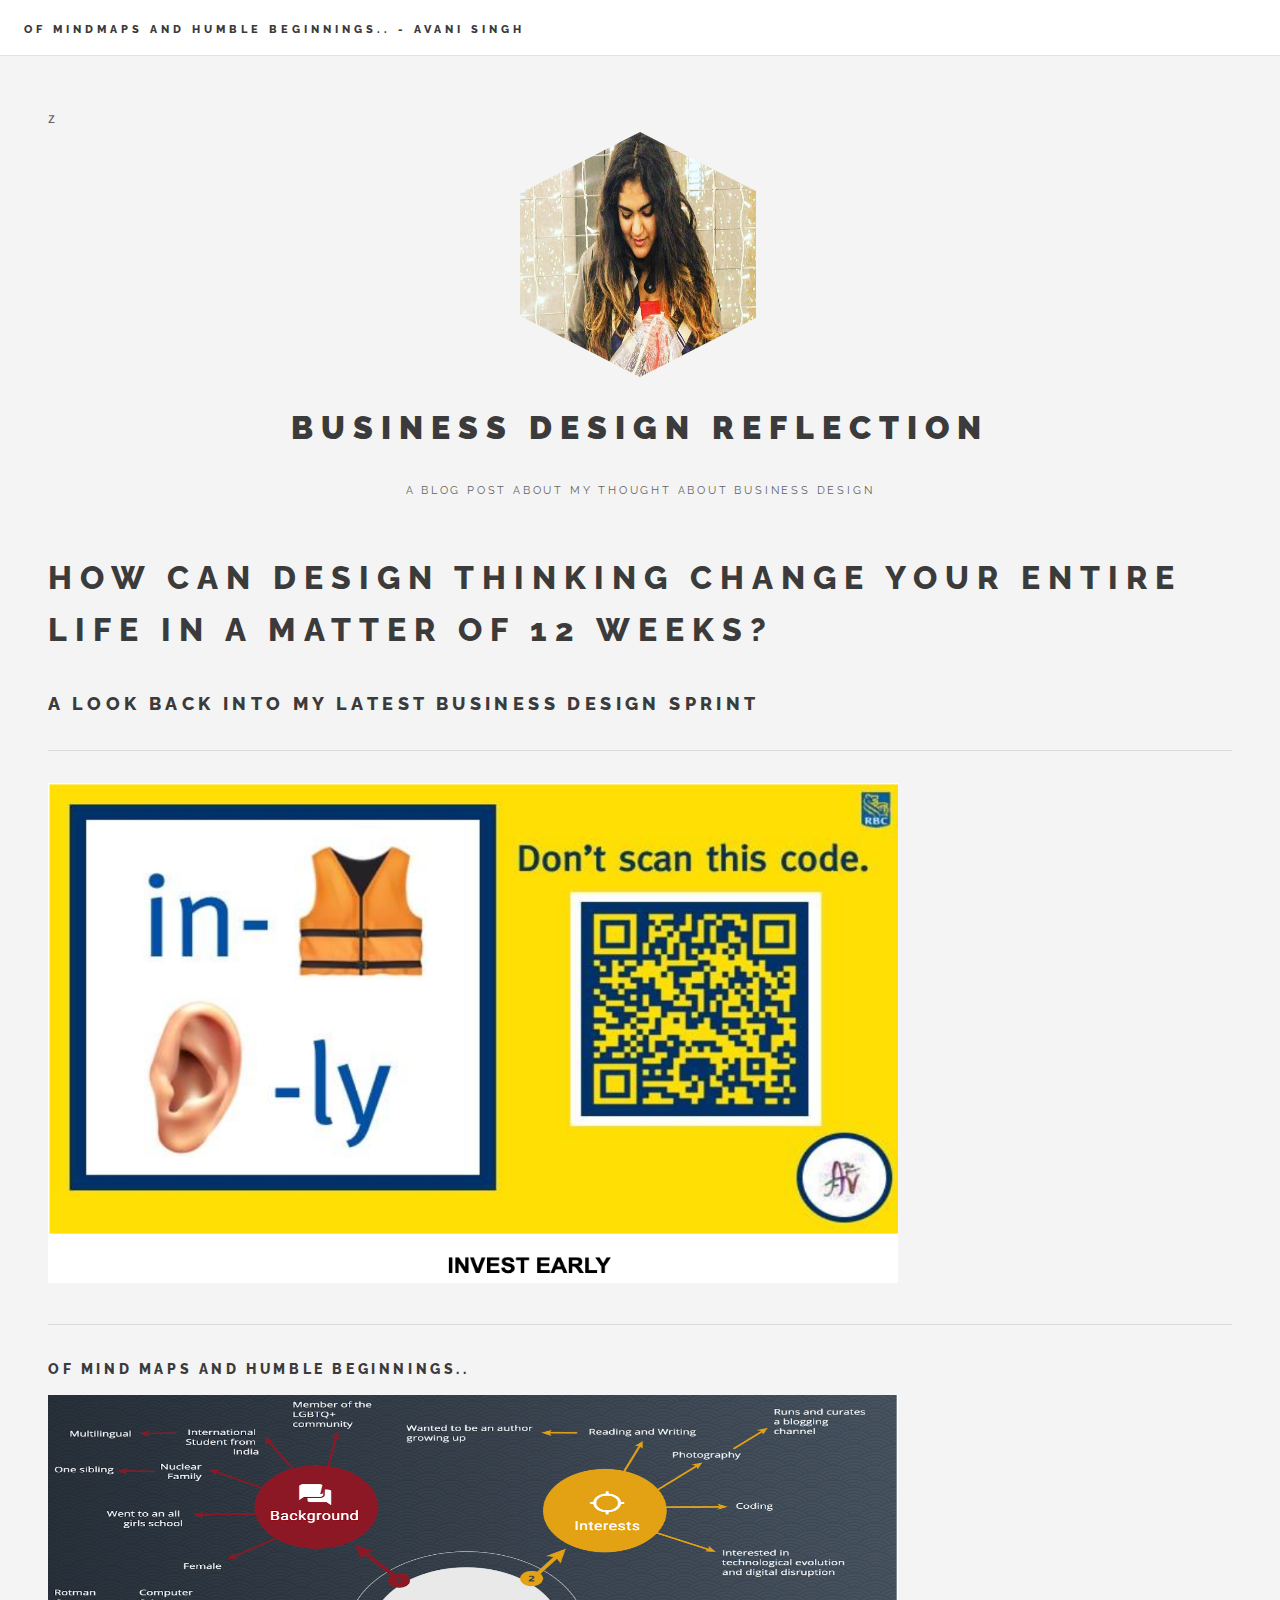
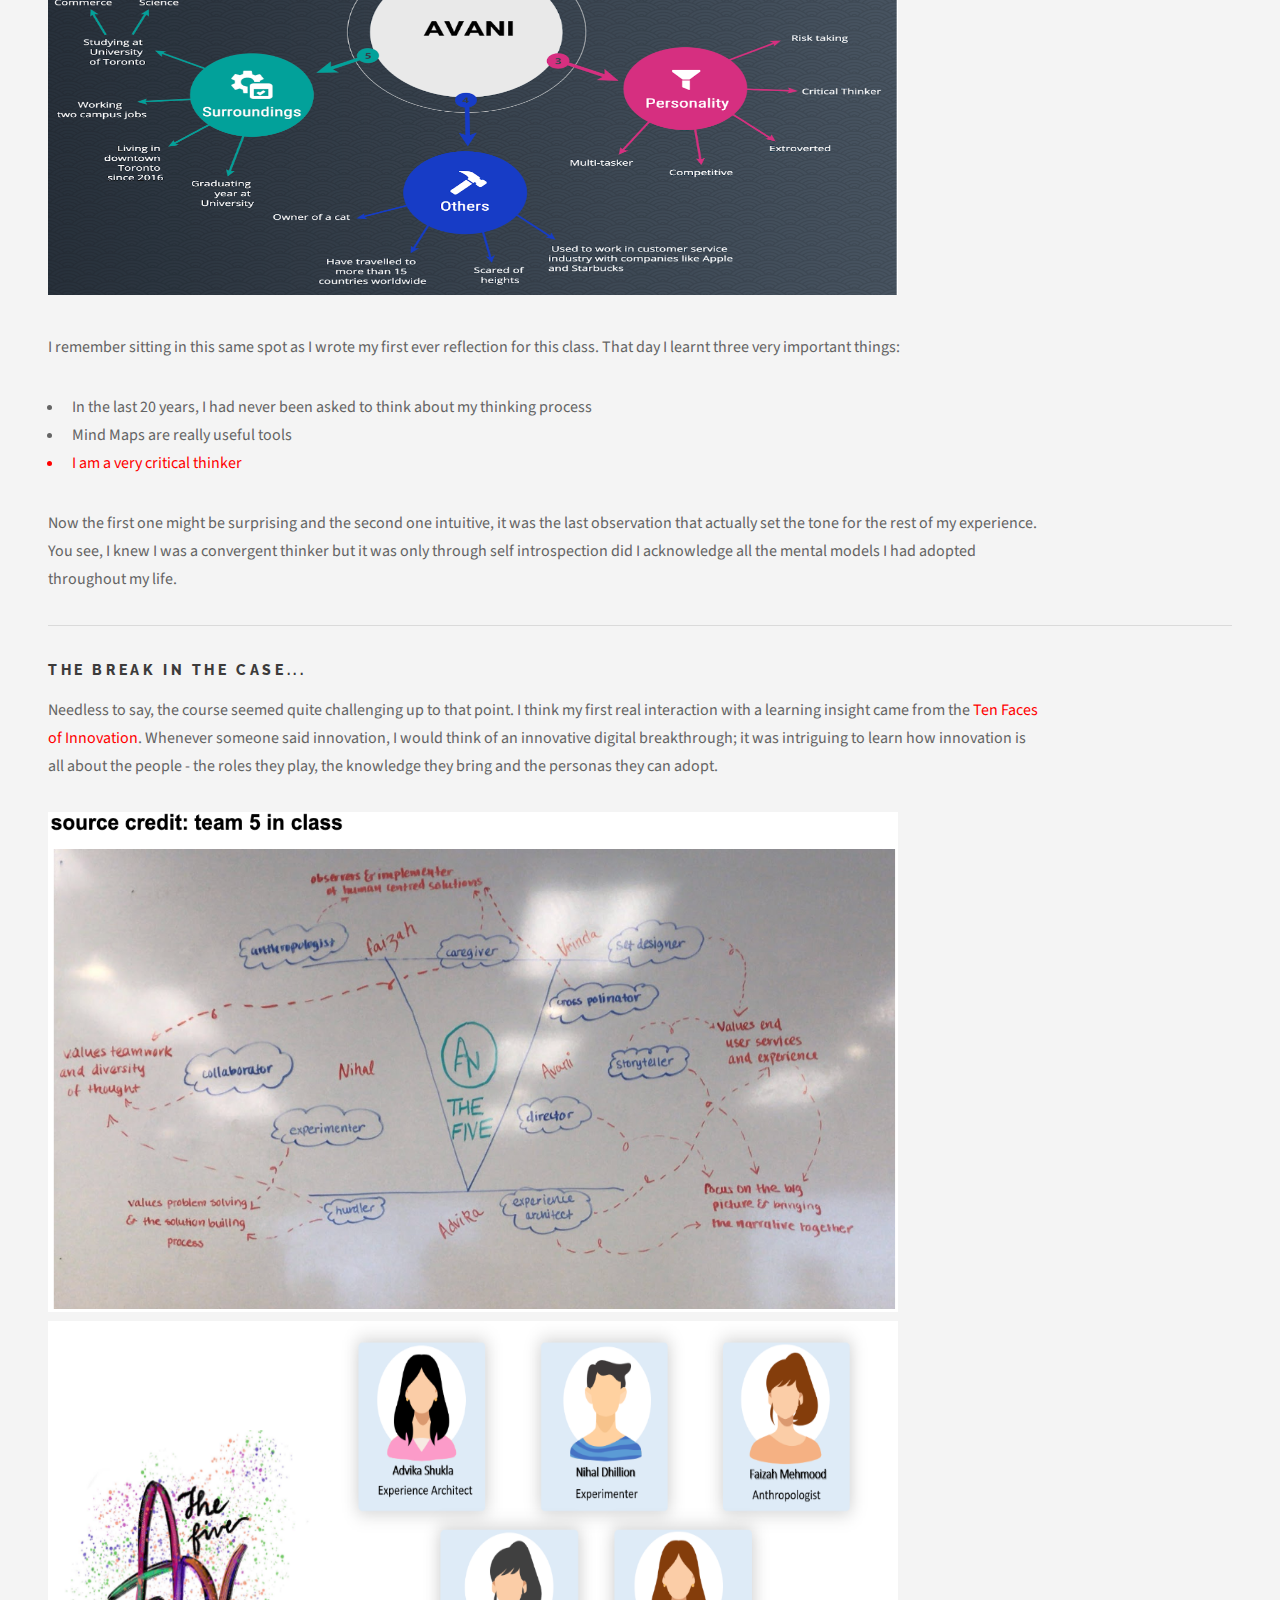
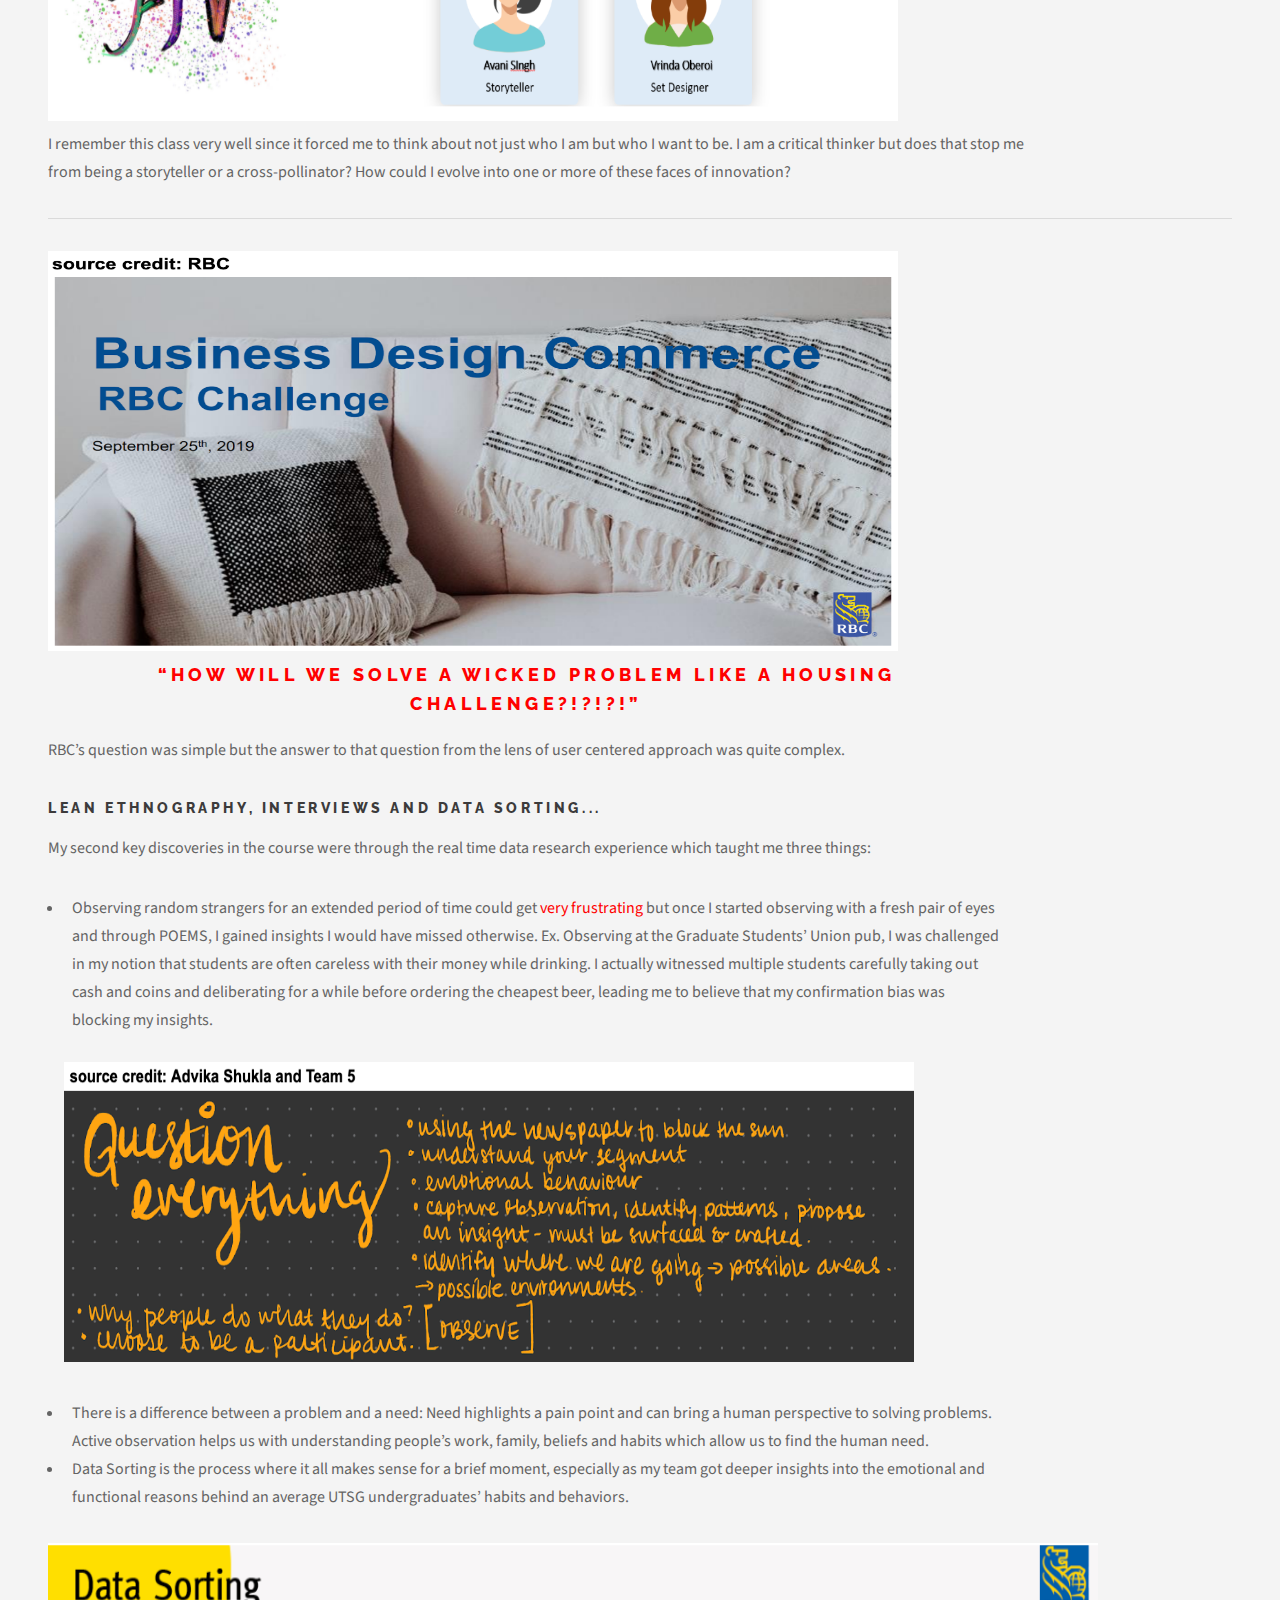
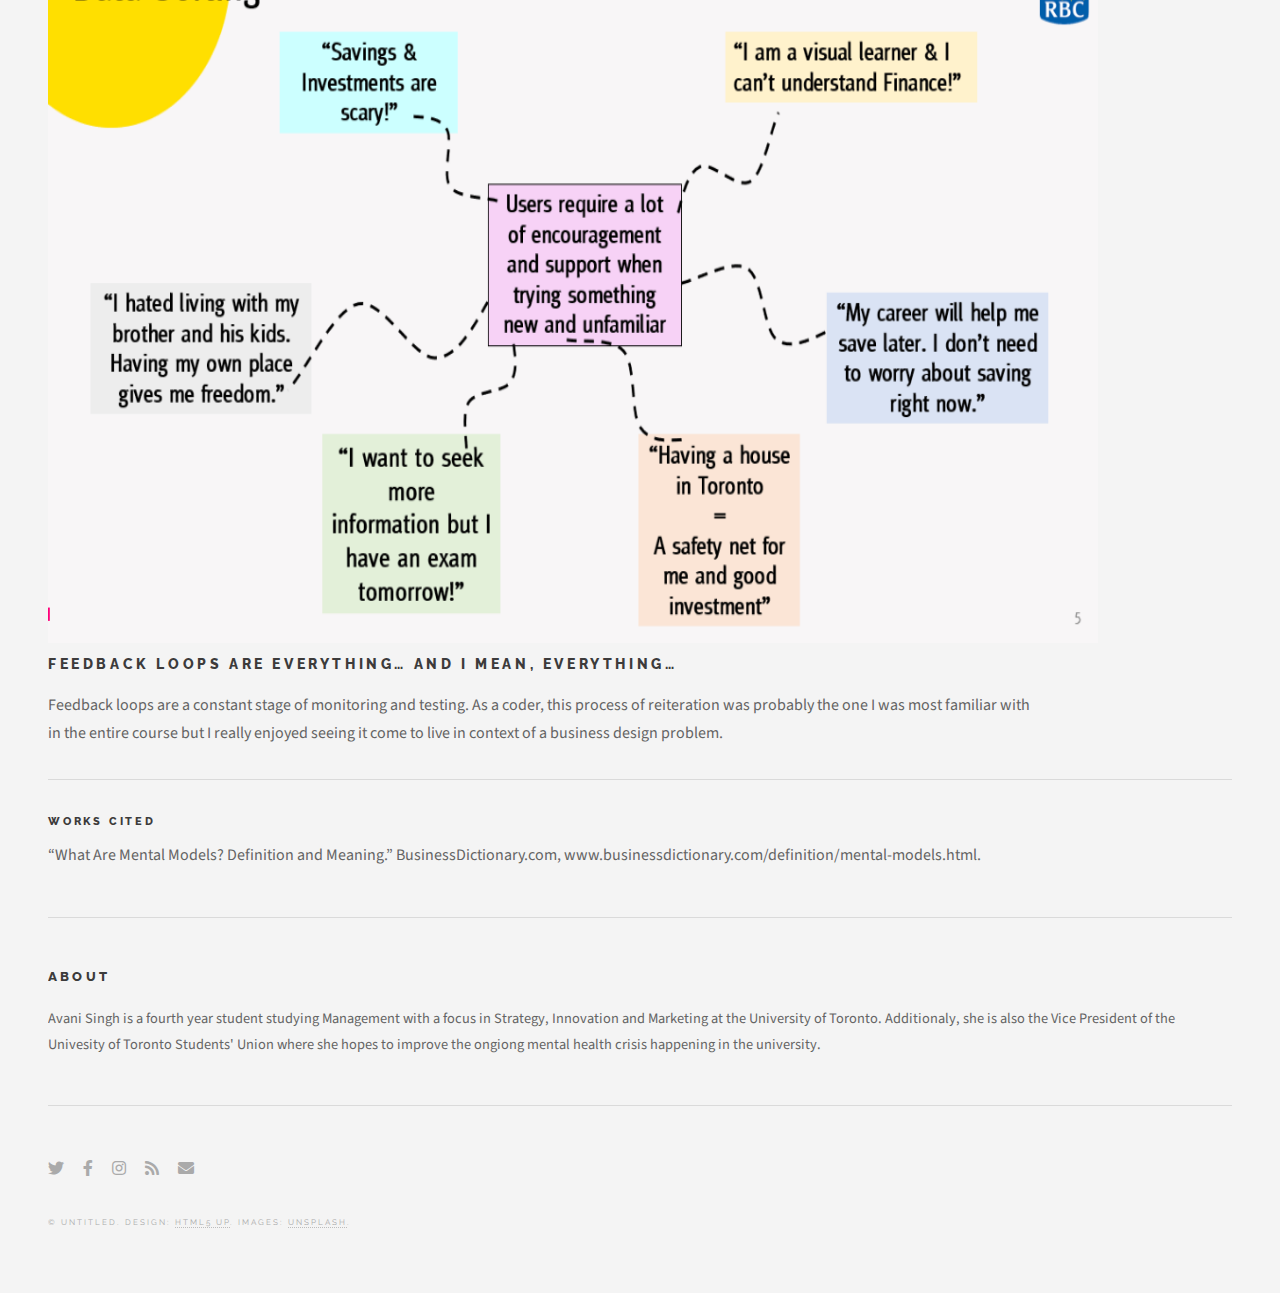
==== reflections.html @ 33d51af3 "Merge branch 'master' of https://github.com/avanisingh/AvaniSinghRSM459" ====
<!DOCTYPE HTML>
<!--
	Future Imperfect by HTML5 UP
	html5up.net | @ajlkn
	Free for personal and commercial use under the CCA 3.0 license (html5up.net/license)
-->
<html>
	<head>
		<title>How Do I Think - Avani Singh</title>
		<meta charset="utf-8" />
		<meta name="viewport" content="width=device-width, initial-scale=1, user-scalable=no" />
		<link rel="stylesheet" href="assets/css/main.css" />
	</head>
	<body class="is-preload">

		<!-- Wrapper -->
			<div id="wrapper">

				<!-- Header -->
					<header id="header">
						<h1><a href="index.html">Of mindmaps and humble beginnings.. - Avani Singh</a></h1>
					</header>

				<!-- Menu -->
					<section id="menu">

						<!-- Search -->
							<section>
								<form class="search" method="get" action="#">
									<input type="text" name="query" placeholder="Search" />
								</form>
							</section>

						<!-- Links -->
							<section>
								<ul class="links">
									<li>
										<a href="#">
											<h3>Lorem ipsum</h3>
											<p>Feugiat tempus veroeros dolor</p>
										</a>
									</li>
									<li>
										<a href="#">
											<h3>Dolor sit amet</h3>
											<p>Sed vitae justo condimentum</p>
										</a>
									</li>
									<li>
										<a href="#">
											<h3>Feugiat veroeros</h3>
											<p>Phasellus sed ultricies mi congue</p>
										</a>
									</li>
									<li>
										<a href="#">
											<h3>Etiam sed consequat</h3>
											<p>Porta lectus amet ultricies</p>
										</a>
									</li>
								</ul>
							</section>

						<!-- Actions -->
							<section>
								<ul class="actions stacked">
									<li><a href="#" class="button large fit">Log In</a></li>
								</ul>
							</section>

					</section>
z
				<!-- Main -->
					<div id="main">

						<!-- Post -->
							<article class="thinking">
                                <h1> How can design thinking change your entire life in a matter of 12 weeks?</h1>
                                <h2> A look back into my latest business design sprint </h2>
                                <hr> 
                                <img src="./images/qr code.png" width="850" height="500">
                                <hr>
                                <h3> Of mind maps and humble beginnings..</h3>
                                <img src="./images/reflection_before.png" width="850" height="500">
								<p style="margin-top: 0.75cm;"> I remember sitting in this same spot as I wrote my first ever reflection for this class. That day I learnt three very important things: </p>
								<ul>
                                    <li>In the last 20 years, I had never been asked to think about my thinking process</li>
                                    <li> Mind Maps are really useful tools </li>
                                    <li style="color: red">I am a very critical thinker </li>
                                </ul>
								<p>Now the first one might be surprising and the second one intuitive, it was the last observation that actually set the tone for the rest of my experience. You see, I knew I was a convergent thinker but it was only through self introspection did I acknowledge all the mental models I had adopted throughout my life.</p>
								<hr>
								<h3>The break in the case...</h3>
								
								<p> Needless to say, the course seemed quite challenging up to that point. I think my first real interaction with a learning insight came from the <span style="color: red;"> Ten Faces of Innovation</span>. Whenever someone said innovation, I would think of an innovative digital breakthrough; it was intriguing to learn how innovation is all about the people - the roles they play, the knowledge they bring and the personas they can adopt.</p>
                                <img src="./images/annoying_avani.png" width="850" height="500">
                                <img src="./images/the five.png" width="850" height="400">
                                <p> I remember this class very well since it forced me to think about not just who I am but who I want to be. I am a critical thinker but does that stop me from being a storyteller or a cross-pollinator? How could I evolve into one or more of these faces of innovation?</p>
                                <hr> 
                                <img src="./images/rbc.png" width="850" height="400">
                                <h2 align=center style="color: red; margin-right: 6cm;">“How will we solve a wicked problem like a housing challenge?!?!?!”</h2>
                                <p>RBC’s question was simple but the answer to that question from the lens of user centered approach was quite complex.</p>
                                <h3> Lean Ethnography, Interviews and Data Sorting... </h3>
                                <p style="margin-right: 6cm;"> My second key discoveries in the course were through the real time data research experience which taught me three things: </p>
                                <ul style="margin-right: 6cm;">
                                    <li style="margin-bottom: 0.75cm;"> Observing random strangers for an extended period of time could get <span style="color: red;">very frustrating</span> but once I started observing with a fresh pair of eyes and through POEMS, I gained insights I would have missed otherwise. Ex. Observing at the Graduate Students’ Union pub, I was challenged in my notion that students are often careless with their money while drinking. I actually witnessed multiple students carefully taking out cash and coins and deliberating for a while before ordering the cheapest beer, leading me to believe that my confirmation bias was blocking my insights. </li>
                                    <img src="./images/question.png" alt="source credit: Advika Shukla and Team 5" width="850" height="300">
                                    <li style="margin-top: 0.75cm;"> There is a difference between a problem and a need: Need highlights a pain point and can bring a human perspective to solving problems. Active observation helps us with understanding people’s work, family, beliefs and habits which allow us to find the human need.</li>
                                    <li> Data Sorting is the process where it all makes sense for a brief moment, especially as my team got deeper insights into the emotional and functional reasons behind an average UTSG undergraduates’ habits and behaviors. </li>
                                </ul>
                                <img src="./images/data_sorting.png" width="1050" height="700">
                                <h3> Feedback loops are everything… and I mean, everything… </h3>
                                <p> Feedback loops are a constant stage of monitoring and testing. As a coder, this process of reiteration was probably the one I was most familiar with in the entire course but I really enjoyed seeing it come to live in context of a business design problem.</p>
                                
                                <hr>
								<h4> Works Cited</h4>
								<p> “What Are Mental Models? Definition and Meaning.” BusinessDictionary.com, www.businessdictionary.com/definition/mental-models.html. </p>
							</article>

						

					</div>

				<!-- Sidebar -->
					<section id="sidebar">

						<!-- Intro -->
							<section id="intro">
								<a href="#" class="logo"><img src="images/image1.png" alt="" width="250" height="245"/></a>
								<header>
									<h2>Business Design Reflection</h2>
									<p>A blog post about my thought about business design</p>
								</header>
							</section>

						<!-- About -->
							<section class="blurb">
								<h2>About</h2>
								<p> Avani Singh is a fourth year student studying Management with a focus in Strategy, Innovation and Marketing at the University of Toronto. Additionaly, she is also the Vice President of the Univesity of Toronto Students' Union where she hopes to improve the ongiong mental health crisis happening in the university. </p>
							</section>

						<!-- Footer -->
							<section id="footer">
								<ul class="icons">
									<li><a href="#" class="icon brands fa-twitter"><span class="label">Twitter</span></a></li>
									<li><a href="#" class="icon brands fa-facebook-f"><span class="label">Facebook</span></a></li>
									<li><a href="#" class="icon brands fa-instagram"><span class="label">Instagram</span></a></li>
									<li><a href="#" class="icon solid fa-rss"><span class="label">RSS</span></a></li>
									<li><a href="#" class="icon solid fa-envelope"><span class="label">Email</span></a></li>
								</ul>
								<p class="copyright">&copy; Untitled. Design: <a href="http://html5up.net">HTML5 UP</a>. Images: <a href="http://unsplash.com">Unsplash</a>.</p>
							</section>

					</section>

			</div>

		<!-- Scripts -->
			<script src="assets/js/jquery.min.js"></script>
			<script src="assets/js/browser.min.js"></script>
			<script src="assets/js/breakpoints.min.js"></script>
			<script src="assets/js/util.js"></script>
			<script src="assets/js/main.js"></script>

	</body>
</html>
---- assets/css/main.css ----
@import url(fontawesome-all.min.css);
@import url("https://fonts.googleapis.com/css?family=Source+Sans+Pro:400,700|Raleway:400,800,900");

/*
	Future Imperfect by HTML5 UP
	html5up.net | @ajlkn
	Free for personal and commercial use under the CCA 3.0 license (html5up.net/license)
*/

html, body, div, span, applet, object,
iframe, h1, h2, h3, h4, h5, h6, p, blockquote,
pre, a, abbr, acronym, address, big, cite,
code, del, dfn, em, img, ins, kbd, q, s, samp,
small, strike, strong, sub, sup, tt, var, b,
u, i, center, dl, dt, dd, ol, ul, li, fieldset,
form, label, legend, table, caption, tbody,
tfoot, thead, tr, th, td, article, aside,
canvas, details, embed, figure, figcaption,
footer, header, hgroup, menu, nav, output, ruby,
section, summary, time, mark, audio, video {
	margin: 0;
	padding: 0;
	border: 0;
	font-size: 100%;
	font: inherit;
	vertical-align: baseline;}

article, aside, details, figcaption, figure,
footer, header, hgroup, menu, nav, section {
	display: block;}

body {
	line-height: 1;
}

.example_a {
	color: rgb(8, 8, 8) !important;
	text-transform: uppercase;
	text-decoration: none;
	background: rgb(96, 191, 204);
	padding: 50px;
	border-radius: 5px;
	display: inline-block;
	border: 50px;
	margin: 2.5cm;
	width: 9cm;
	transition: all 0.4s ease 0s;
}

.example_a:hover {
	background: #434343;
	letter-spacing: 1px;
	-webkit-box-shadow: 0px 5px 40px -10px rgba(0,0,0,0.57);
	-moz-box-shadow: 0px 5px 40px -10px rgba(0,0,0,0.57);
	box-shadow: 5px 40px -10px rgba(0,0,0,0.57);
	transition: all 0.4s ease 0s;
}

ol, ul {
	list-style: none;
}

/* thinking */

.thinking h1 {
	font-size: 2em;
}

.thinking p {
	margin-right: 5cm;
}

blockquote, q {
	quotes: none;
}

	blockquote:before, blockquote:after, q:before, q:after {
		content: '';
		content: none;
	}

table {
	border-collapse: collapse;
	border-spacing: 0;
}

body {
	-webkit-text-size-adjust: none;
}

mark {
	background-color: transparent;
	color: inherit;
}

input::-moz-focus-inner {
	border: 0;
	padding: 0;
}

input, select, textarea {
	-moz-appearance: none;
	-webkit-appearance: none;
	-ms-appearance: none;
	appearance: none;
}

/* Basic */

	@-ms-viewport {
		width: device-width;
	}

	body {
		-ms-overflow-style: scrollbar;
	}

	@media screen and (max-width: 480px) {

		html, body {
			min-width: 320px;
		}

	}

	html {
		box-sizing: border-box;
	}

	*, *:before, *:after {
		box-sizing: inherit;
	}

	body {
		background: #f4f4f4;
	}

		body.is-preload *, body.is-preload *:before, body.is-preload *:after {
			-moz-animation: none !important;
			-webkit-animation: none !important;
			-ms-animation: none !important;
			animation: none !important;
			-moz-transition: none !important;
			-webkit-transition: none !important;
			-ms-transition: none !important;
			transition: none !important;
		}

/* Type */

	body, input, select, textarea {
		color: #646464;
		font-family: "Source Sans Pro", Helvetica, sans-serif;
		font-size: 14pt;
		font-weight: 400;
		line-height: 1.75;
	}

		@media screen and (max-width: 1680px) {

			body, input, select, textarea {
				font-size: 12pt;
			}

		}

		@media screen and (max-width: 1280px) {

			body, input, select, textarea {
				font-size: 12pt;
			}

		}

		@media screen and (max-width: 980px) {

			body, input, select, textarea {
				font-size: 12pt;
			}

		}

		@media screen and (max-width: 736px) {

			body, input, select, textarea {
				font-size: 12pt;
			}

		}

		@media screen and (max-width: 480px) {

			body, input, select, textarea {
				font-size: 12pt;
			}

		}

	a {
		-moz-transition: color 0.2s ease, border-bottom-color 0.2s ease;
		-webkit-transition: color 0.2s ease, border-bottom-color 0.2s ease;
		-ms-transition: color 0.2s ease, border-bottom-color 0.2s ease;
		transition: color 0.2s ease, border-bottom-color 0.2s ease;
		border-bottom: dotted 1px rgba(160, 160, 160, 0.65);
		color: inherit;
		text-decoration: none;
	}

		a:before {
			-moz-transition: color 0.2s ease;
			-webkit-transition: color 0.2s ease;
			-ms-transition: color 0.2s ease;
			transition: color 0.2s ease;
		}

		a:hover {
			border-bottom-color: transparent;
			color: #2ebaae !important;
		}

			a:hover:before {
				color: #2ebaae !important;
			}

	strong, b {
		color: #3c3b3b;
		font-weight: 700;
	}

	em, i {
		font-style: italic;
	}

	p {
		margin: 0 0 2em 0;
	}

	h1, h2, h3, h4, h5, h6 {
		color: #3c3b3b;
		font-family: "Raleway", Helvetica, sans-serif;
		font-weight: 800;
		letter-spacing: 0.25em;
		line-height: 1.65;
		margin: 0 0 1em 0;
		text-transform: uppercase;
	}

		h1 a, h2 a, h3 a, h4 a, h5 a, h6 a {
			color: inherit;
			border-bottom: 0;
		}

	h2 {
		font-size: 1.1em;
	}

	h3 {
		font-size: 0.9em;
	}

	h4 {
		font-size: 0.7em;
	}

	h5 {
		font-size: 0.7em;
	}

	h6 {
		font-size: 0.7em;
	}

	sub {
		font-size: 0.8em;
		position: relative;
		top: 0.5em;
	}

	sup {
		font-size: 0.8em;
		position: relative;
		top: -0.5em;
	}

	blockquote {
		border-left: solid 4px rgba(160, 160, 160, 0.3);
		font-style: italic;
		margin: 0 0 2em 0;
		padding: 0.5em 0 0.5em 2em;
	}

	code {
		background: rgba(160, 160, 160, 0.075);
		border: solid 1px rgba(160, 160, 160, 0.3);
		font-family: "Courier New", monospace;
		font-size: 0.9em;
		margin: 0 0.25em;
		padding: 0.25em 0.65em;
	}

	pre {
		-webkit-overflow-scrolling: touch;
		font-family: "Courier New", monospace;
		font-size: 0.9em;
		margin: 0 0 2em 0;
	}

		pre code {
			display: block;
			line-height: 1.75em;
			padding: 1em 1.5em;
			overflow-x: auto;
		}

	hr {
		border: 0;
		border-bottom: solid 1px rgba(160, 160, 160, 0.3);
		margin: 2em 0;
	}

		hr.major {
			margin: 3em 0;
		}

	.align-left {
		text-align: left;
	}

	.align-center {
		text-align: center;
	}

	.align-right {
		text-align: right;
	}

/* Row */

	.row {
		display: flex;
		flex-wrap: wrap;
		box-sizing: border-box;
		align-items: stretch;
	}

		.row > * {
			box-sizing: border-box;
		}

		.row.gtr-uniform > * > :last-child {
			margin-bottom: 0;
		}

		.row.aln-left {
			justify-content: flex-start;
		}

		.row.aln-center {
			justify-content: center;
		}

		.row.aln-right {
			justify-content: flex-end;
		}

		.row.aln-top {
			align-items: flex-start;
		}

		.row.aln-middle {
			align-items: center;
		}

		.row.aln-bottom {
			align-items: flex-end;
		}

		.row > .imp {
			order: -1;
		}

		.row > .col-1 {
			width: 8.33333%;
		}

		.row > .off-1 {
			margin-left: 8.33333%;
		}

		.row > .col-2 {
			width: 16.66667%;
		}

		.row > .off-2 {
			margin-left: 16.66667%;
		}

		.row > .col-3 {
			width: 25%;
		}

		.row > .off-3 {
			margin-left: 25%;
		}

		.row > .col-4 {
			width: 33.33333%;
		}

		.row > .off-4 {
			margin-left: 33.33333%;
		}

		.row > .col-5 {
			width: 41.66667%;
		}

		.row > .off-5 {
			margin-left: 41.66667%;
		}

		.row > .col-6 {
			width: 50%;
		}

		.row > .off-6 {
			margin-left: 50%;
		}

		.row > .col-7 {
			width: 58.33333%;
		}

		.row > .off-7 {
			margin-left: 58.33333%;
		}

		.row > .col-8 {
			width: 66.66667%;
		}

		.row > .off-8 {
			margin-left: 66.66667%;
		}

		.row > .col-9 {
			width: 75%;
		}

		.row > .off-9 {
			margin-left: 75%;
		}

		.row > .col-10 {
			width: 83.33333%;
		}

		.row > .off-10 {
			margin-left: 83.33333%;
		}

		.row > .col-11 {
			width: 91.66667%;
		}

		.row > .off-11 {
			margin-left: 91.66667%;
		}

		.row > .col-12 {
			width: 100%;
		}

		.row > .off-12 {
			margin-left: 100%;
		}

		.row.gtr-0 {
			margin-top: 0;
			margin-left: 0em;
		}

			.row.gtr-0 > * {
				padding: 0 0 0 0em;
			}

			.row.gtr-0.gtr-uniform {
				margin-top: 0em;
			}

				.row.gtr-0.gtr-uniform > * {
					padding-top: 0em;
				}

		.row.gtr-25 {
			margin-top: 0;
			margin-left: -0.25em;
		}

			.row.gtr-25 > * {
				padding: 0 0 0 0.25em;
			}

			.row.gtr-25.gtr-uniform {
				margin-top: -0.25em;
			}

				.row.gtr-25.gtr-uniform > * {
					padding-top: 0.25em;
				}

		.row.gtr-50 {
			margin-top: 0;
			margin-left: -0.5em;
		}

			.row.gtr-50 > * {
				padding: 0 0 0 0.5em;
			}

			.row.gtr-50.gtr-uniform {
				margin-top: -0.5em;
			}

				.row.gtr-50.gtr-uniform > * {
					padding-top: 0.5em;
				}

		.row {
			margin-top: 0;
			margin-left: -1em;
		}

			.row > * {
				padding: 0 0 0 1em;
			}

			.row.gtr-uniform {
				margin-top: -1em;
			}

				.row.gtr-uniform > * {
					padding-top: 1em;
				}

		.row.gtr-150 {
			margin-top: 0;
			margin-left: -1.5em;
		}

			.row.gtr-150 > * {
				padding: 0 0 0 1.5em;
			}

			.row.gtr-150.gtr-uniform {
				margin-top: -1.5em;
			}

				.row.gtr-150.gtr-uniform > * {
					padding-top: 1.5em;
				}

		.row.gtr-200 {
			margin-top: 0;
			margin-left: -2em;
		}

			.row.gtr-200 > * {
				padding: 0 0 0 2em;
			}

			.row.gtr-200.gtr-uniform {
				margin-top: -2em;
			}

				.row.gtr-200.gtr-uniform > * {
					padding-top: 2em;
				}

		@media screen and (max-width: 1680px) {

			.row {
				display: flex;
				flex-wrap: wrap;
				box-sizing: border-box;
				align-items: stretch;
			}

				.row > * {
					box-sizing: border-box;
				}

				.row.gtr-uniform > * > :last-child {
					margin-bottom: 0;
				}

				.row.aln-left {
					justify-content: flex-start;
				}

				.row.aln-center {
					justify-content: center;
				}

				.row.aln-right {
					justify-content: flex-end;
				}

				.row.aln-top {
					align-items: flex-start;
				}

				.row.aln-middle {
					align-items: center;
				}

				.row.aln-bottom {
					align-items: flex-end;
				}

				.row > .imp-xlarge {
					order: -1;
				}

				.row > .col-1-xlarge {
					width: 8.33333%;
				}

				.row > .off-1-xlarge {
					margin-left: 8.33333%;
				}

				.row > .col-2-xlarge {
					width: 16.66667%;
				}

				.row > .off-2-xlarge {
					margin-left: 16.66667%;
				}

				.row > .col-3-xlarge {
					width: 25%;
				}

				.row > .off-3-xlarge {
					margin-left: 25%;
				}

				.row > .col-4-xlarge {
					width: 33.33333%;
				}

				.row > .off-4-xlarge {
					margin-left: 33.33333%;
				}

				.row > .col-5-xlarge {
					width: 41.66667%;
				}

				.row > .off-5-xlarge {
					margin-left: 41.66667%;
				}

				.row > .col-6-xlarge {
					width: 50%;
				}

				.row > .off-6-xlarge {
					margin-left: 50%;
				}

				.row > .col-7-xlarge {
					width: 58.33333%;
				}

				.row > .off-7-xlarge {
					margin-left: 58.33333%;
				}

				.row > .col-8-xlarge {
					width: 66.66667%;
				}

				.row > .off-8-xlarge {
					margin-left: 66.66667%;
				}

				.row > .col-9-xlarge {
					width: 75%;
				}

				.row > .off-9-xlarge {
					margin-left: 75%;
				}

				.row > .col-10-xlarge {
					width: 83.33333%;
				}

				.row > .off-10-xlarge {
					margin-left: 83.33333%;
				}

				.row > .col-11-xlarge {
					width: 91.66667%;
				}

				.row > .off-11-xlarge {
					margin-left: 91.66667%;
				}

				.row > .col-12-xlarge {
					width: 100%;
				}

				.row > .off-12-xlarge {
					margin-left: 100%;
				}

				.row.gtr-0 {
					margin-top: 0;
					margin-left: 0em;
				}

					.row.gtr-0 > * {
						padding: 0 0 0 0em;
					}

					.row.gtr-0.gtr-uniform {
						margin-top: 0em;
					}

						.row.gtr-0.gtr-uniform > * {
							padding-top: 0em;
						}

				.row.gtr-25 {
					margin-top: 0;
					margin-left: -0.25em;
				}

					.row.gtr-25 > * {
						padding: 0 0 0 0.25em;
					}

					.row.gtr-25.gtr-uniform {
						margin-top: -0.25em;
					}

						.row.gtr-25.gtr-uniform > * {
							padding-top: 0.25em;
						}

				.row.gtr-50 {
					margin-top: 0;
					margin-left: -0.5em;
				}

					.row.gtr-50 > * {
						padding: 0 0 0 0.5em;
					}

					.row.gtr-50.gtr-uniform {
						margin-top: -0.5em;
					}

						.row.gtr-50.gtr-uniform > * {
							padding-top: 0.5em;
						}

				.row {
					margin-top: 0;
					margin-left: -1em;
				}

					.row > * {
						padding: 0 0 0 1em;
					}

					.row.gtr-uniform {
						margin-top: -1em;
					}

						.row.gtr-uniform > * {
							padding-top: 1em;
						}

				.row.gtr-150 {
					margin-top: 0;
					margin-left: -1.5em;
				}

					.row.gtr-150 > * {
						padding: 0 0 0 1.5em;
					}

					.row.gtr-150.gtr-uniform {
						margin-top: -1.5em;
					}

						.row.gtr-150.gtr-uniform > * {
							padding-top: 1.5em;
						}

				.row.gtr-200 {
					margin-top: 0;
					margin-left: -2em;
				}

					.row.gtr-200 > * {
						padding: 0 0 0 2em;
					}

					.row.gtr-200.gtr-uniform {
						margin-top: -2em;
					}

						.row.gtr-200.gtr-uniform > * {
							padding-top: 2em;
						}

		}

		@media screen and (max-width: 1280px) {

			.row {
				display: flex;
				flex-wrap: wrap;
				box-sizing: border-box;
				align-items: stretch;
			}

				.row > * {
					box-sizing: border-box;
				}

				.row.gtr-uniform > * > :last-child {
					margin-bottom: 0;
				}

				.row.aln-left {
					justify-content: flex-start;
				}

				.row.aln-center {
					justify-content: center;
				}

				.row.aln-right {
					justify-content: flex-end;
				}

				.row.aln-top {
					align-items: flex-start;
				}

				.row.aln-middle {
					align-items: center;
				}

				.row.aln-bottom {
					align-items: flex-end;
				}

				.row > .imp-large {
					order: -1;
				}

				.row > .col-1-large {
					width: 8.33333%;
				}

				.row > .off-1-large {
					margin-left: 8.33333%;
				}

				.row > .col-2-large {
					width: 16.66667%;
				}

				.row > .off-2-large {
					margin-left: 16.66667%;
				}

				.row > .col-3-large {
					width: 25%;
				}

				.row > .off-3-large {
					margin-left: 25%;
				}

				.row > .col-4-large {
					width: 33.33333%;
				}

				.row > .off-4-large {
					margin-left: 33.33333%;
				}

				.row > .col-5-large {
					width: 41.66667%;
				}

				.row > .off-5-large {
					margin-left: 41.66667%;
				}

				.row > .col-6-large {
					width: 50%;
				}

				.row > .off-6-large {
					margin-left: 50%;
				}

				.row > .col-7-large {
					width: 58.33333%;
				}

				.row > .off-7-large {
					margin-left: 58.33333%;
				}

				.row > .col-8-large {
					width: 66.66667%;
				}

				.row > .off-8-large {
					margin-left: 66.66667%;
				}

				.row > .col-9-large {
					width: 75%;
				}

				.row > .off-9-large {
					margin-left: 75%;
				}

				.row > .col-10-large {
					width: 83.33333%;
				}

				.row > .off-10-large {
					margin-left: 83.33333%;
				}

				.row > .col-11-large {
					width: 91.66667%;
				}

				.row > .off-11-large {
					margin-left: 91.66667%;
				}

				.row > .col-12-large {
					width: 100%;
				}

				.row > .off-12-large {
					margin-left: 100%;
				}

				.row.gtr-0 {
					margin-top: 0;
					margin-left: 0em;
				}

					.row.gtr-0 > * {
						padding: 0 0 0 0em;
					}

					.row.gtr-0.gtr-uniform {
						margin-top: 0em;
					}

						.row.gtr-0.gtr-uniform > * {
							padding-top: 0em;
						}

				.row.gtr-25 {
					margin-top: 0;
					margin-left: -0.25em;
				}

					.row.gtr-25 > * {
						padding: 0 0 0 0.25em;
					}

					.row.gtr-25.gtr-uniform {
						margin-top: -0.25em;
					}

						.row.gtr-25.gtr-uniform > * {
							padding-top: 0.25em;
						}

				.row.gtr-50 {
					margin-top: 0;
					margin-left: -0.5em;
				}

					.row.gtr-50 > * {
						padding: 0 0 0 0.5em;
					}

					.row.gtr-50.gtr-uniform {
						margin-top: -0.5em;
					}

						.row.gtr-50.gtr-uniform > * {
							padding-top: 0.5em;
						}

				.row {
					margin-top: 0;
					margin-left: -1em;
				}

					.row > * {
						padding: 0 0 0 1em;
					}

					.row.gtr-uniform {
						margin-top: -1em;
					}

						.row.gtr-uniform > * {
							padding-top: 1em;
						}

				.row.gtr-150 {
					margin-top: 0;
					margin-left: -1.5em;
				}

					.row.gtr-150 > * {
						padding: 0 0 0 1.5em;
					}

					.row.gtr-150.gtr-uniform {
						margin-top: -1.5em;
					}

						.row.gtr-150.gtr-uniform > * {
							padding-top: 1.5em;
						}

				.row.gtr-200 {
					margin-top: 0;
					margin-left: -2em;
				}

					.row.gtr-200 > * {
						padding: 0 0 0 2em;
					}

					.row.gtr-200.gtr-uniform {
						margin-top: -2em;
					}

						.row.gtr-200.gtr-uniform > * {
							padding-top: 2em;
						}

		}

		@media screen and (max-width: 980px) {

			.row {
				display: flex;
				flex-wrap: wrap;
				box-sizing: border-box;
				align-items: stretch;
			}

				.row > * {
					box-sizing: border-box;
				}

				.row.gtr-uniform > * > :last-child {
					margin-bottom: 0;
				}

				.row.aln-left {
					justify-content: flex-start;
				}

				.row.aln-center {
					justify-content: center;
				}

				.row.aln-right {
					justify-content: flex-end;
				}

				.row.aln-top {
					align-items: flex-start;
				}

				.row.aln-middle {
					align-items: center;
				}

				.row.aln-bottom {
					align-items: flex-end;
				}

				.row > .imp-medium {
					order: -1;
				}

				.row > .col-1-medium {
					width: 8.33333%;
				}

				.row > .off-1-medium {
					margin-left: 8.33333%;
				}

				.row > .col-2-medium {
					width: 16.66667%;
				}

				.row > .off-2-medium {
					margin-left: 16.66667%;
				}

				.row > .col-3-medium {
					width: 25%;
				}

				.row > .off-3-medium {
					margin-left: 25%;
				}

				.row > .col-4-medium {
					width: 33.33333%;
				}

				.row > .off-4-medium {
					margin-left: 33.33333%;
				}

				.row > .col-5-medium {
					width: 41.66667%;
				}

				.row > .off-5-medium {
					margin-left: 41.66667%;
				}

				.row > .col-6-medium {
					width: 50%;
				}

				.row > .off-6-medium {
					margin-left: 50%;
				}

				.row > .col-7-medium {
					width: 58.33333%;
				}

				.row > .off-7-medium {
					margin-left: 58.33333%;
				}

				.row > .col-8-medium {
					width: 66.66667%;
				}

				.row > .off-8-medium {
					margin-left: 66.66667%;
				}

				.row > .col-9-medium {
					width: 75%;
				}

				.row > .off-9-medium {
					margin-left: 75%;
				}

				.row > .col-10-medium {
					width: 83.33333%;
				}

				.row > .off-10-medium {
					margin-left: 83.33333%;
				}

				.row > .col-11-medium {
					width: 91.66667%;
				}

				.row > .off-11-medium {
					margin-left: 91.66667%;
				}

				.row > .col-12-medium {
					width: 100%;
				}

				.row > .off-12-medium {
					margin-left: 100%;
				}

				.row.gtr-0 {
					margin-top: 0;
					margin-left: 0em;
				}

					.row.gtr-0 > * {
						padding: 0 0 0 0em;
					}

					.row.gtr-0.gtr-uniform {
						margin-top: 0em;
					}

						.row.gtr-0.gtr-uniform > * {
							padding-top: 0em;
						}

				.row.gtr-25 {
					margin-top: 0;
					margin-left: -0.25em;
				}

					.row.gtr-25 > * {
						padding: 0 0 0 0.25em;
					}

					.row.gtr-25.gtr-uniform {
						margin-top: -0.25em;
					}

						.row.gtr-25.gtr-uniform > * {
							padding-top: 0.25em;
						}

				.row.gtr-50 {
					margin-top: 0;
					margin-left: -0.5em;
				}

					.row.gtr-50 > * {
						padding: 0 0 0 0.5em;
					}

					.row.gtr-50.gtr-uniform {
						margin-top: -0.5em;
					}

						.row.gtr-50.gtr-uniform > * {
							padding-top: 0.5em;
						}

				.row {
					margin-top: 0;
					margin-left: -1em;
				}

					.row > * {
						padding: 0 0 0 1em;
					}

					.row.gtr-uniform {
						margin-top: -1em;
					}

						.row.gtr-uniform > * {
							padding-top: 1em;
						}

				.row.gtr-150 {
					margin-top: 0;
					margin-left: -1.5em;
				}

					.row.gtr-150 > * {
						padding: 0 0 0 1.5em;
					}

					.row.gtr-150.gtr-uniform {
						margin-top: -1.5em;
					}

						.row.gtr-150.gtr-uniform > * {
							padding-top: 1.5em;
						}

				.row.gtr-200 {
					margin-top: 0;
					margin-left: -2em;
				}

					.row.gtr-200 > * {
						padding: 0 0 0 2em;
					}

					.row.gtr-200.gtr-uniform {
						margin-top: -2em;
					}

						.row.gtr-200.gtr-uniform > * {
							padding-top: 2em;
						}

		}

		@media screen and (max-width: 736px) {

			.row {
				display: flex;
				flex-wrap: wrap;
				box-sizing: border-box;
				align-items: stretch;
			}

				.row > * {
					box-sizing: border-box;
				}

				.row.gtr-uniform > * > :last-child {
					margin-bottom: 0;
				}

				.row.aln-left {
					justify-content: flex-start;
				}

				.row.aln-center {
					justify-content: center;
				}

				.row.aln-right {
					justify-content: flex-end;
				}

				.row.aln-top {
					align-items: flex-start;
				}

				.row.aln-middle {
					align-items: center;
				}

				.row.aln-bottom {
					align-items: flex-end;
				}

				.row > .imp-small {
					order: -1;
				}

				.row > .col-1-small {
					width: 8.33333%;
				}

				.row > .off-1-small {
					margin-left: 8.33333%;
				}

				.row > .col-2-small {
					width: 16.66667%;
				}

				.row > .off-2-small {
					margin-left: 16.66667%;
				}

				.row > .col-3-small {
					width: 25%;
				}

				.row > .off-3-small {
					margin-left: 25%;
				}

				.row > .col-4-small {
					width: 33.33333%;
				}

				.row > .off-4-small {
					margin-left: 33.33333%;
				}

				.row > .col-5-small {
					width: 41.66667%;
				}

				.row > .off-5-small {
					margin-left: 41.66667%;
				}

				.row > .col-6-small {
					width: 50%;
				}

				.row > .off-6-small {
					margin-left: 50%;
				}

				.row > .col-7-small {
					width: 58.33333%;
				}

				.row > .off-7-small {
					margin-left: 58.33333%;
				}

				.row > .col-8-small {
					width: 66.66667%;
				}

				.row > .off-8-small {
					margin-left: 66.66667%;
				}

				.row > .col-9-small {
					width: 75%;
				}

				.row > .off-9-small {
					margin-left: 75%;
				}

				.row > .col-10-small {
					width: 83.33333%;
				}

				.row > .off-10-small {
					margin-left: 83.33333%;
				}

				.row > .col-11-small {
					width: 91.66667%;
				}

				.row > .off-11-small {
					margin-left: 91.66667%;
				}

				.row > .col-12-small {
					width: 100%;
				}

				.row > .off-12-small {
					margin-left: 100%;
				}

				.row.gtr-0 {
					margin-top: 0;
					margin-left: 0em;
				}

					.row.gtr-0 > * {
						padding: 0 0 0 0em;
					}

					.row.gtr-0.gtr-uniform {
						margin-top: 0em;
					}

						.row.gtr-0.gtr-uniform > * {
							padding-top: 0em;
						}

				.row.gtr-25 {
					margin-top: 0;
					margin-left: -0.25em;
				}

					.row.gtr-25 > * {
						padding: 0 0 0 0.25em;
					}

					.row.gtr-25.gtr-uniform {
						margin-top: -0.25em;
					}

						.row.gtr-25.gtr-uniform > * {
							padding-top: 0.25em;
						}

				.row.gtr-50 {
					margin-top: 0;
					margin-left: -0.5em;
				}

					.row.gtr-50 > * {
						padding: 0 0 0 0.5em;
					}

					.row.gtr-50.gtr-uniform {
						margin-top: -0.5em;
					}

						.row.gtr-50.gtr-uniform > * {
							padding-top: 0.5em;
						}

				.row {
					margin-top: 0;
					margin-left: -1em;
				}

					.row > * {
						padding: 0 0 0 1em;
					}

					.row.gtr-uniform {
						margin-top: -1em;
					}

						.row.gtr-uniform > * {
							padding-top: 1em;
						}

				.row.gtr-150 {
					margin-top: 0;
					margin-left: -1.5em;
				}

					.row.gtr-150 > * {
						padding: 0 0 0 1.5em;
					}

					.row.gtr-150.gtr-uniform {
						margin-top: -1.5em;
					}

						.row.gtr-150.gtr-uniform > * {
							padding-top: 1.5em;
						}

				.row.gtr-200 {
					margin-top: 0;
					margin-left: -2em;
				}

					.row.gtr-200 > * {
						padding: 0 0 0 2em;
					}

					.row.gtr-200.gtr-uniform {
						margin-top: -2em;
					}

						.row.gtr-200.gtr-uniform > * {
							padding-top: 2em;
						}

		}

		@media screen and (max-width: 480px) {

			.row {
				display: flex;
				flex-wrap: wrap;
				box-sizing: border-box;
				align-items: stretch;
			}

				.row > * {
					box-sizing: border-box;
				}

				.row.gtr-uniform > * > :last-child {
					margin-bottom: 0;
				}

				.row.aln-left {
					justify-content: flex-start;
				}

				.row.aln-center {
					justify-content: center;
				}

				.row.aln-right {
					justify-content: flex-end;
				}

				.row.aln-top {
					align-items: flex-start;
				}

				.row.aln-middle {
					align-items: center;
				}

				.row.aln-bottom {
					align-items: flex-end;
				}

				.row > .imp-xsmall {
					order: -1;
				}

				.row > .col-1-xsmall {
					width: 8.33333%;
				}

				.row > .off-1-xsmall {
					margin-left: 8.33333%;
				}

				.row > .col-2-xsmall {
					width: 16.66667%;
				}

				.row > .off-2-xsmall {
					margin-left: 16.66667%;
				}

				.row > .col-3-xsmall {
					width: 25%;
				}

				.row > .off-3-xsmall {
					margin-left: 25%;
				}

				.row > .col-4-xsmall {
					width: 33.33333%;
				}

				.row > .off-4-xsmall {
					margin-left: 33.33333%;
				}

				.row > .col-5-xsmall {
					width: 41.66667%;
				}

				.row > .off-5-xsmall {
					margin-left: 41.66667%;
				}

				.row > .col-6-xsmall {
					width: 50%;
				}

				.row > .off-6-xsmall {
					margin-left: 50%;
				}

				.row > .col-7-xsmall {
					width: 58.33333%;
				}

				.row > .off-7-xsmall {
					margin-left: 58.33333%;
				}

				.row > .col-8-xsmall {
					width: 66.66667%;
				}

				.row > .off-8-xsmall {
					margin-left: 66.66667%;
				}

				.row > .col-9-xsmall {
					width: 75%;
				}

				.row > .off-9-xsmall {
					margin-left: 75%;
				}

				.row > .col-10-xsmall {
					width: 83.33333%;
				}

				.row > .off-10-xsmall {
					margin-left: 83.33333%;
				}

				.row > .col-11-xsmall {
					width: 91.66667%;
				}

				.row > .off-11-xsmall {
					margin-left: 91.66667%;
				}

				.row > .col-12-xsmall {
					width: 100%;
				}

				.row > .off-12-xsmall {
					margin-left: 100%;
				}

				.row.gtr-0 {
					margin-top: 0;
					margin-left: 0em;
				}

					.row.gtr-0 > * {
						padding: 0 0 0 0em;
					}

					.row.gtr-0.gtr-uniform {
						margin-top: 0em;
					}

						.row.gtr-0.gtr-uniform > * {
							padding-top: 0em;
						}

				.row.gtr-25 {
					margin-top: 0;
					margin-left: -0.25em;
				}

					.row.gtr-25 > * {
						padding: 0 0 0 0.25em;
					}

					.row.gtr-25.gtr-uniform {
						margin-top: -0.25em;
					}

						.row.gtr-25.gtr-uniform > * {
							padding-top: 0.25em;
						}

				.row.gtr-50 {
					margin-top: 0;
					margin-left: -0.5em;
				}

					.row.gtr-50 > * {
						padding: 0 0 0 0.5em;
					}

					.row.gtr-50.gtr-uniform {
						margin-top: -0.5em;
					}

						.row.gtr-50.gtr-uniform > * {
							padding-top: 0.5em;
						}

				.row {
					margin-top: 0;
					margin-left: -1em;
				}

					.row > * {
						padding: 0 0 0 1em;
					}

					.row.gtr-uniform {
						margin-top: -1em;
					}

						.row.gtr-uniform > * {
							padding-top: 1em;
						}

				.row.gtr-150 {
					margin-top: 0;
					margin-left: -1.5em;
				}

					.row.gtr-150 > * {
						padding: 0 0 0 1.5em;
					}

					.row.gtr-150.gtr-uniform {
						margin-top: -1.5em;
					}

						.row.gtr-150.gtr-uniform > * {
							padding-top: 1.5em;
						}

				.row.gtr-200 {
					margin-top: 0;
					margin-left: -2em;
				}

					.row.gtr-200 > * {
						padding: 0 0 0 2em;
					}

					.row.gtr-200.gtr-uniform {
						margin-top: -2em;
					}

						.row.gtr-200.gtr-uniform > * {
							padding-top: 2em;
						}

		}

/* Author */

	.author {
		display: -moz-flex;
		display: -webkit-flex;
		display: -ms-flex;
		display: flex;
		-moz-flex-direction: row;
		-webkit-flex-direction: row;
		-ms-flex-direction: row;
		flex-direction: row;
		-moz-align-items: center;
		-webkit-align-items: center;
		-ms-align-items: center;
		align-items: center;
		-moz-justify-content: -moz-flex-end;
		-webkit-justify-content: -webkit-flex-end;
		-ms-justify-content: -ms-flex-end;
		justify-content: flex-end;
		border-bottom: 0;
		font-family: "Raleway", Helvetica, sans-serif;
		font-size: 0.6em;
		font-weight: 400;
		letter-spacing: 0.25em;
		text-transform: uppercase;
		white-space: nowrap;
	}

		.author .name {
			-moz-transition: border-bottom-color 0.2s ease;
			-webkit-transition: border-bottom-color 0.2s ease;
			-ms-transition: border-bottom-color 0.2s ease;
			transition: border-bottom-color 0.2s ease;
			border-bottom: dotted 1px rgba(160, 160, 160, 0.65);
			display: block;
			margin: 0 1.5em 0 0;
		}

		.author img {
			border-radius: 100%;
			display: block;
			width: 4em;
		}

		.author:hover .name {
			border-bottom-color: transparent;
		}

/* Blurb */

	.blurb h2 {
		font-size: 0.8em;
		margin: 0 0 1.5em 0;
	}

	.blurb h3 {
		font-size: 0.7em;
	}

	.blurb p {
		font-size: 0.9em;
	}

/* Box */

	.box {
		border: solid 1px rgba(160, 160, 160, 0.3);
		margin-bottom: 2em;
		padding: 1.5em;
	}

		.box > :last-child,
		.box > :last-child > :last-child,
		.box > :last-child > :last-child > :last-child {
			margin-bottom: 0;
		}

		.box.alt {
			border: 0;
			border-radius: 0;
			padding: 0;
		}

/* Button */

	input[type="submit"],
	input[type="reset"],
	input[type="button"],
	button,
	.button {
		-moz-appearance: none;
		-webkit-appearance: none;
		-ms-appearance: none;
		appearance: none;
		-moz-transition: background-color 0.2s ease, box-shadow 0.2s ease, color 0.2s ease;
		-webkit-transition: background-color 0.2s ease, box-shadow 0.2s ease, color 0.2s ease;
		-ms-transition: background-color 0.2s ease, box-shadow 0.2s ease, color 0.2s ease;
		transition: background-color 0.2s ease, box-shadow 0.2s ease, color 0.2s ease;
		background-color: transparent;
		border: 0;
		box-shadow: inset 0 0 0 1px rgba(160, 160, 160, 0.3);
		color: #3c3b3b !important;
		cursor: pointer;
		display: inline-block;
		font-family: "Raleway", Helvetica, sans-serif;
		font-size: 0.6em;
		font-weight: 800;
		height: 4.8125em;
		letter-spacing: 0.25em;
		line-height: 4.8125em;
		padding: 0 2.5em;
		text-align: center;
		text-decoration: none;
		text-transform: uppercase;
		white-space: nowrap;
	}

		input[type="submit"]:hover,
		input[type="reset"]:hover,
		input[type="button"]:hover,
		button:hover,
		.button:hover {
			box-shadow: inset 0 0 0 1px #2ebaae;
			color: #2ebaae !important;
		}

			input[type="submit"]:hover:active,
			input[type="reset"]:hover:active,
			input[type="button"]:hover:active,
			button:hover:active,
			.button:hover:active {
				background-color: rgba(46, 186, 174, 0.05);
			}

		input[type="submit"]:before, input[type="submit"]:after,
		input[type="reset"]:before,
		input[type="reset"]:after,
		input[type="button"]:before,
		input[type="button"]:after,
		button:before,
		button:after,
		.button:before,
		.button:after {
			color: #aaaaaa;
			position: relative;
		}

		input[type="submit"]:before,
		input[type="reset"]:before,
		input[type="button"]:before,
		button:before,
		.button:before {
			left: -1em;
			padding: 0 0 0 0.75em;
		}

		input[type="submit"]:after,
		input[type="reset"]:after,
		input[type="button"]:after,
		button:after,
		.button:after {
			left: 1em;
			padding: 0 0.75em 0 0;
		}

		input[type="submit"].fit,
		input[type="reset"].fit,
		input[type="button"].fit,
		button.fit,
		.button.fit {
			width: 100%;
		}

		input[type="submit"].large,
		input[type="reset"].large,
		input[type="button"].large,
		button.large,
		.button.large {
			font-size: 0.7em;
			padding: 0 3em;
		}

		input[type="submit"].small,
		input[type="reset"].small,
		input[type="button"].small,
		button.small,
		.button.small {
			font-size: 0.5em;
		}

		input[type="submit"].disabled, input[type="submit"]:disabled,
		input[type="reset"].disabled,
		input[type="reset"]:disabled,
		input[type="button"].disabled,
		input[type="button"]:disabled,
		button.disabled,
		button:disabled,
		.button.disabled,
		.button:disabled {
			pointer-events: none;
			color: rgba(160, 160, 160, 0.3) !important;
		}

			input[type="submit"].disabled:before, input[type="submit"]:disabled:before,
			input[type="reset"].disabled:before,
			input[type="reset"]:disabled:before,
			input[type="button"].disabled:before,
			input[type="button"]:disabled:before,
			button.disabled:before,
			button:disabled:before,
			.button.disabled:before,
			.button:disabled:before {
				color: rgba(160, 160, 160, 0.3) !important;
			}

/* Form */

	form {
		margin: 0 0 2em 0;
	}

		form.search {
			text-decoration: none;
			position: relative;
		}

			form.search:before {
				-moz-osx-font-smoothing: grayscale;
				-webkit-font-smoothing: antialiased;
				display: inline-block;
				font-style: normal;
				font-variant: normal;
				text-rendering: auto;
				line-height: 1;
				text-transform: none !important;
				font-family: 'Font Awesome 5 Free';
				font-weight: 900;
			}

			form.search:before {
				color: #aaaaaa;
				content: '\f002';
				display: block;
				height: 2.75em;
				left: 0;
				line-height: 2.75em;
				position: absolute;
				text-align: center;
				top: 0;
				width: 2.5em;
			}

			form.search > input:first-child {
				padding-left: 2.5em;
			}

	label {
		color: #3c3b3b;
		display: block;
		font-size: 0.9em;
		font-weight: 700;
		margin: 0 0 1em 0;
	}

	input[type="text"],
	input[type="password"],
	input[type="email"],
	input[type="tel"],
	select,
	textarea {
		-moz-appearance: none;
		-webkit-appearance: none;
		-ms-appearance: none;
		appearance: none;
		background: rgba(160, 160, 160, 0.075);
		border: none;
		border: solid 1px rgba(160, 160, 160, 0.3);
		border-radius: 0;
		color: inherit;
		display: block;
		outline: 0;
		padding: 0 1em;
		text-decoration: none;
		width: 100%;
	}

		input[type="text"]:invalid,
		input[type="password"]:invalid,
		input[type="email"]:invalid,
		input[type="tel"]:invalid,
		select:invalid,
		textarea:invalid {
			box-shadow: none;
		}

		input[type="text"]:focus,
		input[type="password"]:focus,
		input[type="email"]:focus,
		input[type="tel"]:focus,
		select:focus,
		textarea:focus {
			border-color: #2ebaae;
			box-shadow: inset 0 0 0 1px #2ebaae;
		}

	.select-wrapper {
		text-decoration: none;
		display: block;
		position: relative;
	}

		.select-wrapper:before {
			-moz-osx-font-smoothing: grayscale;
			-webkit-font-smoothing: antialiased;
			display: inline-block;
			font-style: normal;
			font-variant: normal;
			text-rendering: auto;
			line-height: 1;
			text-transform: none !important;
			font-family: 'Font Awesome 5 Free';
			font-weight: 900;
		}

		.select-wrapper:before {
			color: rgba(160, 160, 160, 0.3);
			content: '\f078';
			display: block;
			height: 2.75em;
			line-height: 2.75em;
			pointer-events: none;
			position: absolute;
			right: 0;
			text-align: center;
			top: 0;
			width: 2.75em;
		}

		.select-wrapper select::-ms-expand {
			display: none;
		}

	select {
		background-image: url("data:image/svg+xml;charset=utf8,%3Csvg xmlns='http://www.w3.org/2000/svg' width='40' height='40' preserveAspectRatio='none' viewBox='0 0 40 40'%3E%3Cpath d='M9.4,12.3l10.4,10.4l10.4-10.4c0.2-0.2,0.5-0.4,0.9-0.4c0.3,0,0.6,0.1,0.9,0.4l3.3,3.3c0.2,0.2,0.4,0.5,0.4,0.9 c0,0.4-0.1,0.6-0.4,0.9L20.7,31.9c-0.2,0.2-0.5,0.4-0.9,0.4c-0.3,0-0.6-0.1-0.9-0.4L4.3,17.3c-0.2-0.2-0.4-0.5-0.4-0.9 c0-0.4,0.1-0.6,0.4-0.9l3.3-3.3c0.2-0.2,0.5-0.4,0.9-0.4S9.1,12.1,9.4,12.3z' fill='rgba(160, 160, 160, 0.3)' /%3E%3C/svg%3E");
		background-size: 1.25rem;
		background-repeat: no-repeat;
		background-position: calc(100% - 1rem) center;
		height: 2.75em;
		padding-right: 2.75em;
		text-overflow: ellipsis;
	}

		select option {
			color: #3c3b3b;
			background: #ffffff;
		}

		select:focus::-ms-value {
			background-color: transparent;
		}

		select::-ms-expand {
			display: none;
		}

	input[type="text"],
	input[type="password"],
	input[type="email"],
	select {
		height: 2.75em;
	}

	textarea {
		padding: 0.75em 1em;
	}

	input[type="checkbox"],
	input[type="radio"] {
		-moz-appearance: none;
		-webkit-appearance: none;
		-ms-appearance: none;
		appearance: none;
		display: block;
		float: left;
		margin-right: -2em;
		opacity: 0;
		width: 1em;
		z-index: -1;
	}

		input[type="checkbox"] + label,
		input[type="radio"] + label {
			text-decoration: none;
			color: #646464;
			cursor: pointer;
			display: inline-block;
			font-size: 1em;
			font-weight: 400;
			padding-left: 2.4em;
			padding-right: 0.75em;
			position: relative;
		}

			input[type="checkbox"] + label:before,
			input[type="radio"] + label:before {
				-moz-osx-font-smoothing: grayscale;
				-webkit-font-smoothing: antialiased;
				display: inline-block;
				font-style: normal;
				font-variant: normal;
				text-rendering: auto;
				line-height: 1;
				text-transform: none !important;
				font-family: 'Font Awesome 5 Free';
				font-weight: 900;
			}

			input[type="checkbox"] + label:before,
			input[type="radio"] + label:before {
				background: rgba(160, 160, 160, 0.075);
				border: solid 1px rgba(160, 160, 160, 0.3);
				content: '';
				display: inline-block;
				font-size: 0.8em;
				height: 2.0625em;
				left: 0;
				line-height: 2.0625em;
				position: absolute;
				text-align: center;
				top: 0;
				width: 2.0625em;
			}

		input[type="checkbox"]:checked + label:before,
		input[type="radio"]:checked + label:before {
			background: #3c3b3b;
			border-color: #3c3b3b;
			color: #ffffff;
			content: '\f00c';
		}

		input[type="checkbox"]:focus + label:before,
		input[type="radio"]:focus + label:before {
			border-color: #2ebaae;
			box-shadow: 0 0 0 1px #2ebaae;
		}

	input[type="radio"] + label:before {
		border-radius: 100%;
	}

	::-webkit-input-placeholder {
		color: #aaaaaa !important;
		opacity: 1.0;
	}

	:-moz-placeholder {
		color: #aaaaaa !important;
		opacity: 1.0;
	}

	::-moz-placeholder {
		color: #aaaaaa !important;
		opacity: 1.0;
	}

	:-ms-input-placeholder {
		color: #aaaaaa !important;
		opacity: 1.0;
	}

/* Icon */

	.icon {
		text-decoration: none;
		border-bottom: none;
		position: relative;
	}

		.icon:before {
			-moz-osx-font-smoothing: grayscale;
			-webkit-font-smoothing: antialiased;
			display: inline-block;
			font-style: normal;
			font-variant: normal;
			text-rendering: auto;
			line-height: 1;
			text-transform: none !important;
			font-family: 'Font Awesome 5 Free';
			font-weight: 400;
		}

		.icon > .label {
			display: none;
		}

		.icon:before {
			line-height: inherit;
		}

		.icon.solid:before {
			font-weight: 900;
		}

		.icon.brands:before {
			font-family: 'Font Awesome 5 Brands';
		}

		.icon.suffix:before {
			float: right;
		}

/* Image */

	.image {
		border: 0;
		display: inline-block;
		position: relative;
	}

		.image img {
			display: block;
		}

		.image.left, .image.right {
			max-width: 40%;
		}

			.image.left img, .image.right img {
				width: 100%;
			}

		.image.left {
			float: left;
			padding: 0 1.5em 1em 0;
			top: 0.25em;
		}

		.image.right {
			float: right;
			padding: 0 0 1em 1.5em;
			top: 0.25em;
		}

		.image.fit {
			display: block;
			margin: 0 0 2em 0;
			width: 100%;
		}

			.image.fit img {
				width: 100%;
			}

		.image.featured {
			display: block;
			margin: 0 0 3em 0;
			width: 100%;
		}

			.image.featured img {
				width: 100%;
			}

			@media screen and (max-width: 736px) {

				.image.featured {
					margin: 0 0 1.5em 0;
				}

			}

		.image.main {
			display: block;
			margin: 0 0 3em 0;
			width: 100%;
		}

			.image.main img {
				width: 100%;
			}

/* List */

	ol {
		list-style: decimal;
		margin: 0 0 2em 0;
		padding-left: 1.25em;
	}

		ol li {
			padding-left: 0.25em;
		}

	ul {
		list-style: disc;
		margin: 0 0 2em 0;
		padding-left: 1em;
	}

		ul li {
			padding-left: 0.5em;
		}

		ul.alt {
			list-style: none;
			padding-left: 0;
		}

			ul.alt li {
				border-top: solid 1px rgba(160, 160, 160, 0.3);
				padding: 0.5em 0;
			}

				ul.alt li:first-child {
					border-top: 0;
					padding-top: 0;
				}

	dl {
		margin: 0 0 2em 0;
	}

		dl dt {
			display: block;
			font-weight: 700;
			margin: 0 0 1em 0;
		}

		dl dd {
			margin-left: 2em;
		}

/* Actions */

	ul.actions {
		display: -moz-flex;
		display: -webkit-flex;
		display: -ms-flex;
		display: flex;
		cursor: default;
		list-style: none;
		margin-left: -1em;
		padding-left: 0;
	}

		ul.actions li {
			padding: 0 0 0 1em;
			vertical-align: middle;
		}

		ul.actions.special {
			-moz-justify-content: center;
			-webkit-justify-content: center;
			-ms-justify-content: center;
			justify-content: center;
			width: 100%;
			margin-left: 0;
		}

			ul.actions.special li:first-child {
				padding-left: 0;
			}

		ul.actions.stacked {
			-moz-flex-direction: column;
			-webkit-flex-direction: column;
			-ms-flex-direction: column;
			flex-direction: column;
			margin-left: 0;
		}

			ul.actions.stacked li {
				padding: 1.3em 0 0 0;
			}

				ul.actions.stacked li:first-child {
					padding-top: 0;
				}

		ul.actions.fit {
			width: calc(100% + 1em);
		}

			ul.actions.fit li {
				-moz-flex-grow: 1;
				-webkit-flex-grow: 1;
				-ms-flex-grow: 1;
				flex-grow: 1;
				-moz-flex-shrink: 1;
				-webkit-flex-shrink: 1;
				-ms-flex-shrink: 1;
				flex-shrink: 1;
				width: 100%;
			}

				ul.actions.fit li > * {
					width: 100%;
				}

			ul.actions.fit.stacked {
				width: 100%;
			}

		@media screen and (max-width: 480px) {

			ul.actions:not(.fixed) {
				-moz-flex-direction: column;
				-webkit-flex-direction: column;
				-ms-flex-direction: column;
				flex-direction: column;
				margin-left: 0;
				width: 100% !important;
			}

				ul.actions:not(.fixed) li {
					-moz-flex-grow: 1;
					-webkit-flex-grow: 1;
					-ms-flex-grow: 1;
					flex-grow: 1;
					-moz-flex-shrink: 1;
					-webkit-flex-shrink: 1;
					-ms-flex-shrink: 1;
					flex-shrink: 1;
					padding: 1em 0 0 0;
					text-align: center;
					width: 100%;
				}

					ul.actions:not(.fixed) li > * {
						width: 100%;
					}

					ul.actions:not(.fixed) li:first-child {
						padding-top: 0;
					}

					ul.actions:not(.fixed) li input[type="submit"],
					ul.actions:not(.fixed) li input[type="reset"],
					ul.actions:not(.fixed) li input[type="button"],
					ul.actions:not(.fixed) li button,
					ul.actions:not(.fixed) li .button {
						width: 100%;
					}

						ul.actions:not(.fixed) li input[type="submit"].icon:before,
						ul.actions:not(.fixed) li input[type="reset"].icon:before,
						ul.actions:not(.fixed) li input[type="button"].icon:before,
						ul.actions:not(.fixed) li button.icon:before,
						ul.actions:not(.fixed) li .button.icon:before {
							margin-left: -0.5em;
						}

		}

/* Icons */

	ul.icons {
		cursor: default;
		list-style: none;
		padding-left: 0;
	}

		ul.icons li {
			display: inline-block;
			padding: 0 1em 0 0;
		}

			ul.icons li:last-child {
				padding-right: 0;
			}

			ul.icons li > * {
				border: 0;
			}

				ul.icons li > * .label {
					display: none;
				}

/* Posts */

	ul.posts {
		list-style: none;
		padding: 0;
	}

		ul.posts li {
			border-top: dotted 1px rgba(160, 160, 160, 0.3);
			margin: 1.5em 0 0 0;
			padding: 1.5em 0 0 0;
		}

			ul.posts li:first-child {
				border-top: 0;
				margin-top: 0;
				padding-top: 0;
			}

		ul.posts article {
			display: -moz-flex;
			display: -webkit-flex;
			display: -ms-flex;
			display: flex;
			-moz-align-items: -moz-flex-start;
			-webkit-align-items: -webkit-flex-start;
			-ms-align-items: -ms-flex-start;
			align-items: flex-start;
			-moz-flex-direction: row-reverse;
			-webkit-flex-direction: row-reverse;
			-ms-flex-direction: row-reverse;
			flex-direction: row-reverse;
		}

			ul.posts article .image {
				display: block;
				margin-right: 1.5em;
				min-width: 4em;
				width: 4em;
			}

				ul.posts article .image img {
					width: 100%;
				}

			ul.posts article header {
				-moz-flex-grow: 1;
				-webkit-flex-grow: 1;
				-ms-flex-grow: 1;
				flex-grow: 1;
				-ms-flex: 1;
			}

				ul.posts article header h3 {
					font-size: 0.7em;
					margin-top: 0.125em;
				}

				ul.posts article header .published {
					display: block;
					font-family: "Raleway", Helvetica, sans-serif;
					font-size: 0.6em;
					font-weight: 400;
					letter-spacing: 0.25em;
					margin: -0.625em 0 1.7em 0;
					text-transform: uppercase;
				}

				ul.posts article header > :last-child {
					margin-bottom: 0;
				}

/* Mini Post */

	.mini-post {
		display: -moz-flex;
		display: -webkit-flex;
		display: -ms-flex;
		display: flex;
		-moz-flex-direction: column-reverse;
		-webkit-flex-direction: column-reverse;
		-ms-flex-direction: column-reverse;
		flex-direction: column-reverse;
		background: #ffffff;
		border: solid 1px rgba(160, 160, 160, 0.3);
		margin: 0 0 2em 0;
	}

		.mini-post .image {
			overflow: hidden;
			width: 100%;
		}

			.mini-post .image img {
				-moz-transition: -moz-transform 0.2s ease-out;
				-webkit-transition: -webkit-transform 0.2s ease-out;
				-ms-transition: -ms-transform 0.2s ease-out;
				transition: transform 0.2s ease-out;
				width: 100%;
			}

			.mini-post .image:hover img {
				-moz-transform: scale(1.05);
				-webkit-transform: scale(1.05);
				-ms-transform: scale(1.05);
				transform: scale(1.05);
			}

		.mini-post header {
			padding: 1.25em 4.25em 0.1em 1.25em ;
			min-height: 4em;
			position: relative;
			-moz-flex-grow: 1;
			-webkit-flex-grow: 1;
			-ms-flex-grow: 1;
			flex-grow: 1;
		}

			.mini-post header h3 {
				font-size: 0.7em;
			}

			.mini-post header .published {
				display: block;
				font-family: "Raleway", Helvetica, sans-serif;
				font-size: 0.6em;
				font-weight: 400;
				letter-spacing: 0.25em;
				margin: -0.625em 0 1.7em 0;
				text-transform: uppercase;
			}

			.mini-post header .author {
				position: absolute;
				right: 2em;
				top: 2em;
			}

	.mini-posts {
		margin: 0 0 2em 0;
	}

		@media screen and (max-width: 1280px) {

			.mini-posts {
				display: -moz-flex;
				display: -webkit-flex;
				display: -ms-flex;
				display: flex;
				-moz-flex-wrap: wrap;
				-webkit-flex-wrap: wrap;
				-ms-flex-wrap: wrap;
				flex-wrap: wrap;
				width: calc(100% + 2em);
			}

				.mini-posts > * {
					margin: 2em 2em 0 0;
					width: calc(50% - 2em);
				}

				.mini-posts > :nth-child(-n + 2) {
					margin-top: 0;
				}

		}

		@media screen and (max-width: 480px) {

			.mini-posts {
				display: block;
				width: 100%;
			}

				.mini-posts > * {
					margin: 0 0 2em 0;
					width: 100%;
				}

		}

/* Post */

	.post {
		padding: 3em 3em 1em 3em ;
		background: #ffffff;
		border: solid 1px rgba(160, 160, 160, 0.3);
		margin: 0 0 3em 0;
		position: relative;
	}

		.post > header {
			display: -moz-flex;
			display: -webkit-flex;
			display: -ms-flex;
			display: flex;
			border-bottom: solid 1px rgba(160, 160, 160, 0.3);
			left: -3em;
			margin: -3em 0 3em 0;
			position: relative;
			width: calc(100% + 6em);
		}

			.post > header .title {
				-moz-flex-grow: 1;
				-webkit-flex-grow: 1;
				-ms-flex-grow: 1;
				flex-grow: 1;
				-ms-flex: 1;
				padding: 3.75em 3em 3.3em 3em;
			}

				.post > header .title h2 {
					font-weight: 900;
					font-size: 1.5em;
				}

				.post > header .title > :last-child {
					margin-bottom: 0;
				}

			.post > header .meta {
				padding: 3.75em 3em 1.75em 3em ;
				border-left: solid 1px rgba(160, 160, 160, 0.3);
				min-width: 17em;
				text-align: right;
				width: 17em;
			}

				.post > header .meta > * {
					margin: 0 0 1em 0;
				}

				.post > header .meta > :last-child {
					margin-bottom: 0;
				}

				.post > header .meta .published {
					color: #3c3b3b;
					display: block;
					font-family: "Raleway", Helvetica, sans-serif;
					font-size: 0.7em;
					font-weight: 800;
					letter-spacing: 0.25em;
					margin-top: 0.5em;
					text-transform: uppercase;
					white-space: nowrap;
				}

		.post > a.image.featured {
			overflow: hidden;
		}

			.post > a.image.featured img {
				-moz-transition: -moz-transform 0.2s ease-out;
				-webkit-transition: -webkit-transform 0.2s ease-out;
				-ms-transition: -ms-transform 0.2s ease-out;
				transition: transform 0.2s ease-out;
			}

			.post > a.image.featured:hover img {
				-moz-transform: scale(1.05);
				-webkit-transform: scale(1.05);
				-ms-transform: scale(1.05);
				transform: scale(1.05);
			}

		.post > footer {
			display: -moz-flex;
			display: -webkit-flex;
			display: -ms-flex;
			display: flex;
			-moz-align-items: center;
			-webkit-align-items: center;
			-ms-align-items: center;
			align-items: center;
		}

			.post > footer .actions {
				-moz-flex-grow: 1;
				-webkit-flex-grow: 1;
				-ms-flex-grow: 1;
				flex-grow: 1;
			}

			.post > footer .stats {
				cursor: default;
				list-style: none;
				padding: 0;
			}

				.post > footer .stats li {
					border-left: solid 1px rgba(160, 160, 160, 0.3);
					display: inline-block;
					font-family: "Raleway", Helvetica, sans-serif;
					font-size: 0.6em;
					font-weight: 400;
					letter-spacing: 0.25em;
					line-height: 1;
					margin: 0 0 0 2em;
					padding: 0 0 0 2em;
					text-transform: uppercase;
				}

					.post > footer .stats li:first-child {
						border-left: 0;
						margin-left: 0;
						padding-left: 0;
					}

					.post > footer .stats li .icon {
						border-bottom: 0;
					}

						.post > footer .stats li .icon:before {
							color: rgba(160, 160, 160, 0.3);
							margin-right: 0.75em;
						}

		@media screen and (max-width: 980px) {

			.post {
				border-left: 0;
				border-right: 0;
				left: -3em;
				width: calc(100% + (3em * 2));
			}

				.post > header {
					-moz-flex-direction: column;
					-webkit-flex-direction: column;
					-ms-flex-direction: column;
					flex-direction: column;
					padding: 3.75em 3em 1.25em 3em ;
					border-left: 0;
				}

					.post > header .title {
						-ms-flex: 0 1 auto;
						margin: 0 0 2em 0;
						padding: 0;
						text-align: center;
					}

					.post > header .meta {
						-moz-align-items: center;
						-webkit-align-items: center;
						-ms-align-items: center;
						align-items: center;
						display: -moz-flex;
						display: -webkit-flex;
						display: -ms-flex;
						display: flex;
						-moz-justify-content: center;
						-webkit-justify-content: center;
						-ms-justify-content: center;
						justify-content: center;
						border-left: 0;
						margin: 0 0 2em 0;
						padding-top: 0;
						padding: 0;
						text-align: left;
						width: 100%;
					}

						.post > header .meta > * {
							border-left: solid 1px rgba(160, 160, 160, 0.3);
							margin-left: 2em;
							padding-left: 2em;
						}

						.post > header .meta > :first-child {
							border-left: 0;
							margin-left: 0;
							padding-left: 0;
						}

						.post > header .meta .published {
							margin-bottom: 0;
							margin-top: 0;
						}

						.post > header .meta .author {
							-moz-flex-direction: row-reverse;
							-webkit-flex-direction: row-reverse;
							-ms-flex-direction: row-reverse;
							flex-direction: row-reverse;
							margin-bottom: 0;
						}

							.post > header .meta .author .name {
								margin: 0 0 0 1.5em;
							}

							.post > header .meta .author img {
								width: 3.5em;
							}

		}

		@media screen and (max-width: 736px) {

			.post {
				padding: 1.5em 1.5em 0.1em 1.5em ;
				left: -1.5em;
				margin: 0 0 2em 0;
				width: calc(100% + (1.5em * 2));
			}

				.post > header {
					padding: 3em 1.5em 0.5em 1.5em ;
					left: -1.5em;
					margin: -1.5em 0 1.5em 0;
					width: calc(100% + 3em);
				}

					.post > header .title h2 {
						font-size: 1.1em;
					}

		}

		@media screen and (max-width: 480px) {

			.post > header .meta {
				-moz-align-items: center;
				-webkit-align-items: center;
				-ms-align-items: center;
				align-items: center;
				-moz-flex-direction: column;
				-webkit-flex-direction: column;
				-ms-flex-direction: column;
				flex-direction: column;
			}

				.post > header .meta > * {
					border-left: 0;
					margin: 1em 0 0 0;
					padding-left: 0;
				}

				.post > header .meta .author .name {
					display: none;
				}

			.post > .image.featured {
				margin-left: -1.5em;
				margin-top: calc(-1.5em - 1px);
				width: calc(100% + 3em);
			}

			.post > footer {
				-moz-align-items: -moz-stretch;
				-webkit-align-items: -webkit-stretch;
				-ms-align-items: -ms-stretch;
				align-items: stretch;
				-moz-flex-direction: column-reverse;
				-webkit-flex-direction: column-reverse;
				-ms-flex-direction: column-reverse;
				flex-direction: column-reverse;
			}

				.post > footer .stats {
					text-align: center;
				}

					.post > footer .stats li {
						margin: 0 0 0 1.25em;
						padding: 0 0 0 1.25em;
					}

		}

/* Section/Article */

	section.special, article.special {
		text-align: center;
	}

	header p {
		font-family: "Raleway", Helvetica, sans-serif;
		font-size: 0.7em;
		font-weight: 400;
		letter-spacing: 0.25em;
		line-height: 2.5;
		margin-top: -1em;
		text-transform: uppercase;
	}

/* Table */

	.table-wrapper {
		-webkit-overflow-scrolling: touch;
		overflow-x: auto;
	}

	table {
		margin: 0 0 2em 0;
		width: 100%;
	}

		table tbody tr {
			border: solid 1px rgba(160, 160, 160, 0.3);
			border-left: 0;
			border-right: 0;
		}

			table tbody tr:nth-child(2n + 1) {
				background-color: rgba(160, 160, 160, 0.075);
			}

		table td {
			padding: 0.75em 0.75em;
		}

		table th {
			color: #3c3b3b;
			font-size: 0.9em;
			font-weight: 700;
			padding: 0 0.75em 0.75em 0.75em;
			text-align: left;
		}

		table thead {
			border-bottom: solid 2px rgba(160, 160, 160, 0.3);
		}

		table tfoot {
			border-top: solid 2px rgba(160, 160, 160, 0.3);
		}

		table.alt {
			border-collapse: separate;
		}

			table.alt tbody tr td {
				border: solid 1px rgba(160, 160, 160, 0.3);
				border-left-width: 0;
				border-top-width: 0;
			}

				table.alt tbody tr td:first-child {
					border-left-width: 1px;
				}

			table.alt tbody tr:first-child td {
				border-top-width: 1px;
			}

			table.alt thead {
				border-bottom: 0;
			}

			table.alt tfoot {
				border-top: 0;
			}

/* Header */

	body {
		padding-top: 3.5em;
	}

	#header {
		display: -moz-flex;
		display: -webkit-flex;
		display: -ms-flex;
		display: flex;
		-moz-justify-content: space-between;
		-webkit-justify-content: space-between;
		-ms-justify-content: space-between;
		justify-content: space-between;
		background-color: #ffffff;
		border-bottom: solid 1px rgba(160, 160, 160, 0.3);
		height: 3.5em;
		left: 0;
		line-height: 3.5em;
		position: fixed;
		top: 0;
		width: 100%;
		z-index: 10000;
	}

		#header a {
			color: inherit;
			text-decoration: none;
		}

		#header ul {
			list-style: none;
			margin: 0;
			padding-left: 0;
		}

			#header ul li {
				display: inline-block;
				padding-left: 0;
			}

		#header h1 {
			height: inherit;
			line-height: inherit;
			padding: 0 0 0 1.5em;
			white-space: nowrap;
		}

			#header h1 a {
				font-size: 0.7em;
			}

		#header .links {
			-moz-flex: 1;
			-webkit-flex: 1;
			-ms-flex: 1;
			flex: 1;
			border-left: solid 1px rgba(160, 160, 160, 0.3);
			height: inherit;
			line-height: inherit;
			margin-left: 1.5em;
			overflow: hidden;
			padding-left: 1.5em;
		}

			#header .links ul li {
				border-left: solid 1px rgba(160, 160, 160, 0.3);
				line-height: 1;
				margin-left: 1em;
				padding-left: 1em;
			}

				#header .links ul li:first-child {
					border-left: 0;
					margin-left: 0;
					padding-left: 0;
				}

				#header .links ul li a {
					border-bottom: 0;
					font-family: "Raleway", Helvetica, sans-serif;
					font-size: 0.7em;
					font-weight: 400;
					letter-spacing: 0.25em;
					text-transform: uppercase;
				}

		#header .main {
			height: inherit;
			line-height: inherit;
			text-align: right;
		}

			#header .main ul {
				height: inherit;
				line-height: inherit;
			}

				#header .main ul li {
					border-left: solid 1px rgba(160, 160, 160, 0.3);
					height: inherit;
					line-height: inherit;
					white-space: nowrap;
				}

					#header .main ul li > * {
						display: block;
						float: left;
					}

					#header .main ul li > a {
						text-decoration: none;
						border-bottom: 0;
						color: #aaaaaa;
						overflow: hidden;
						position: relative;
						text-indent: 4em;
						width: 4em;
					}

						#header .main ul li > a:before {
							-moz-osx-font-smoothing: grayscale;
							-webkit-font-smoothing: antialiased;
							display: inline-block;
							font-style: normal;
							font-variant: normal;
							text-rendering: auto;
							line-height: 1;
							text-transform: none !important;
							font-family: 'Font Awesome 5 Free';
							font-weight: 900;
						}

						#header .main ul li > a:before {
							display: block;
							height: inherit;
							left: 0;
							line-height: inherit;
							position: absolute;
							text-align: center;
							text-indent: 0;
							top: 0;
							width: inherit;
						}

		#header form {
			margin: 0;
		}

			#header form input {
				display: inline-block;
				height: 2.5em;
				position: relative;
				top: -2px;
				vertical-align: middle;
			}

		#header #search {
			-moz-transition: all 0.5s ease;
			-webkit-transition: all 0.5s ease;
			-ms-transition: all 0.5s ease;
			transition: all 0.5s ease;
			max-width: 0;
			opacity: 0;
			overflow: hidden;
			padding: 0;
			white-space: nowrap;
		}

			#header #search input {
				width: 12em;
			}

			#header #search.visible {
				max-width: 12.5em;
				opacity: 1;
				padding: 0 0.5em 0 0;
			}

		@media screen and (max-width: 980px) {

			#header .links {
				display: none;
			}

		}

		@media screen and (max-width: 736px) {

			#header {
				height: 2.75em;
				line-height: 2.75em;
			}

				#header h1 {
					padding: 0 0 0 1em;
				}

				#header .main .search {
					display: none;
				}

		}

/* Wrapper */

	#wrapper {
		display: -moz-flex;
		display: -webkit-flex;
		display: -ms-flex;
		display: flex;
		-moz-flex-direction: row-reverse;
		-webkit-flex-direction: row-reverse;
		-ms-flex-direction: row-reverse;
		flex-direction: row-reverse;
		-moz-transition: opacity 0.5s ease;
		-webkit-transition: opacity 0.5s ease;
		-ms-transition: opacity 0.5s ease;
		transition: opacity 0.5s ease;
		margin: 0 auto;
		max-width: 100%;
		opacity: 1;
		padding: 4.5em;
		width: 90em;
	}

		body.is-menu-visible #wrapper {
			opacity: 0.15;
		}

		@media screen and (max-width: 1680px) {

			#wrapper {
				padding: 3em;
			}

		}

		@media screen and (max-width: 1280px) {

			#wrapper {
				display: block;
			}

		}

		@media screen and (max-width: 736px) {

			#wrapper {
				padding: 1.5em;
			}

		}

		body.single #wrapper {
			display: block;
		}

/* Main */

	#main {
		-moz-flex-grow: 1;
		-webkit-flex-grow: 1;
		-ms-flex-grow: 1;
		flex-grow: 1;
		-ms-flex: 1;
		width: 100%;
	}

/* Sidebar */

	#sidebar {
		margin-right: 3em;
		min-width: 22em;
		width: 22em;
	}

		#sidebar > * {
			border-top: solid 1px rgba(160, 160, 160, 0.3);
			margin: 3em 0 0 0;
			padding: 3em 0 0 0;
		}

		#sidebar > :first-child {
			border-top: 0;
			margin-top: 0;
			padding-top: 0;
		}

		@media screen and (max-width: 1280px) {

			#sidebar {
				border-top: solid 1px rgba(160, 160, 160, 0.3);
				margin: 3em 0 0 0;
				min-width: 0;
				padding: 3em 0 0 0;
				width: 100%;
				overflow-x: hidden;
			}

		}

/* Intro */

	#intro .logo {
		border-bottom: 0;
		display: inline-block;
		margin: 0 0 1em 0;
		overflow: hidden;
		position: relative;
		width: 15em;
	}

		#intro .logo:before {
			background-image: url("data:image/svg+xml;charset=utf8,%3Csvg xmlns='http://www.w3.org/2000/svg' width='100px' height='100px' viewBox='0 0 100 100' preserveAspectRatio='none' zoomAndPan='disable'%3E%3Cpolygon points='0,0 100,0 100,25 50,0 0,25' style='fill:%23f4f4f4' /%3E%3Cpolygon points='0,100 100,100 100,75 50,100 0,75' style='fill:%23f4f4f4' /%3E%3C/svg%3E");
			background-position: top left;
			background-repeat: no-repeat;
			background-size: 100% 100%;
			content: '';
			display: block;
			height: 100%;
			left: 0;
			position: absolute;
			top: 0;
			width: 100%;
		}

		#intro .logo img {
			display: block;
			margin-left: -0.25em;
			width: 15em;
		}

	#intro header h2 {
		font-size: 2em;
		font-weight: 900;
	}

	#intro header p {
		font-size: 0.8em;
	}

	@media screen and (max-width: 1280px) {

		#intro {
			margin: 0 0 3em 0;
			text-align: center;
		}

			#intro header h2 {
				font-size: 2em;
			}

			#intro header p {
				font-size: 0.7em;
			}

	}

	@media screen and (max-width: 736px) {

		#intro {
			margin: 0 0 1.5em 0;
			padding: 1.25em 0;
		}

			#intro > :last-child {
				margin-bottom: 0;
			}

			#intro .logo {
				margin: 0 0 0.5em 0;
			}

			#intro header h2 {
				font-size: 1.25em;
			}

			#intro header > :last-child {
				margin-bottom: 0;
			}

	}

/* Footer */

	#footer .icons {
		color: #aaaaaa;
	}

	#footer .copyright {
		color: #aaaaaa;
		font-family: "Raleway", Helvetica, sans-serif;
		font-size: 0.5em;
		font-weight: 400;
		letter-spacing: 0.25em;
		text-transform: uppercase;
	}

	body.single #footer {
		text-align: center;
	}

/* Menu */

	#menu {
		-moz-transform: translateX(25em);
		-webkit-transform: translateX(25em);
		-ms-transform: translateX(25em);
		transform: translateX(25em);
		-moz-transition: -moz-transform 0.5s ease, visibility 0.5s;
		-webkit-transition: -webkit-transform 0.5s ease, visibility 0.5s;
		-ms-transition: -ms-transform 0.5s ease, visibility 0.5s;
		transition: transform 0.5s ease, visibility 0.5s;
		-webkit-overflow-scrolling: touch;
		background: #ffffff;
		border-left: solid 1px rgba(160, 160, 160, 0.3);
		box-shadow: none;
		height: 100%;
		max-width: 80%;
		overflow-y: auto;
		position: fixed;
		right: 0;
		top: 0;
		visibility: hidden;
		width: 25em;
		z-index: 10002;
	}

		#menu > * {
			border-top: solid 1px rgba(160, 160, 160, 0.3);
			padding: 3em;
		}

			#menu > * > :last-child {
				margin-bottom: 0;
			}

		#menu > :first-child {
			border-top: 0;
		}

		#menu .links {
			list-style: none;
			padding: 0;
		}

			#menu .links > li {
				border: 0;
				border-top: dotted 1px rgba(160, 160, 160, 0.3);
				margin: 1.5em 0 0 0;
				padding: 1.5em 0 0 0;
			}

				#menu .links > li a {
					display: block;
					border-bottom: 0;
				}

					#menu .links > li a h3 {
						-moz-transition: color 0.2s ease;
						-webkit-transition: color 0.2s ease;
						-ms-transition: color 0.2s ease;
						transition: color 0.2s ease;
						font-size: 0.7em;
					}

					#menu .links > li a p {
						font-family: "Raleway", Helvetica, sans-serif;
						font-size: 0.6em;
						font-weight: 400;
						letter-spacing: 0.25em;
						margin-bottom: 0;
						text-decoration: none;
						text-transform: uppercase;
					}

					#menu .links > li a:hover h3 {
						color: #2ebaae;
					}

				#menu .links > li:first-child {
					border-top: 0;
					margin-top: 0;
					padding-top: 0;
				}

		body.is-menu-visible #menu {
			-moz-transform: translateX(0);
			-webkit-transform: translateX(0);
			-ms-transform: translateX(0);
			transform: translateX(0);
			visibility: visible;
		}

		@media screen and (max-width: 736px) {

			#menu > * {
				padding: 1.5em;
			}

		}
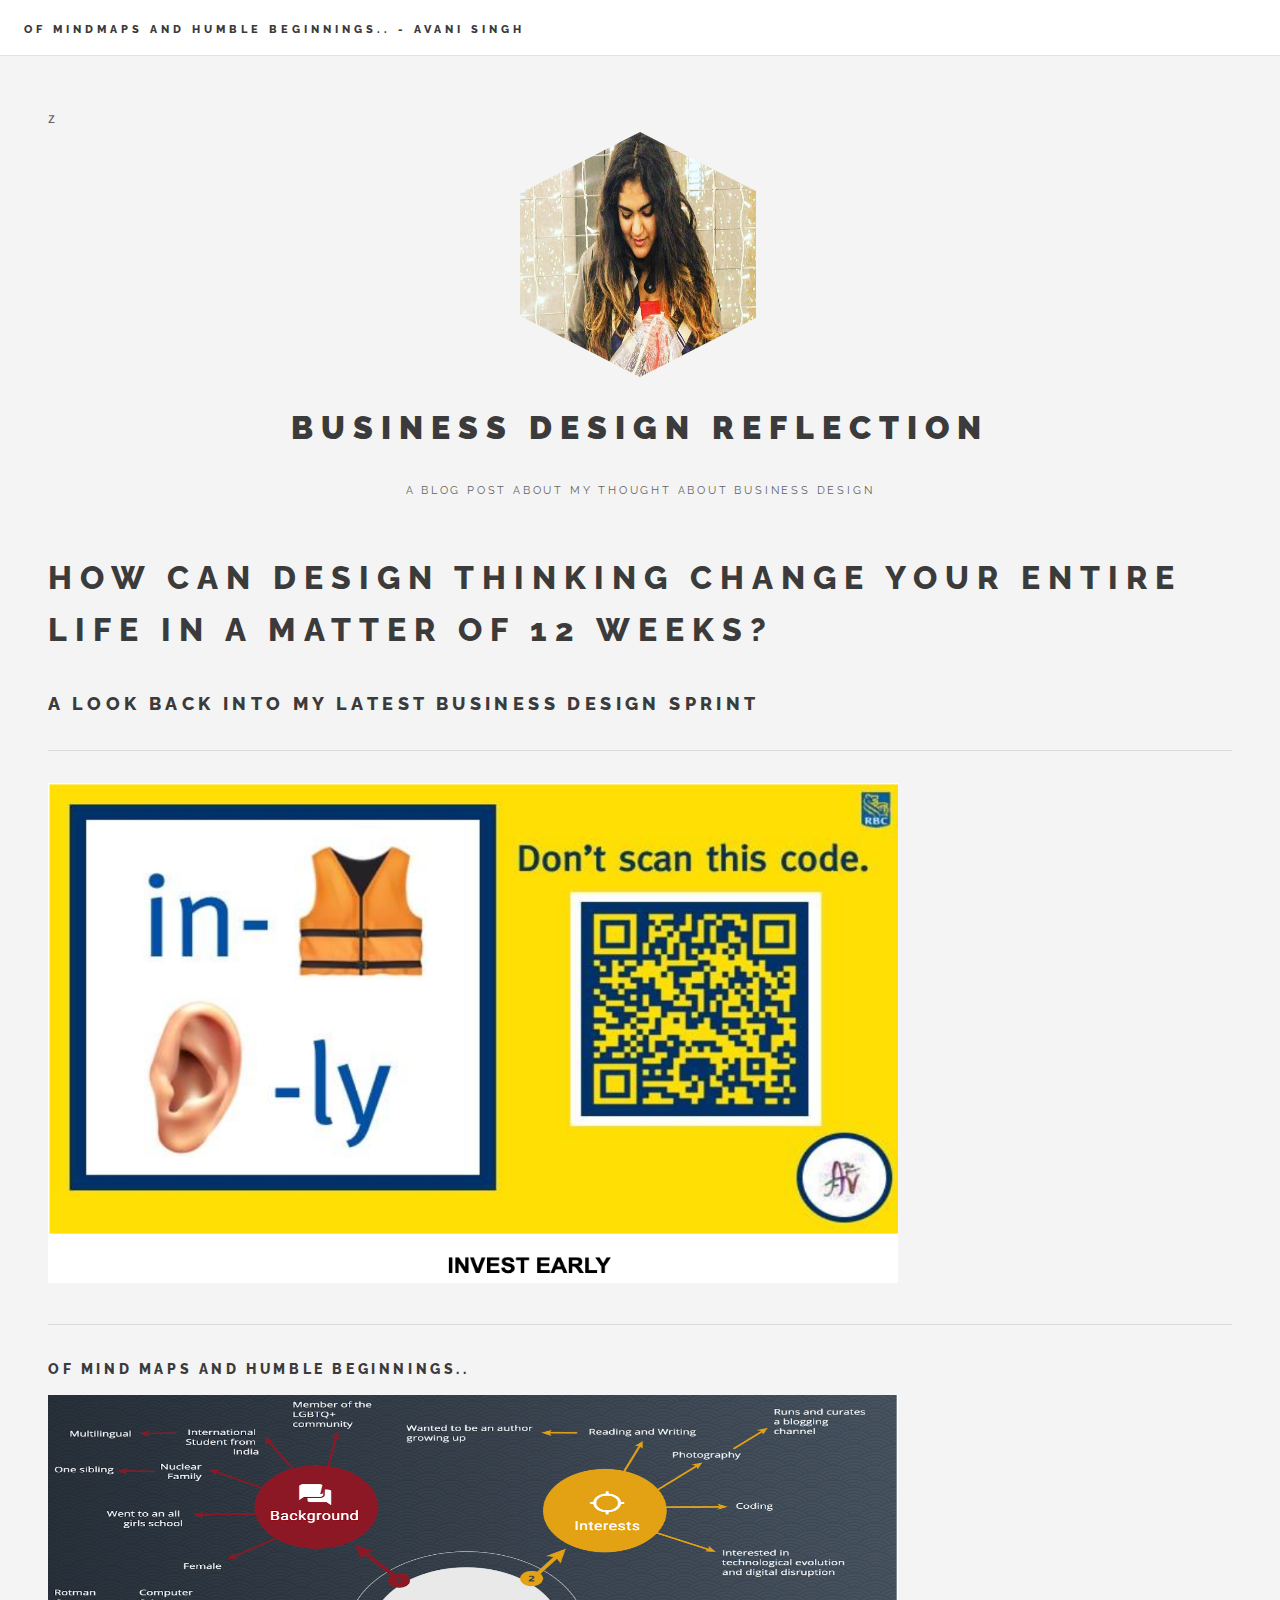
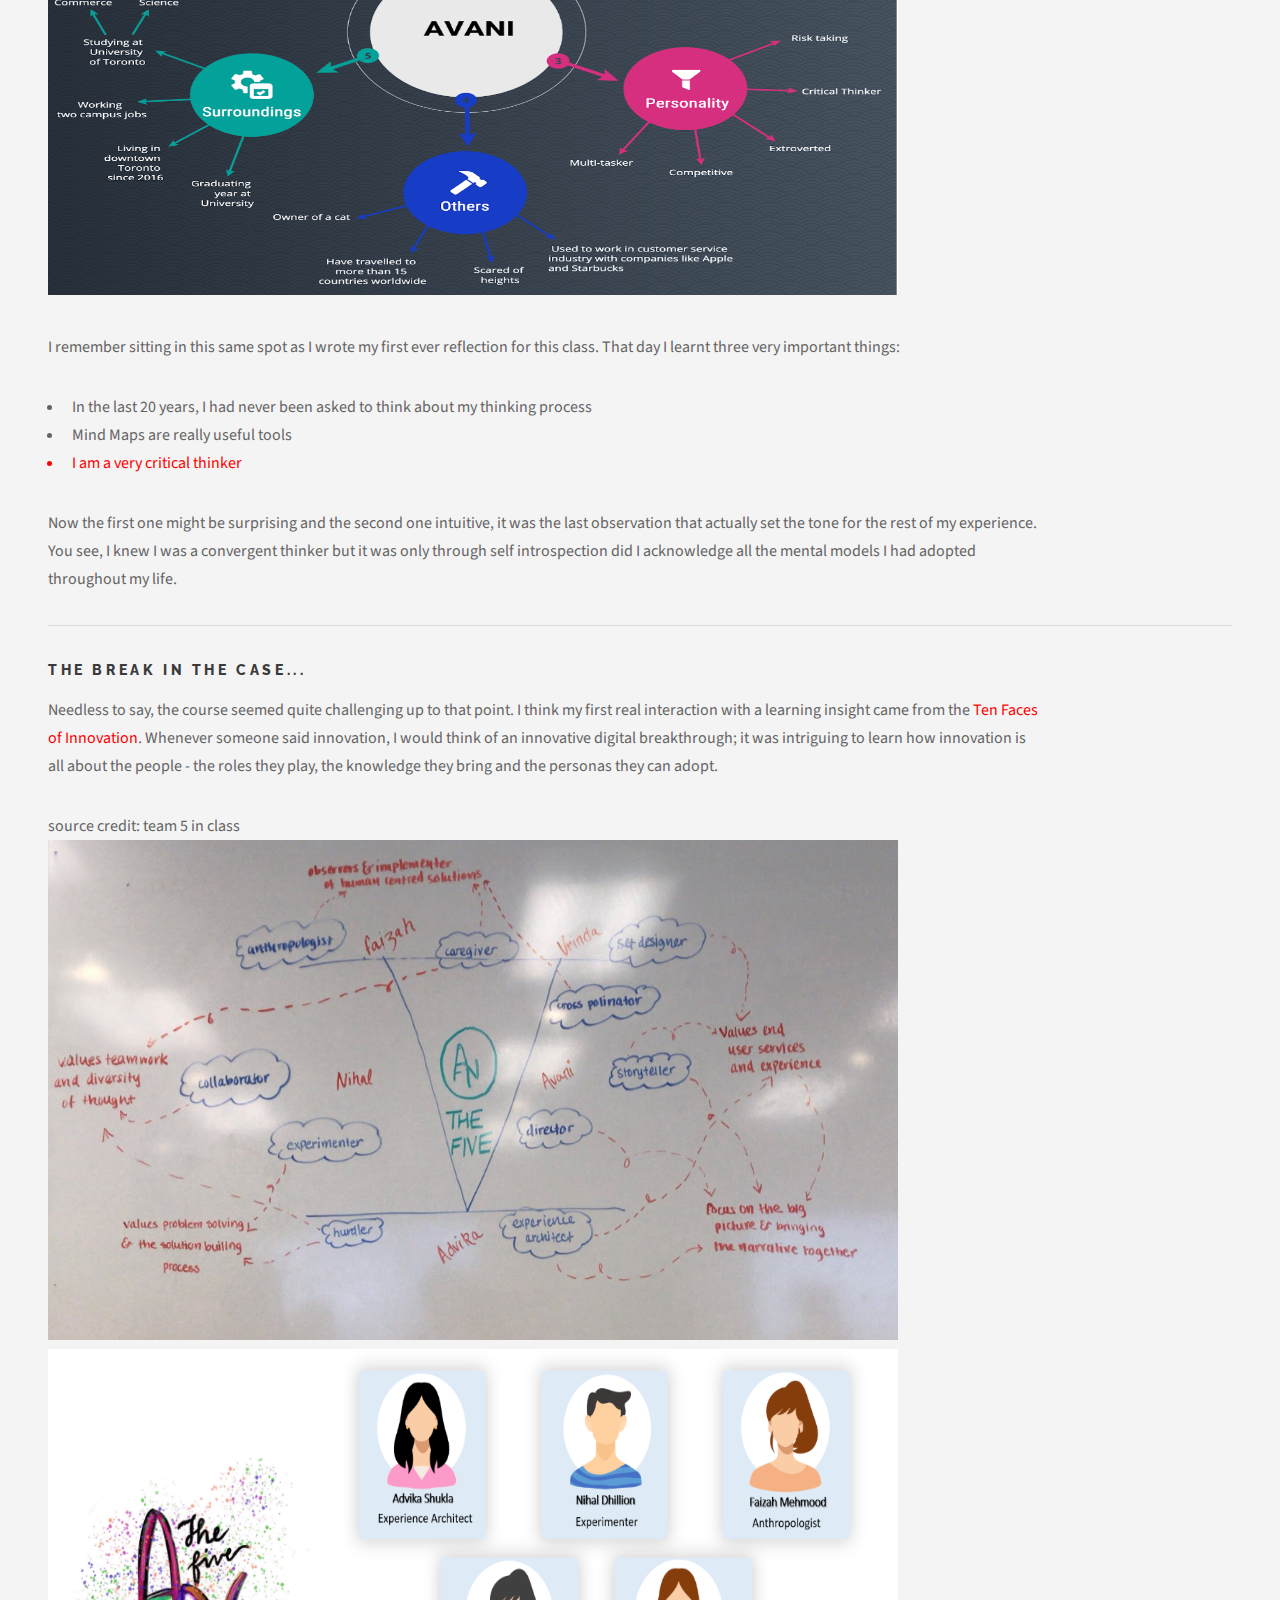
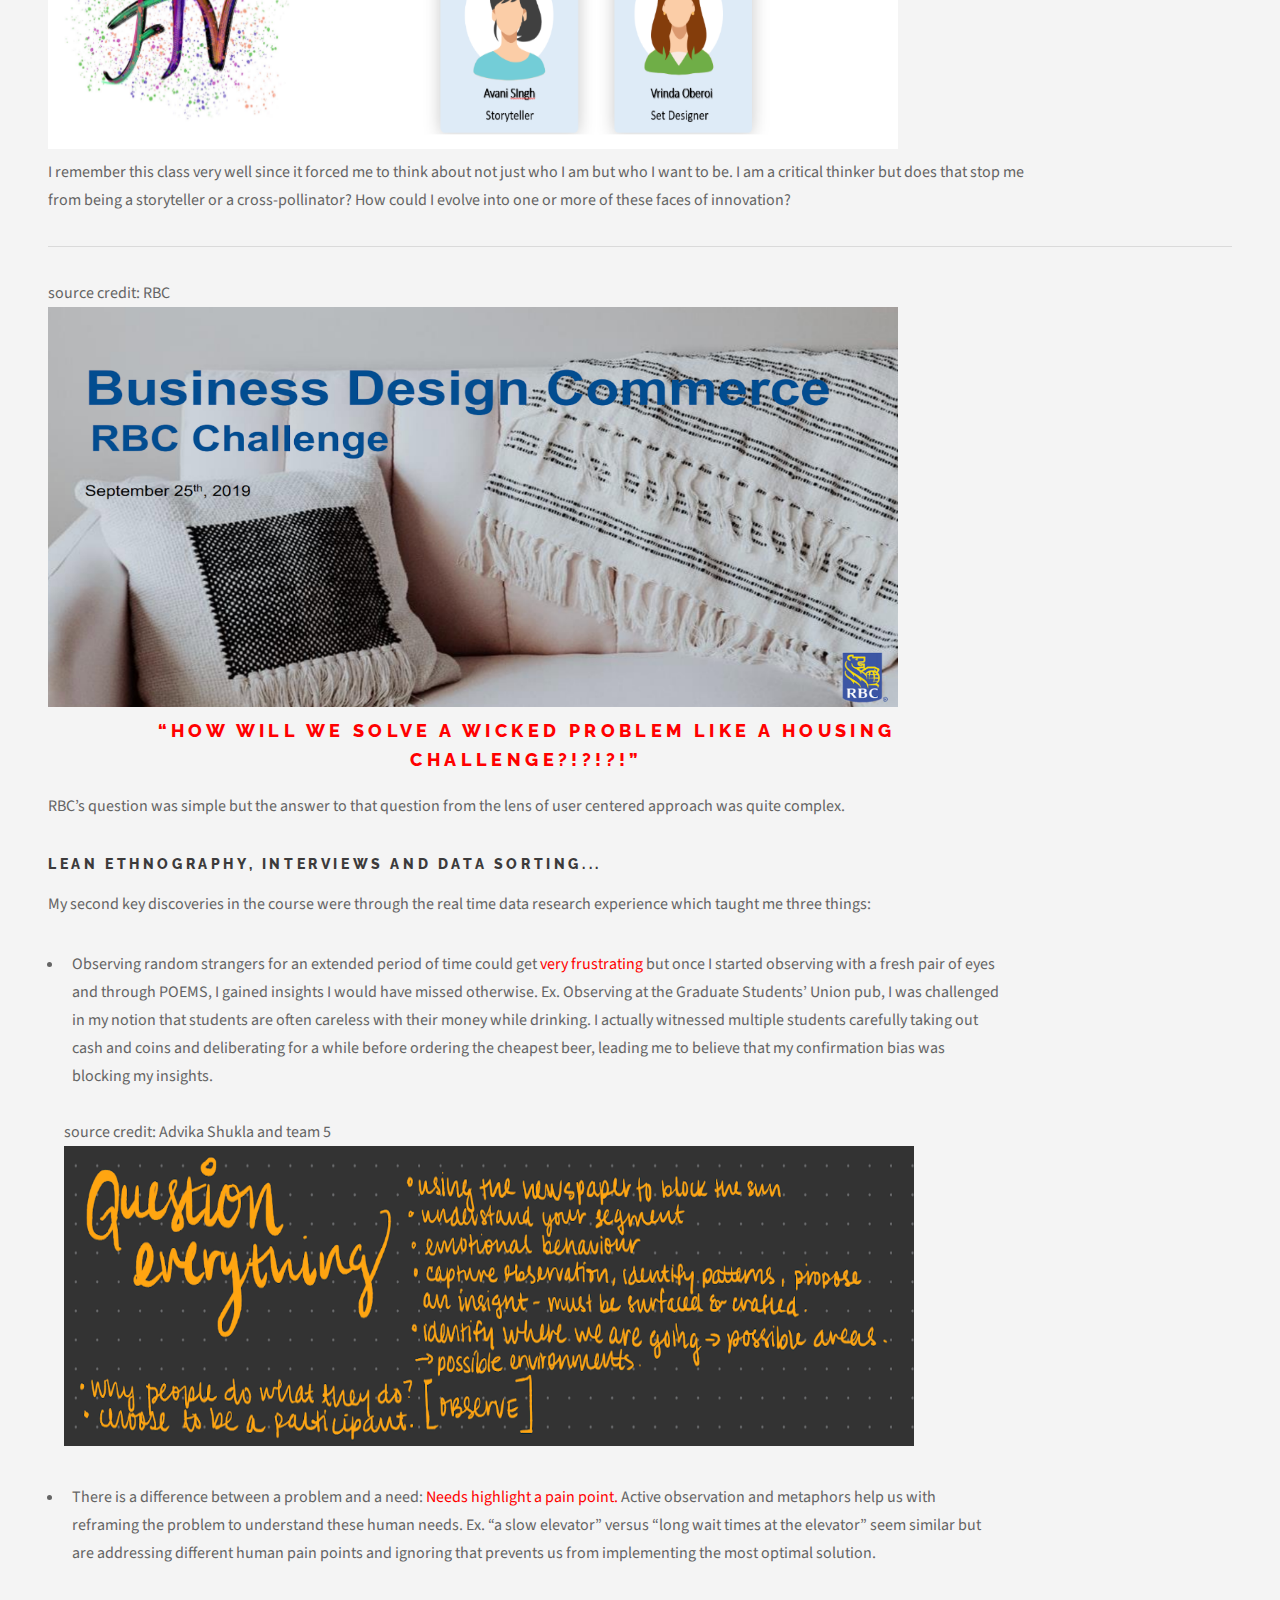
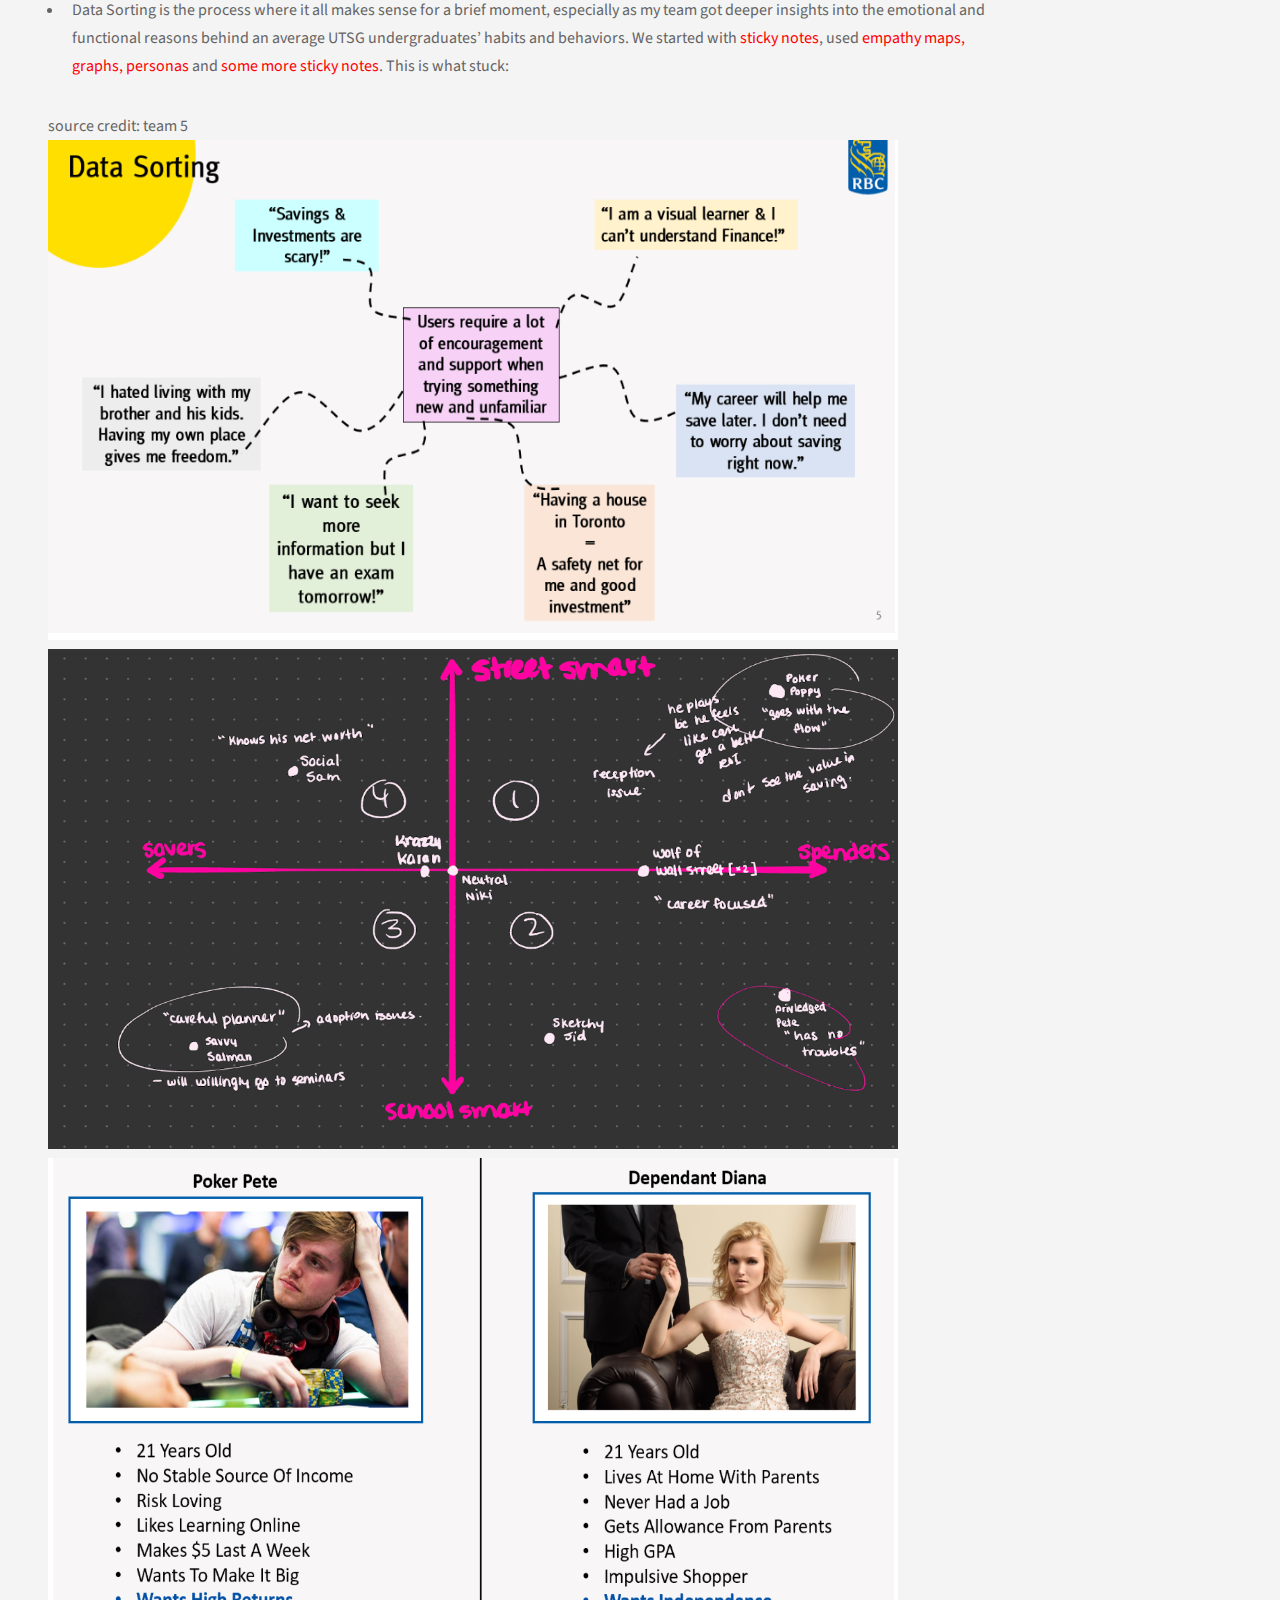
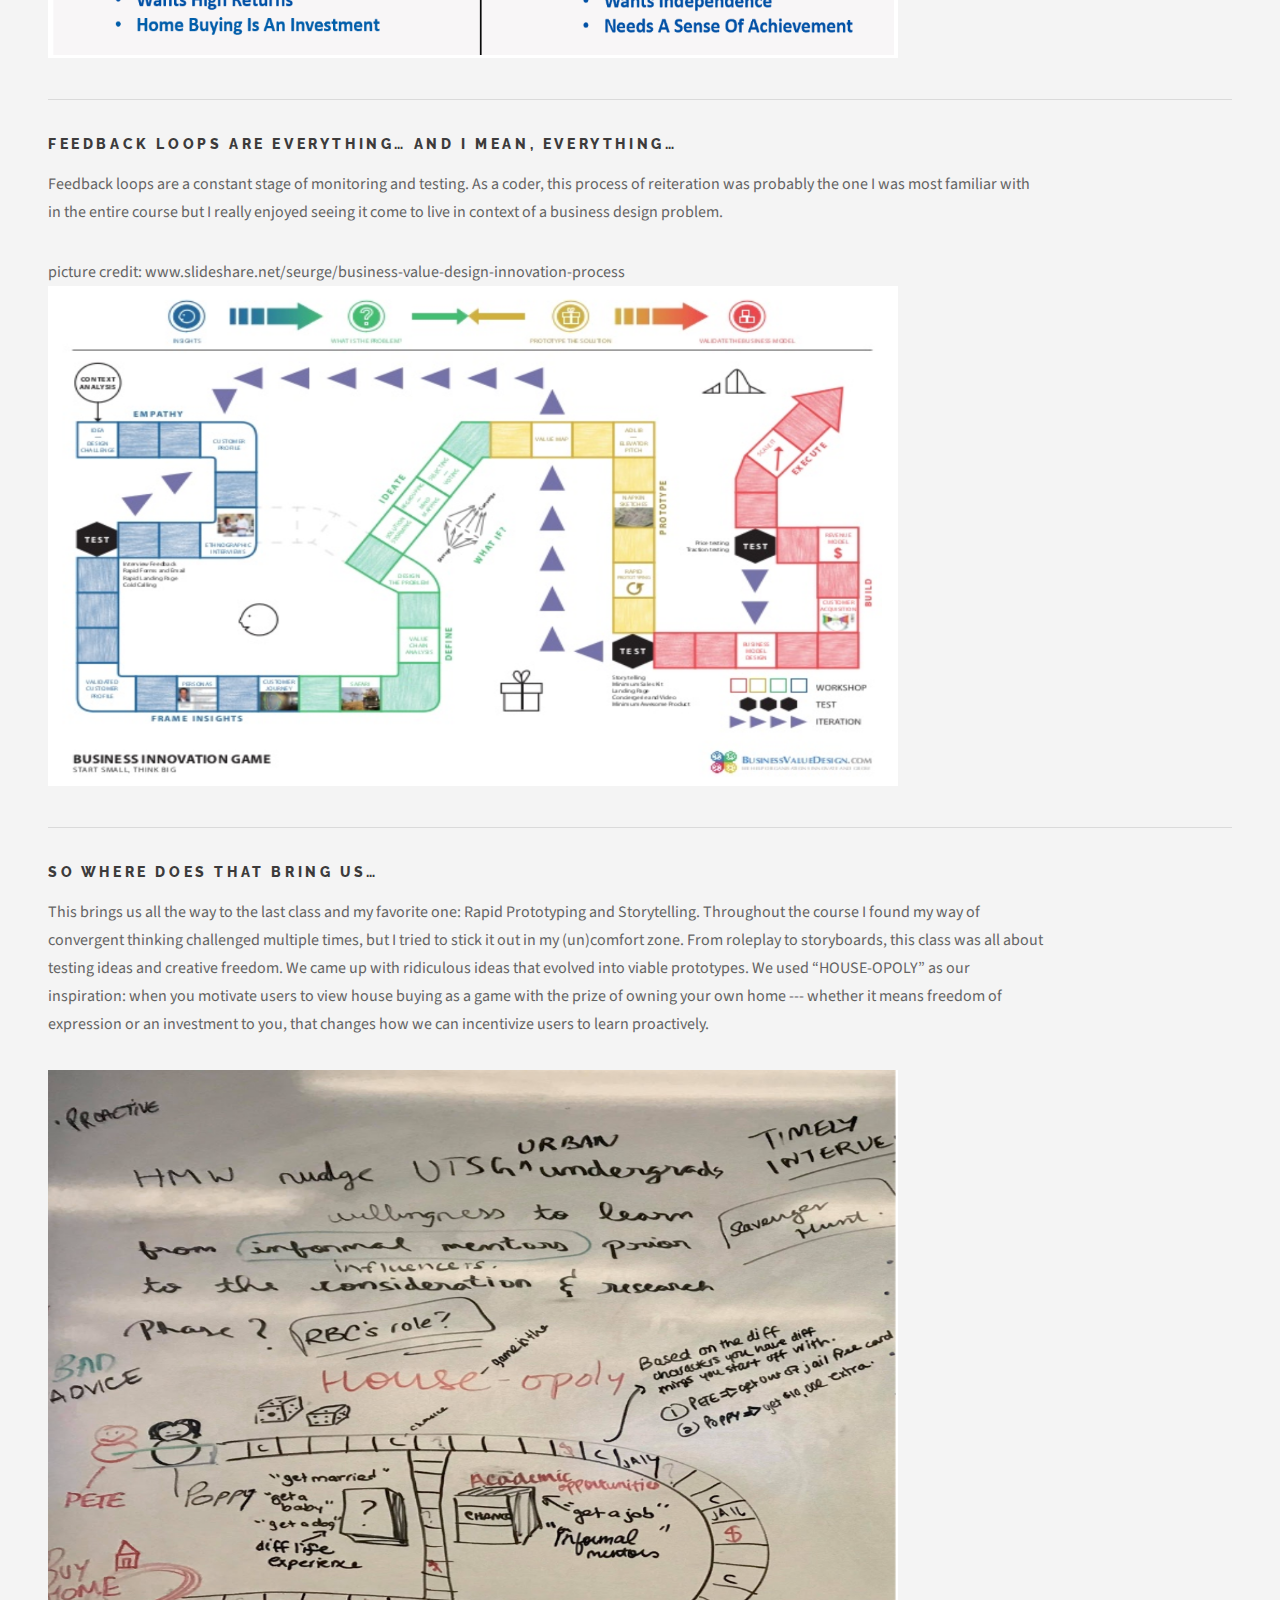
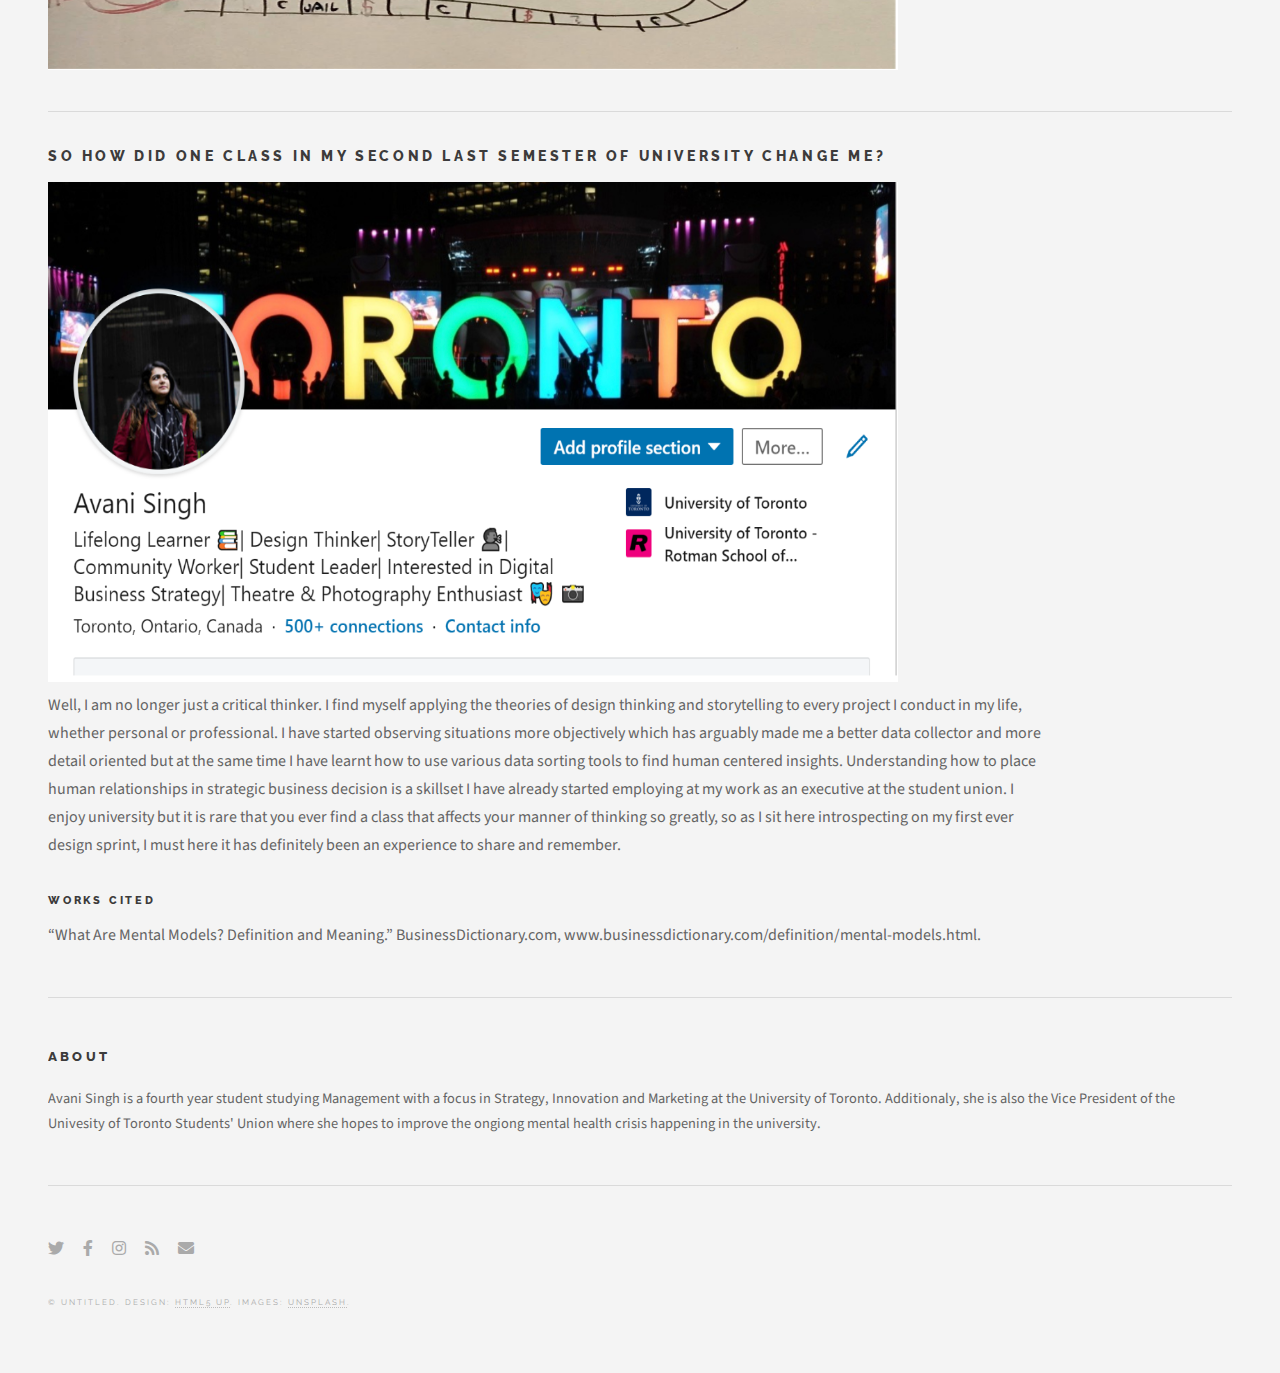
==== commit 6a231597: "final changes hopefully" ====
--- a/reflections.html
+++ b/reflections.html
@@ -93,10 +93,12 @@
 								<h3>The break in the case...</h3>
 								
 								<p> Needless to say, the course seemed quite challenging up to that point. I think my first real interaction with a learning insight came from the <span style="color: red;"> Ten Faces of Innovation</span>. Whenever someone said innovation, I would think of an innovative digital breakthrough; it was intriguing to learn how innovation is all about the people - the roles they play, the knowledge they bring and the personas they can adopt.</p>
+                                <p style="margin-bottom: 0;"> source credit: team 5 in class</p>
                                 <img src="./images/annoying_avani.png" width="850" height="500">
                                 <img src="./images/the five.png" width="850" height="400">
                                 <p> I remember this class very well since it forced me to think about not just who I am but who I want to be. I am a critical thinker but does that stop me from being a storyteller or a cross-pollinator? How could I evolve into one or more of these faces of innovation?</p>
                                 <hr> 
+                                <p style="margin-bottom: 0;"> source credit: RBC</p>
                                 <img src="./images/rbc.png" width="850" height="400">
                                 <h2 align=center style="color: red; margin-right: 6cm;">“How will we solve a wicked problem like a housing challenge?!?!?!”</h2>
                                 <p>RBC’s question was simple but the answer to that question from the lens of user centered approach was quite complex.</p>
@@ -104,16 +106,31 @@
                                 <p style="margin-right: 6cm;"> My second key discoveries in the course were through the real time data research experience which taught me three things: </p>
                                 <ul style="margin-right: 6cm;">
                                     <li style="margin-bottom: 0.75cm;"> Observing random strangers for an extended period of time could get <span style="color: red;">very frustrating</span> but once I started observing with a fresh pair of eyes and through POEMS, I gained insights I would have missed otherwise. Ex. Observing at the Graduate Students’ Union pub, I was challenged in my notion that students are often careless with their money while drinking. I actually witnessed multiple students carefully taking out cash and coins and deliberating for a while before ordering the cheapest beer, leading me to believe that my confirmation bias was blocking my insights. </li>
+                                    <p style="margin-bottom: 0;"> source credit: Advika Shukla and team 5</p>
                                     <img src="./images/question.png" alt="source credit: Advika Shukla and Team 5" width="850" height="300">
-                                    <li style="margin-top: 0.75cm;"> There is a difference between a problem and a need: Need highlights a pain point and can bring a human perspective to solving problems. Active observation helps us with understanding people’s work, family, beliefs and habits which allow us to find the human need.</li>
-                                    <li> Data Sorting is the process where it all makes sense for a brief moment, especially as my team got deeper insights into the emotional and functional reasons behind an average UTSG undergraduates’ habits and behaviors. </li>
+                                    <li style="margin-top: 0.75cm;"> There is a difference between a problem and a need: <span style="color: red;">Needs highlight a pain point. </span>  Active observation and metaphors help us with reframing the problem to understand these human needs. Ex. “a slow elevator” versus “long wait times at the elevator” seem similar but are addressing different human pain points and ignoring that prevents us from implementing the most optimal solution. </li>
+                                    <li style="margin-top: 0.75cm;"> Data Sorting is the process where it all makes sense for a brief moment, especially as my team got deeper insights into the emotional and functional reasons behind an average UTSG undergraduates’ habits and behaviors. We started with <span style="color: red;">sticky notes</span>, used <span style="color: red;"> empathy maps, graphs, personas</span> and <span style="color: red;"> some more sticky notes</span>. This is what stuck:</li>
                                 </ul>
-                                <img src="./images/data_sorting.png" width="1050" height="700">
+                                <p style="margin-bottom: 0; margin-top: 0.5cm;"> source credit: team 5</p>
+                                <img src="./images/data_sorting.png" width="850" height="500">
+                                <img src="./images/grid.png" width="850" height="500">
+                                <img src="./images/poker.png" width="850" height="500">
+                                <hr> 
                                 <h3> Feedback loops are everything… and I mean, everything… </h3>
                                 <p> Feedback loops are a constant stage of monitoring and testing. As a coder, this process of reiteration was probably the one I was most familiar with in the entire course but I really enjoyed seeing it come to live in context of a business design problem.</p>
                                 
+                                <p style="margin-bottom: 0;"> picture credit: www.slideshare.net/seurge/business-value-design-innovation-process</p>
+                                <img src="./images/maze.png" width="850" height="500">
                                 <hr>
-								<h4> Works Cited</h4>
+                                <h3> So where does that bring us…</h3> 
+                                <p> This brings us all the way to the last class and my favorite one: Rapid Prototyping and Storytelling. Throughout the course I found my way of convergent thinking challenged multiple times, but I tried to stick it out in my (un)comfort zone. From roleplay to storyboards, this class was all about testing ideas and creative freedom. We came up with ridiculous ideas that evolved into viable prototypes. We used “HOUSE-OPOLY” as our inspiration: when you motivate users to view house buying as a game with the prize of owning your own home --- whether it means freedom of expression or an investment to you, that changes how we can incentivize users to learn proactively.</p>
+                                <img src="./images/hand.png" width="850" height="600">
+                                <hr>
+                                <h3> So how did one class in my second last semester of university change me?</h3>
+                                <img src="./images/linkedIn.png" width="850" height="500">
+                                <p> Well, I am no longer just a critical thinker. I find myself applying the theories of design thinking and storytelling to every project I conduct in my life, whether personal or professional. I have started observing situations more objectively which has arguably made me a better data collector and more detail oriented but at the same time I have learnt how to use various data sorting tools to find human centered insights. Understanding how to place human relationships in strategic business decision is a skillset I have already started employing at my work as an executive at the student union. I enjoy university but it is rare that you ever find a class that affects your manner of thinking so greatly, so as I sit here introspecting on my first ever design sprint, I must here it has definitely been an experience to share and remember.</p>
+
+                                <h4> Works Cited</h4>
 								<p> “What Are Mental Models? Definition and Meaning.” BusinessDictionary.com, www.businessdictionary.com/definition/mental-models.html. </p>
 							</article>
 
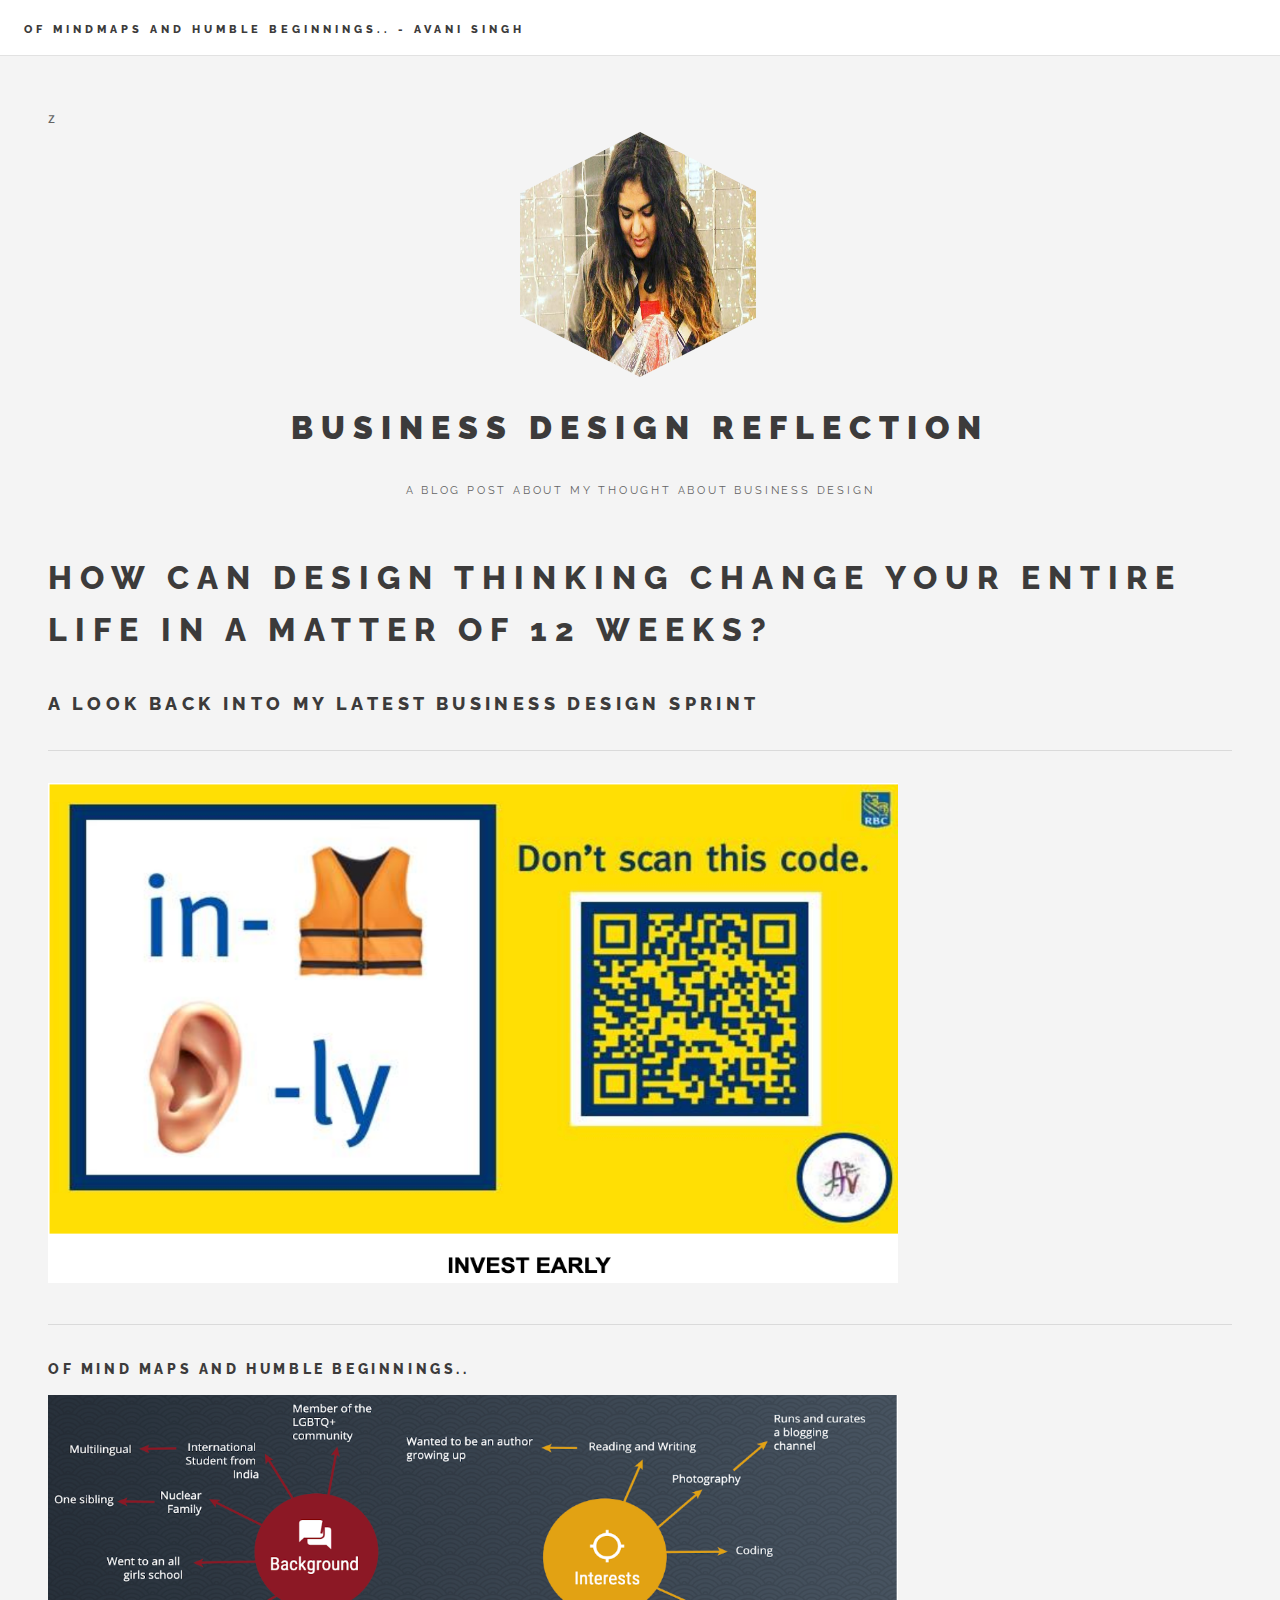
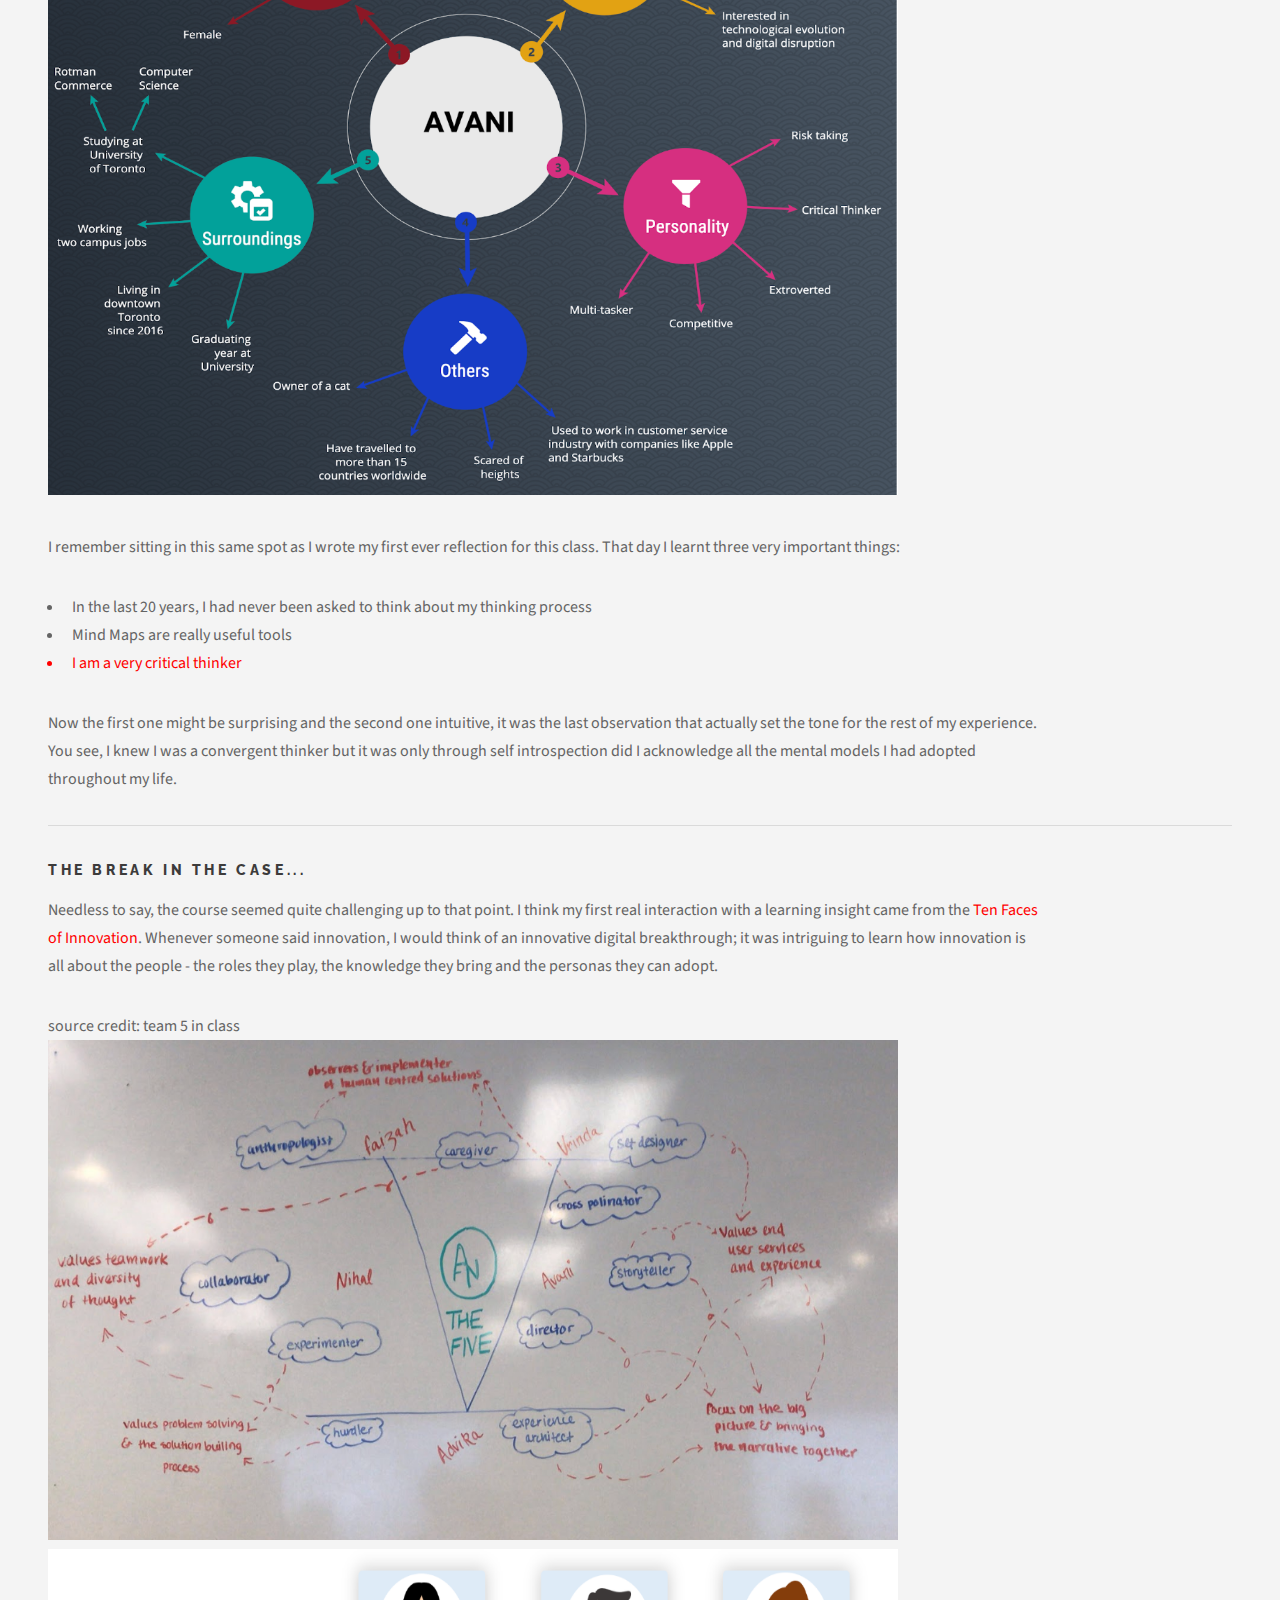
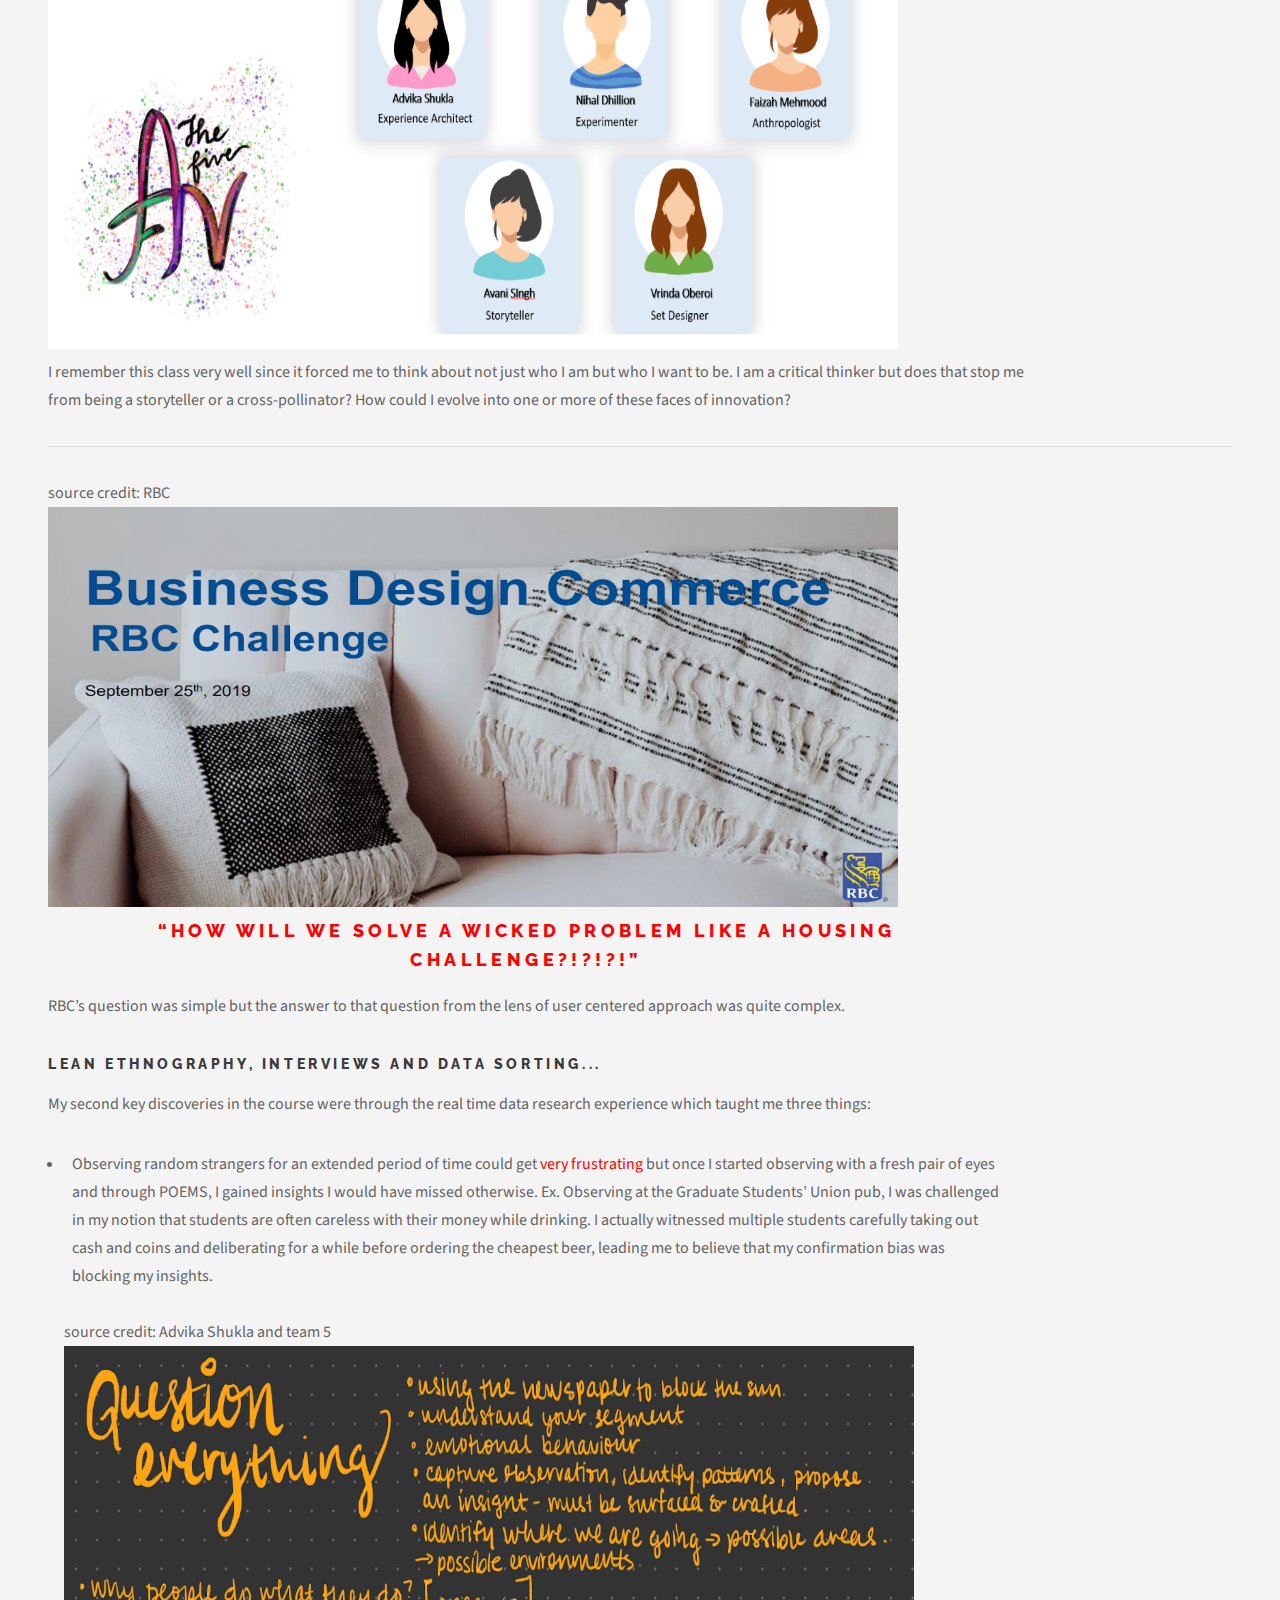
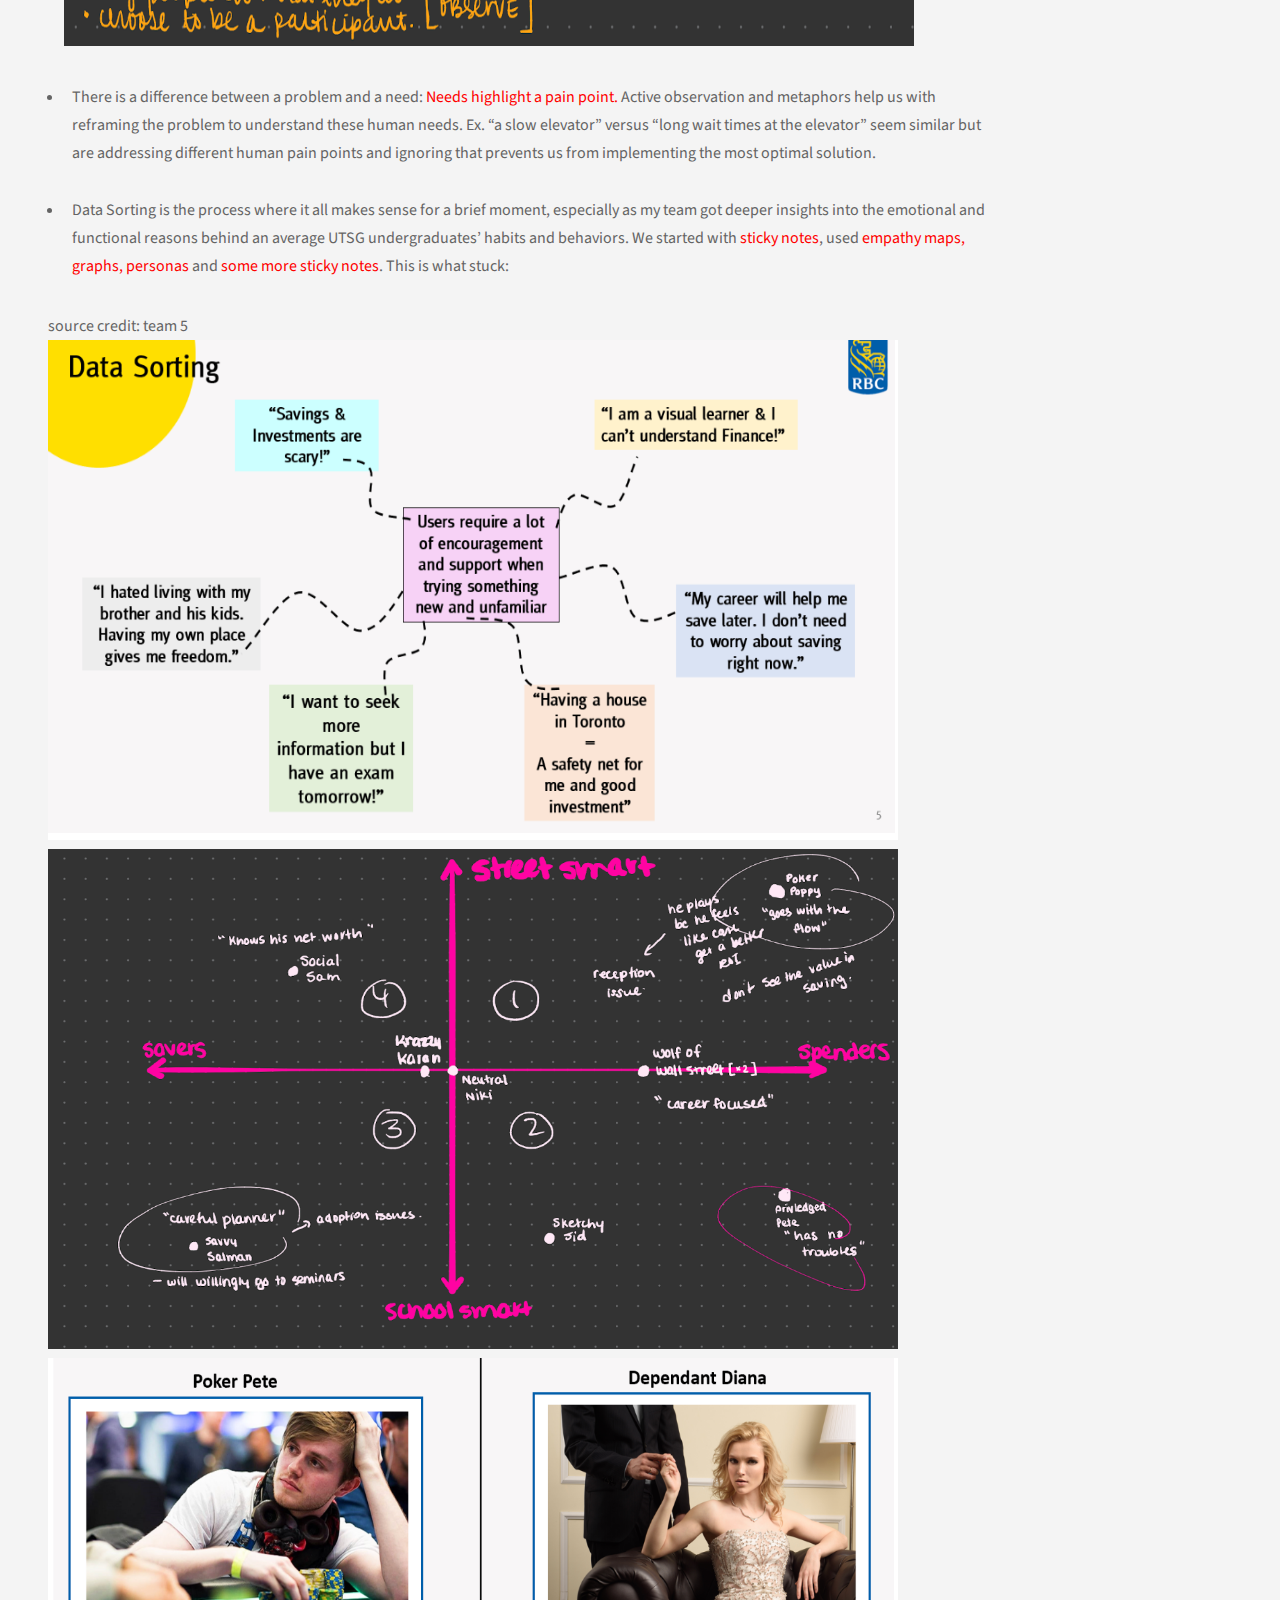
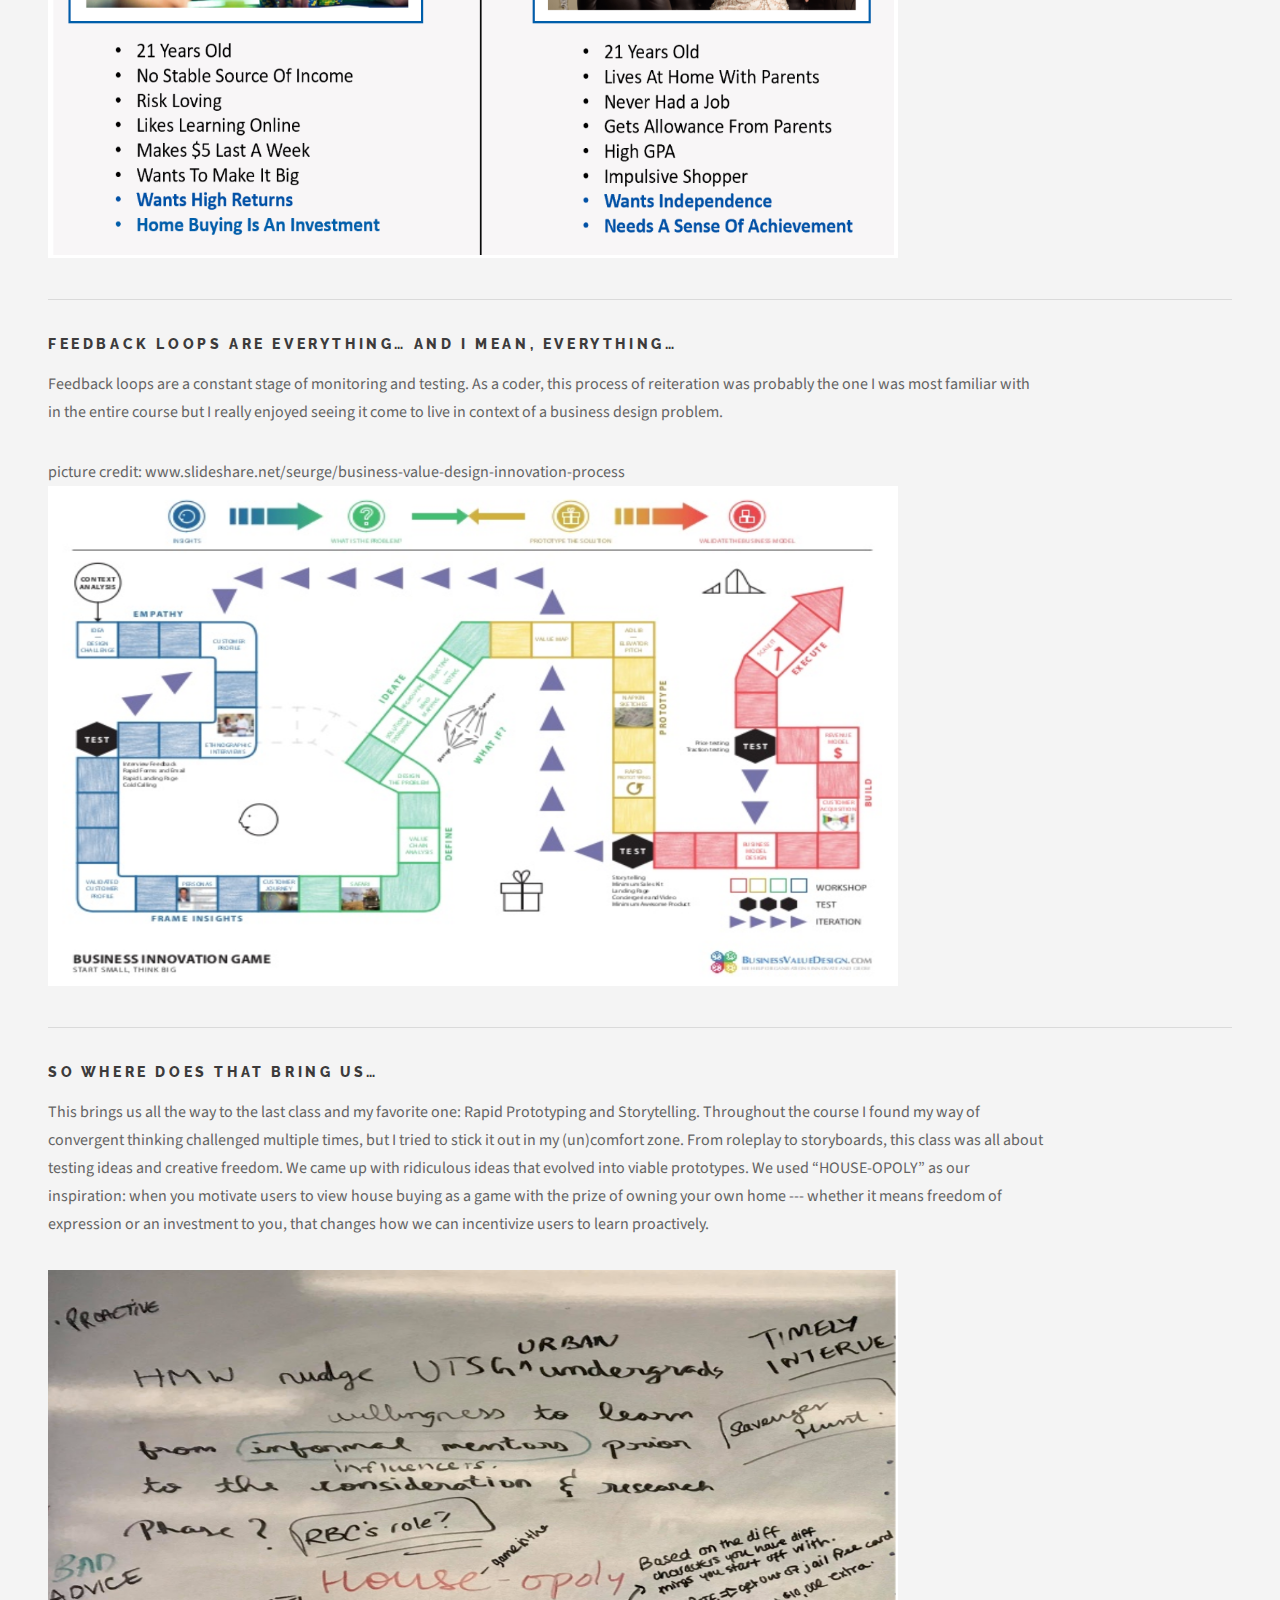
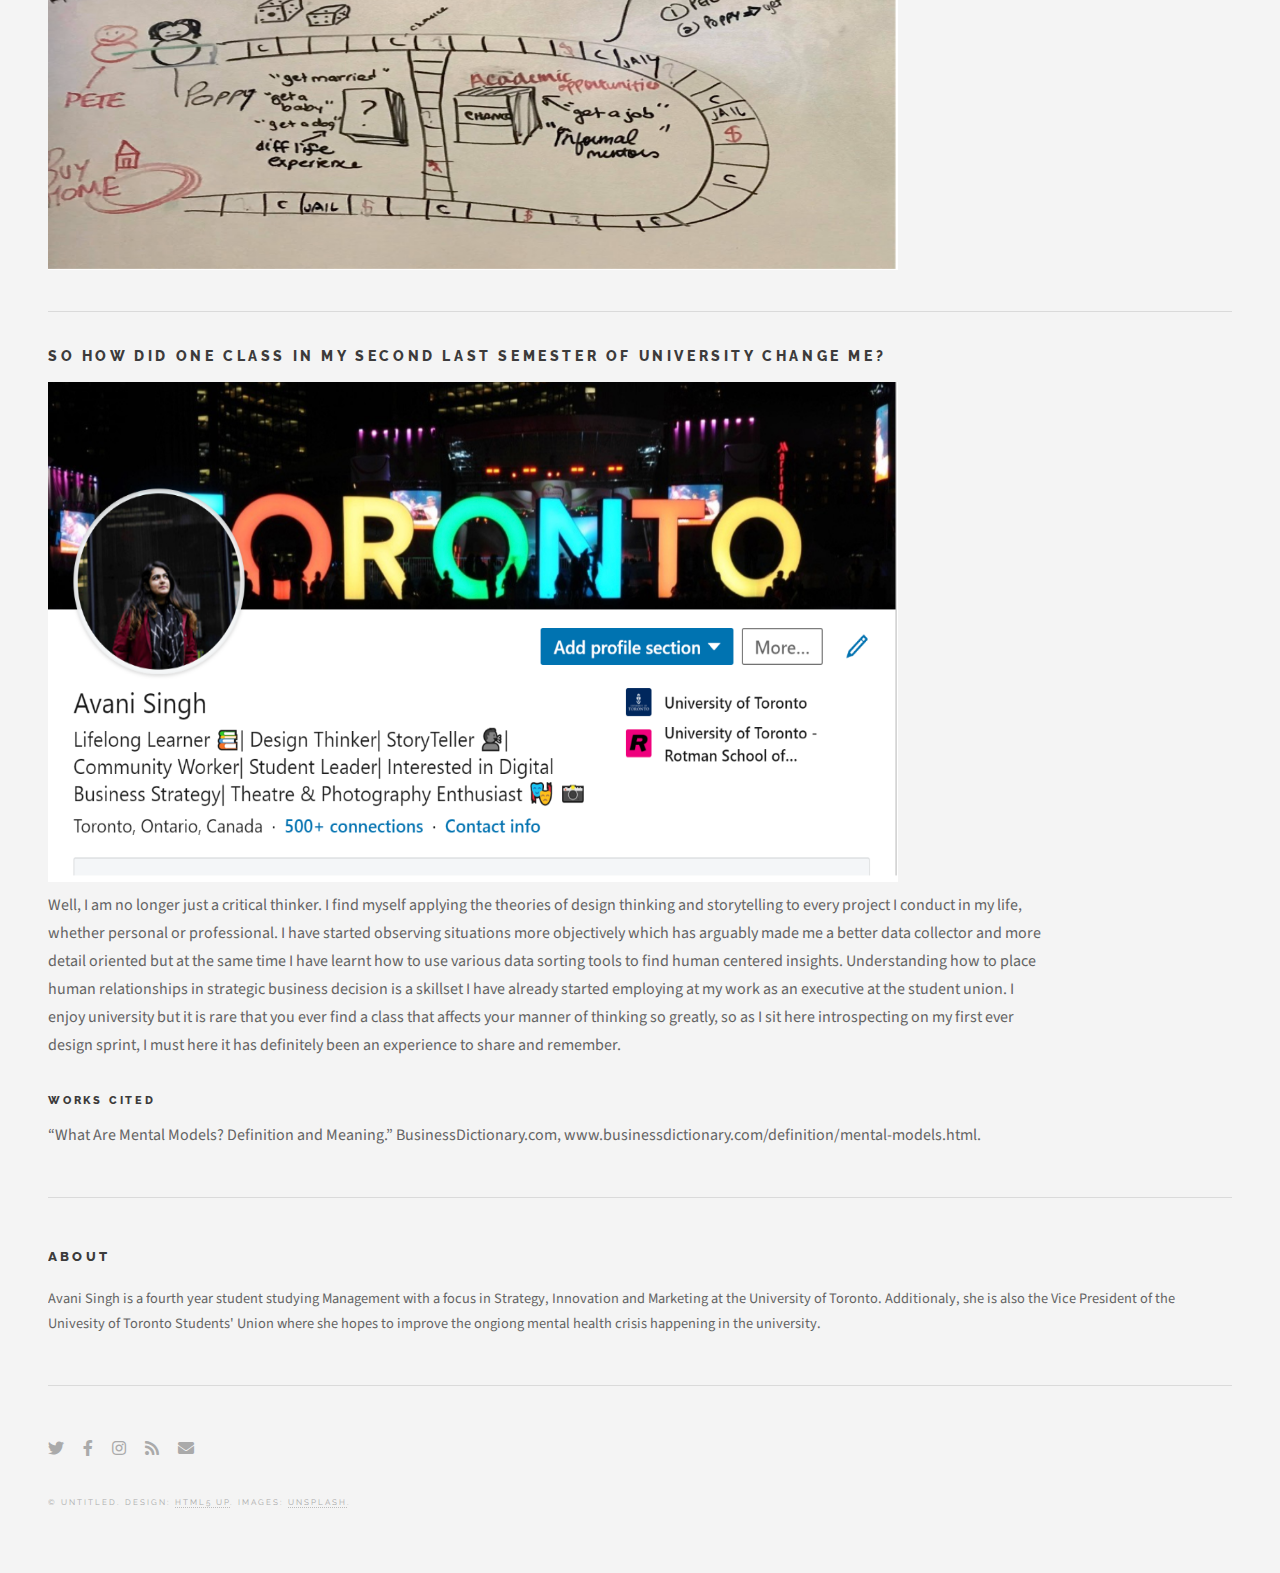
==== commit 3189394b: "changed height" ====
--- a/reflections.html
+++ b/reflections.html
@@ -81,7 +81,7 @@
                                 <img src="./images/qr code.png" width="850" height="500">
                                 <hr>
                                 <h3> Of mind maps and humble beginnings..</h3>
-                                <img src="./images/reflection_before.png" width="850" height="500">
+                                <img src="./images/reflection_before.png" width="850" height="700">
 								<p style="margin-top: 0.75cm;"> I remember sitting in this same spot as I wrote my first ever reflection for this class. That day I learnt three very important things: </p>
 								<ul>
                                     <li>In the last 20 years, I had never been asked to think about my thinking process</li>
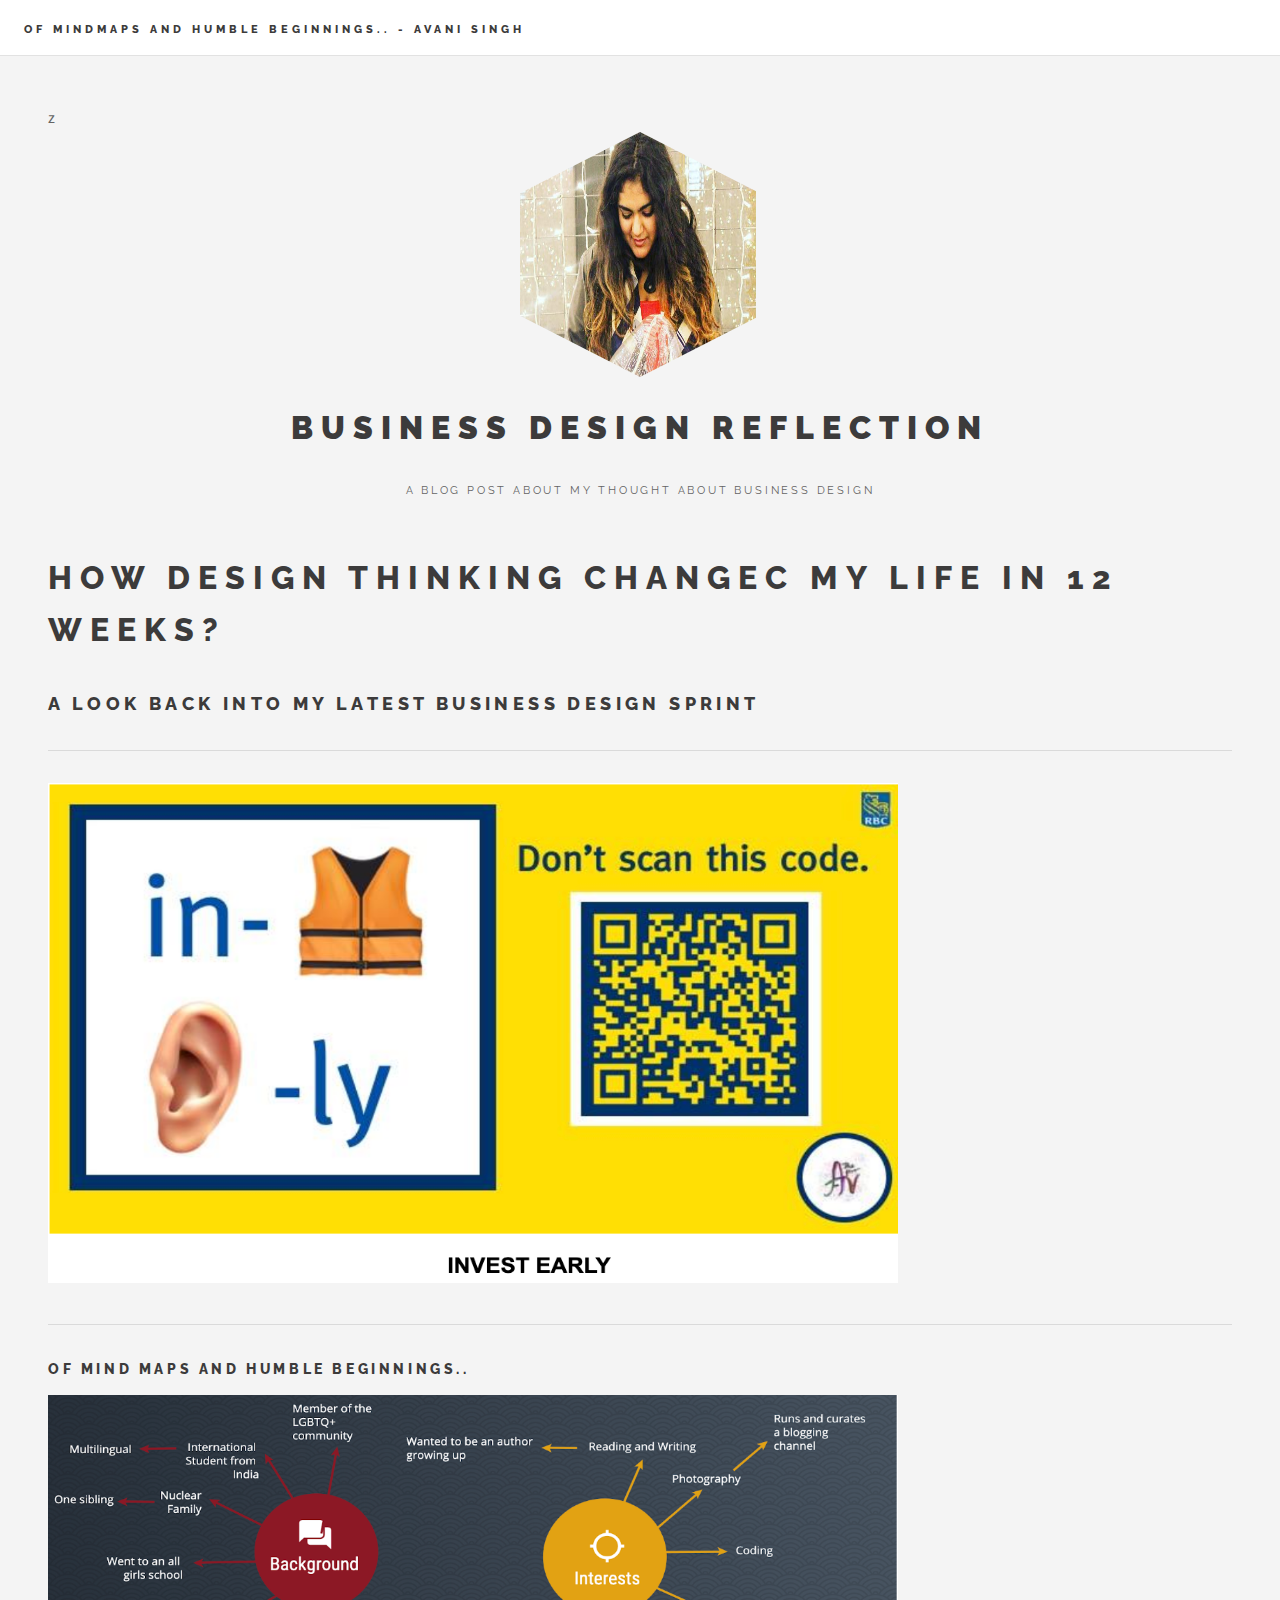
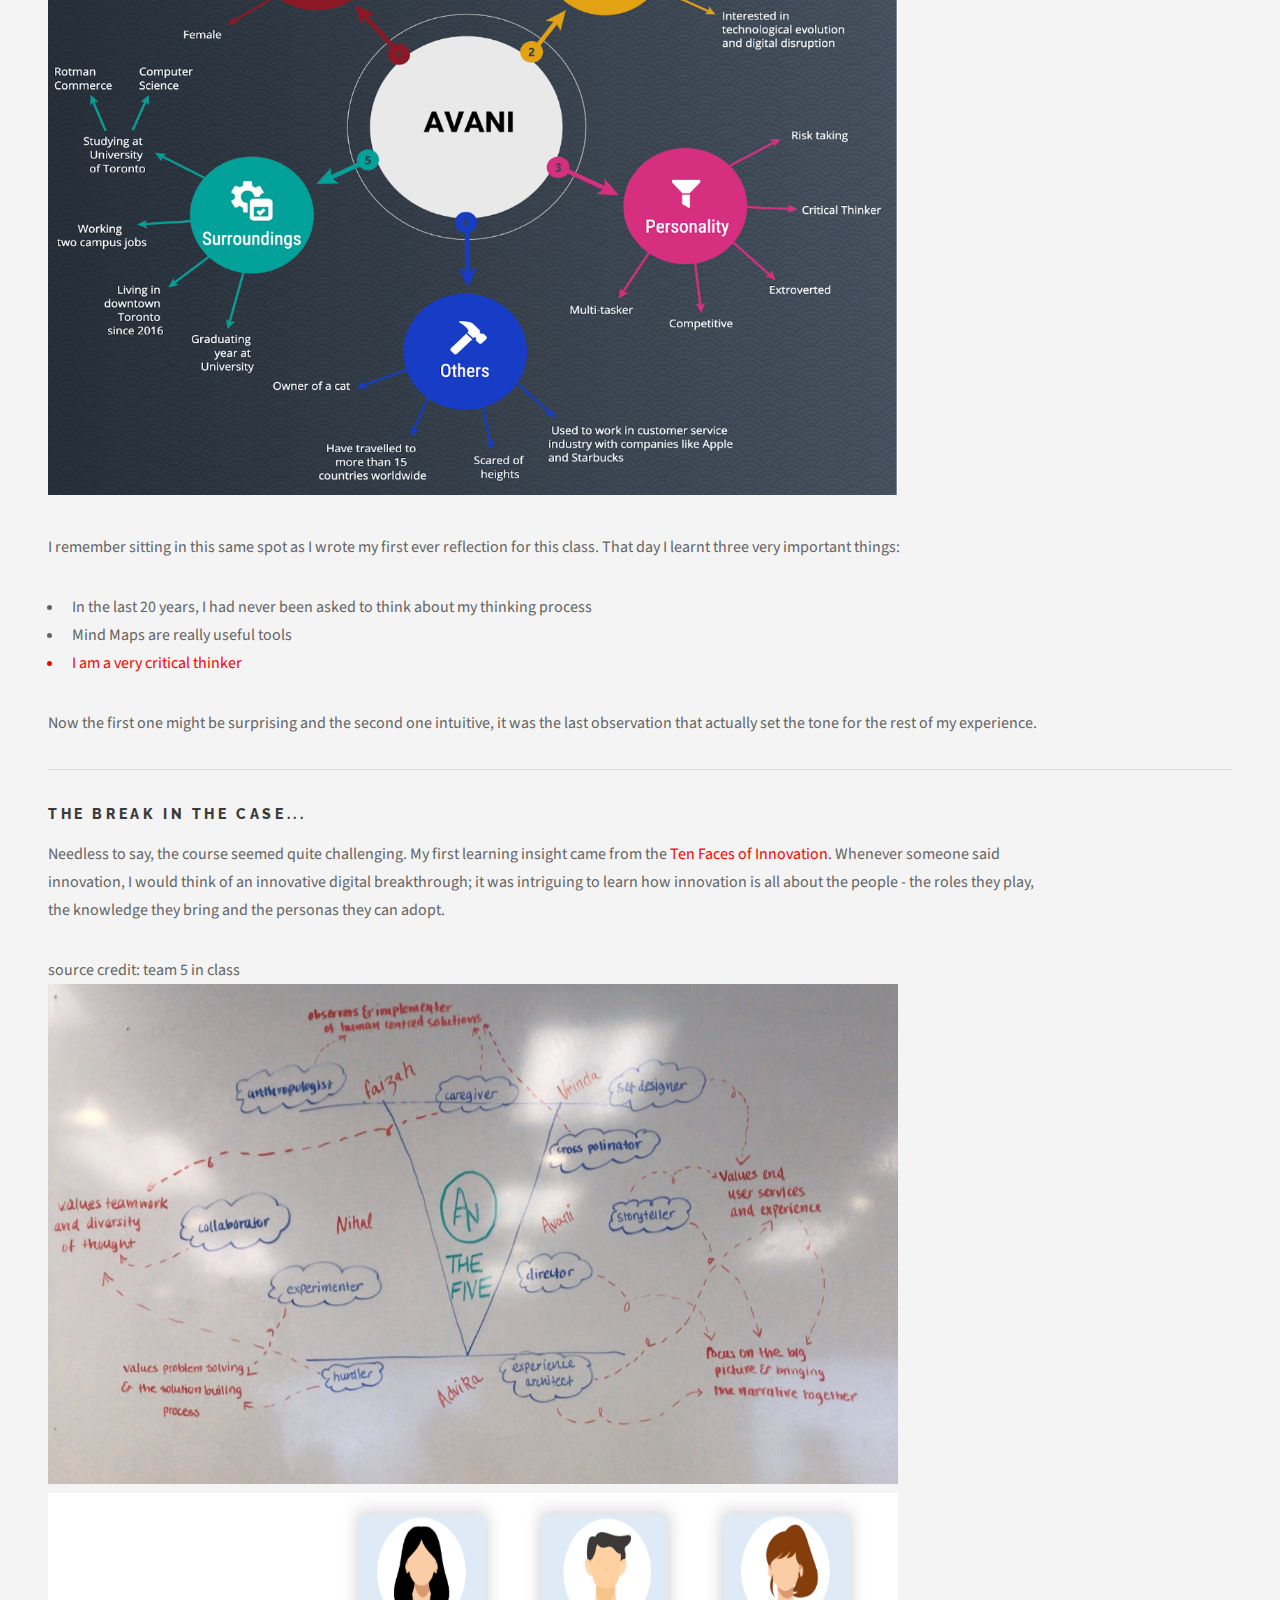
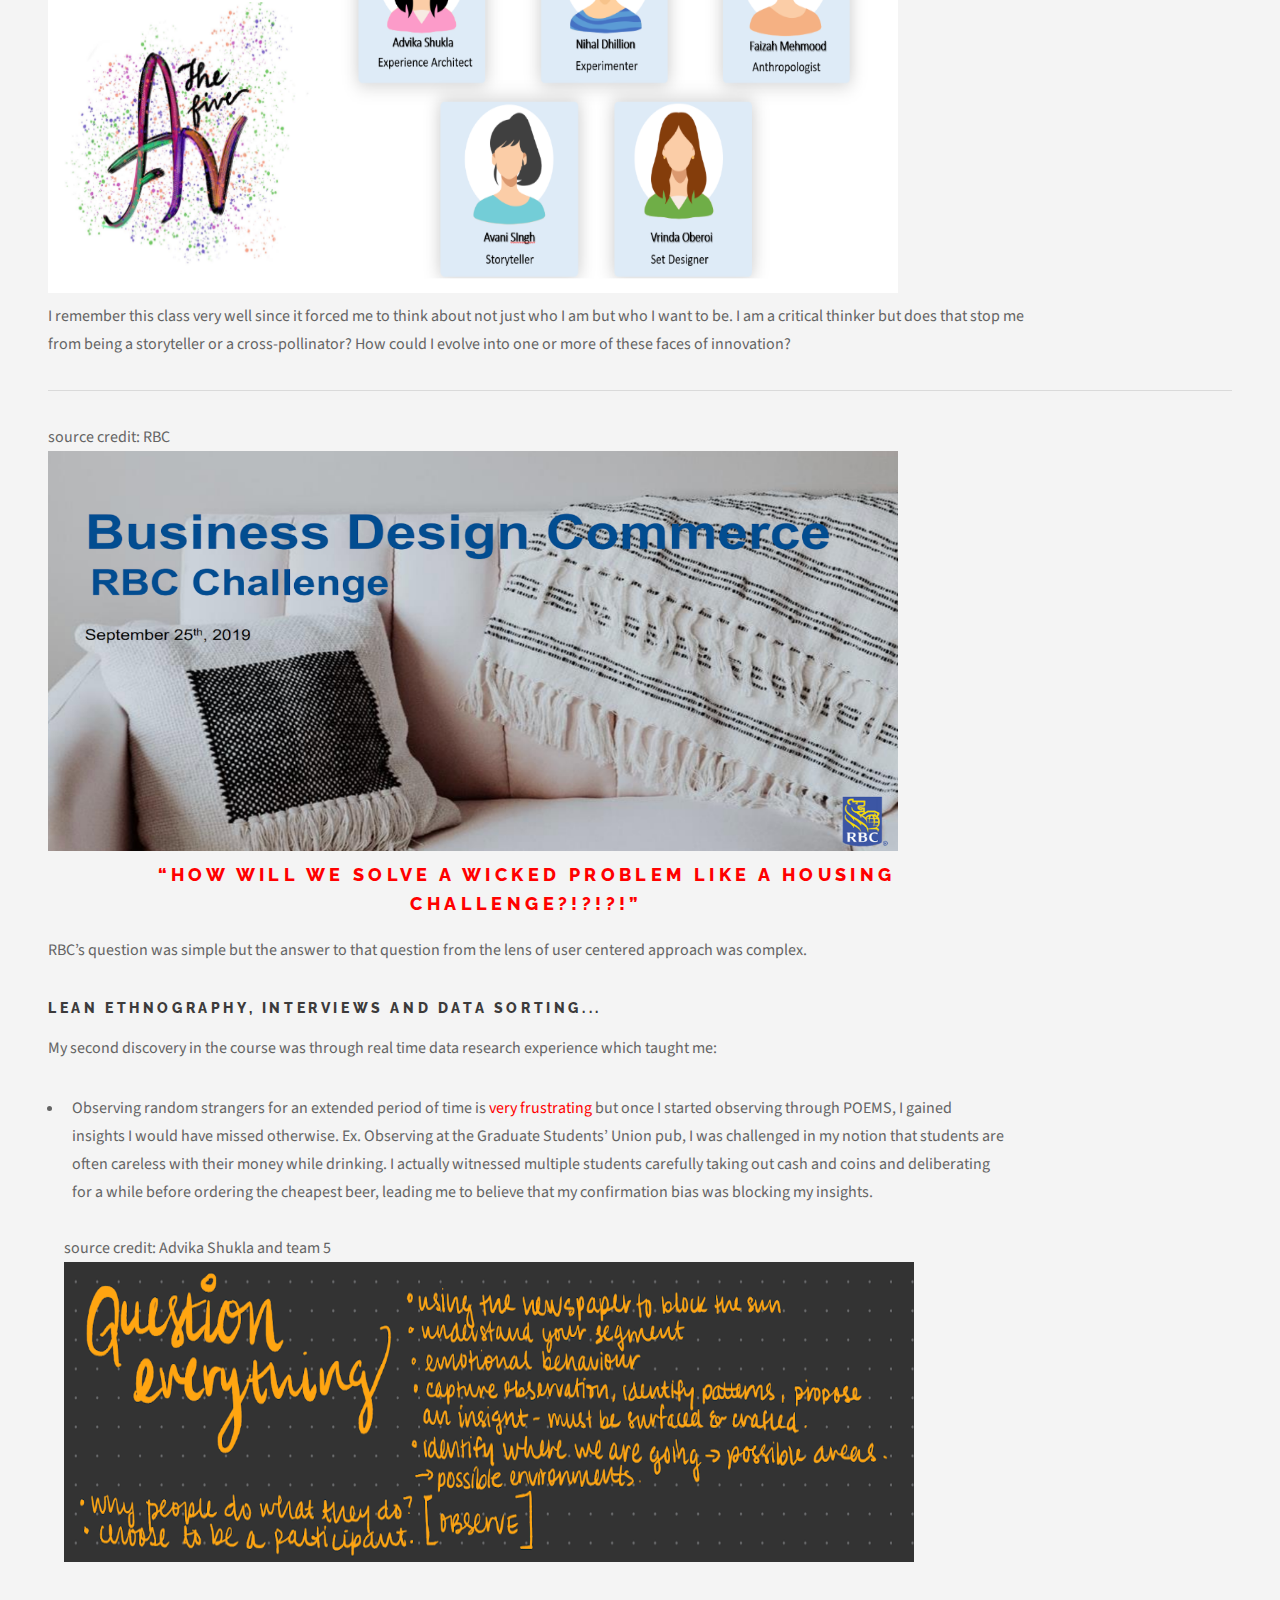
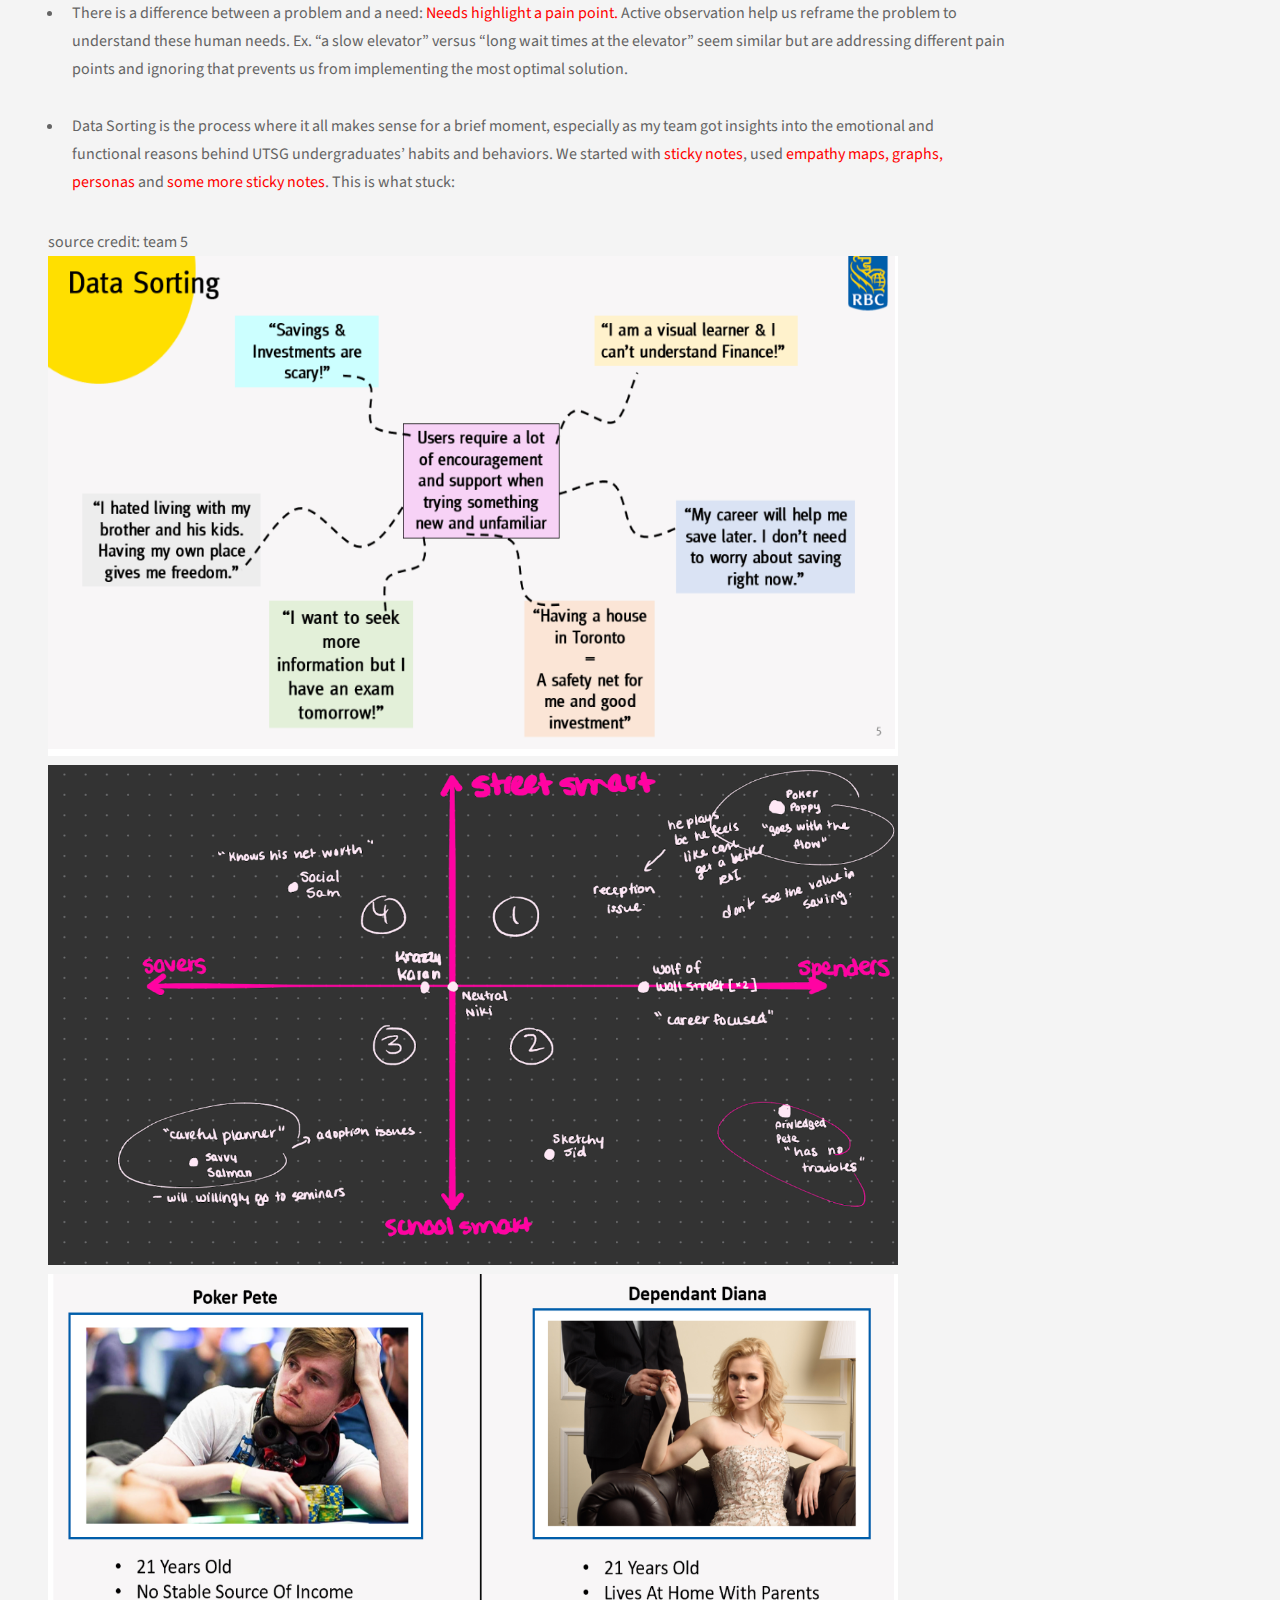
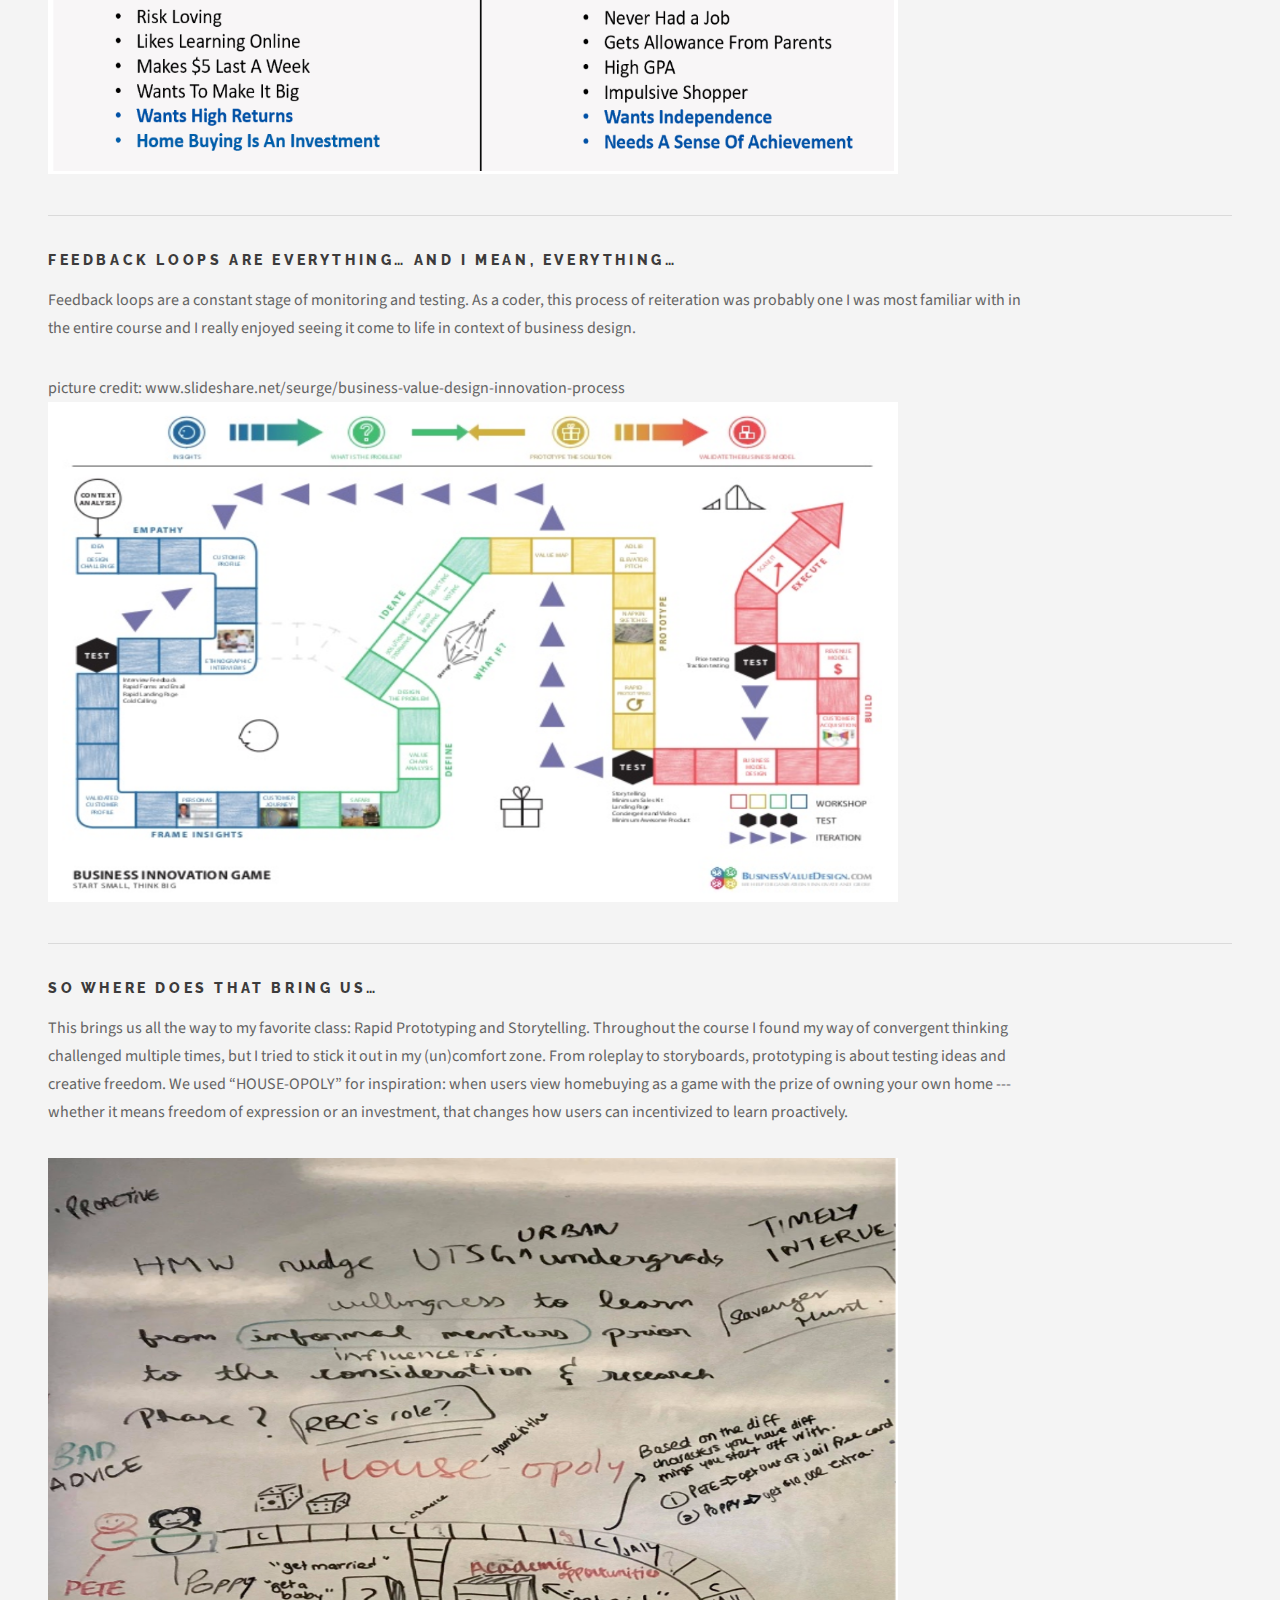
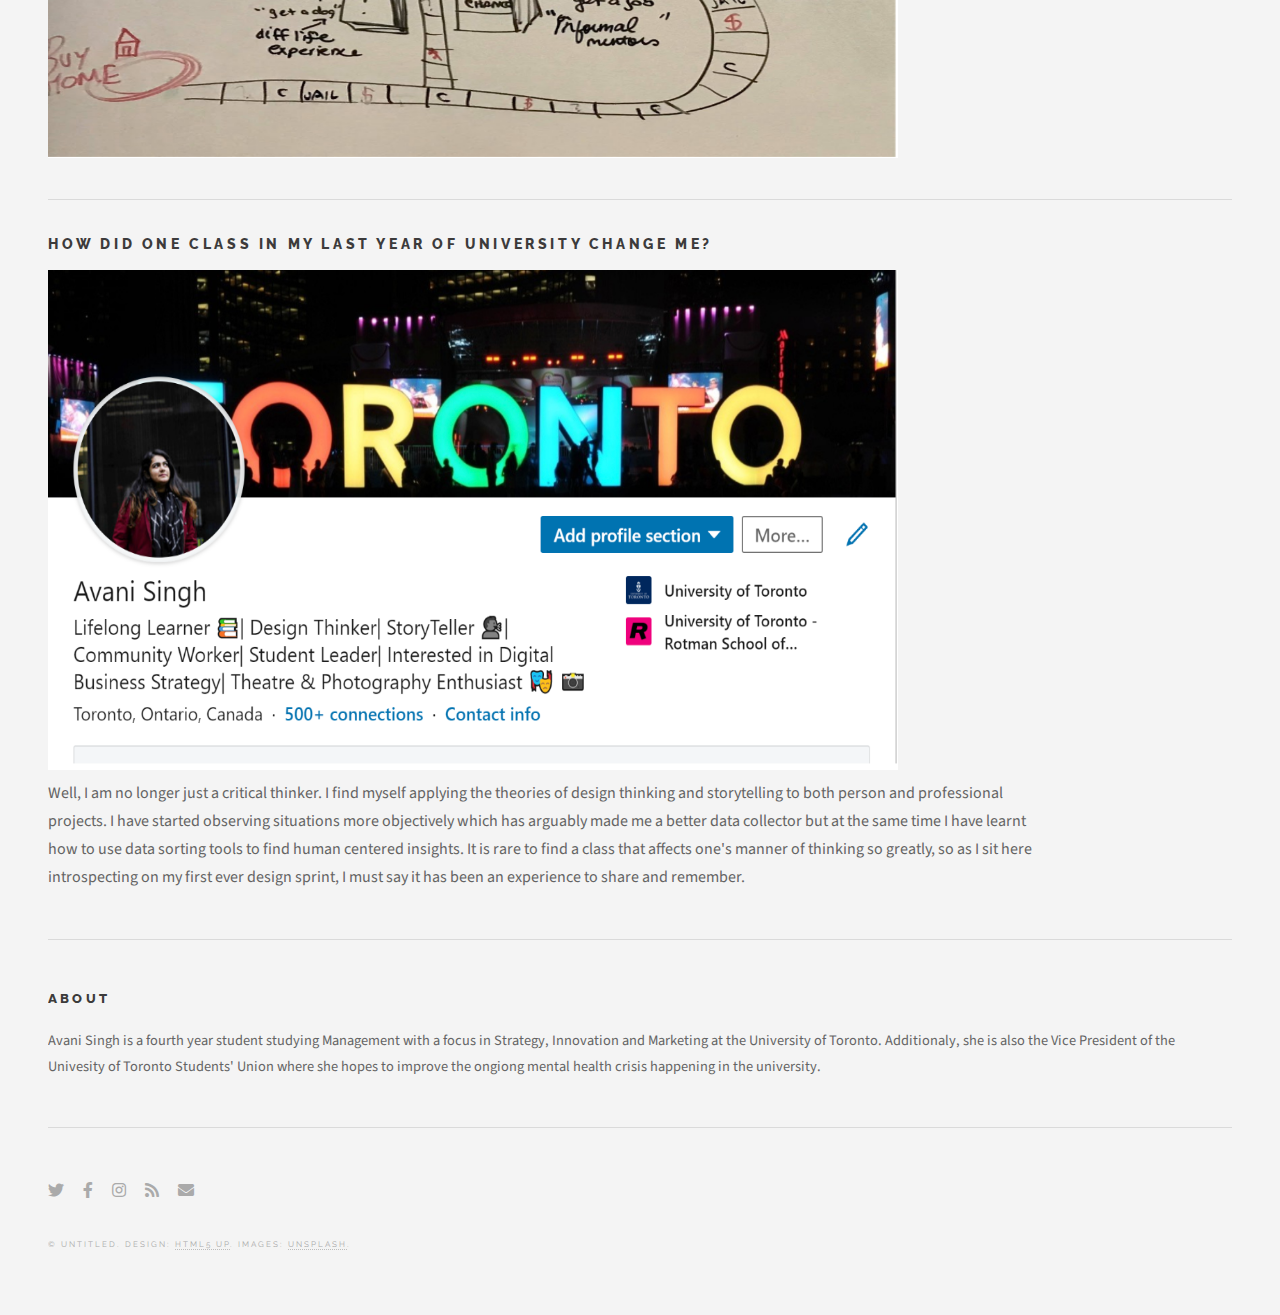
==== commit c49399d8: "avani changes" ====
--- a/reflections.html
+++ b/reflections.html
@@ -75,7 +75,7 @@
 
 						<!-- Post -->
 							<article class="thinking">
-                                <h1> How can design thinking change your entire life in a matter of 12 weeks?</h1>
+                                <h1> How design thinking changec my life in 12 weeks?</h1>
                                 <h2> A look back into my latest business design sprint </h2>
                                 <hr> 
                                 <img src="./images/qr code.png" width="850" height="500">
@@ -88,11 +88,11 @@
                                     <li> Mind Maps are really useful tools </li>
                                     <li style="color: red">I am a very critical thinker </li>
                                 </ul>
-								<p>Now the first one might be surprising and the second one intuitive, it was the last observation that actually set the tone for the rest of my experience. You see, I knew I was a convergent thinker but it was only through self introspection did I acknowledge all the mental models I had adopted throughout my life.</p>
+								<p>Now the first one might be surprising and the second one intuitive, it was the last observation that actually set the tone for the rest of my experience.</p>
 								<hr>
 								<h3>The break in the case...</h3>
 								
-								<p> Needless to say, the course seemed quite challenging up to that point. I think my first real interaction with a learning insight came from the <span style="color: red;"> Ten Faces of Innovation</span>. Whenever someone said innovation, I would think of an innovative digital breakthrough; it was intriguing to learn how innovation is all about the people - the roles they play, the knowledge they bring and the personas they can adopt.</p>
+								<p> Needless to say, the course seemed quite challenging. My first learning insight came from the <span style="color: red;"> Ten Faces of Innovation</span>. Whenever someone said innovation, I would think of an innovative digital breakthrough; it was intriguing to learn how innovation is all about the people - the roles they play, the knowledge they bring and the personas they can adopt.</p>
                                 <p style="margin-bottom: 0;"> source credit: team 5 in class</p>
                                 <img src="./images/annoying_avani.png" width="850" height="500">
                                 <img src="./images/the five.png" width="850" height="400">
@@ -101,15 +101,15 @@
                                 <p style="margin-bottom: 0;"> source credit: RBC</p>
                                 <img src="./images/rbc.png" width="850" height="400">
                                 <h2 align=center style="color: red; margin-right: 6cm;">“How will we solve a wicked problem like a housing challenge?!?!?!”</h2>
-                                <p>RBC’s question was simple but the answer to that question from the lens of user centered approach was quite complex.</p>
+                                <p>RBC’s question was simple but the answer to that question from the lens of user centered approach was complex.</p>
                                 <h3> Lean Ethnography, Interviews and Data Sorting... </h3>
-                                <p style="margin-right: 6cm;"> My second key discoveries in the course were through the real time data research experience which taught me three things: </p>
+                                <p style="margin-right: 6cm;"> My second discovery in the course was through real time data research experience which taught me: </p>
                                 <ul style="margin-right: 6cm;">
-                                    <li style="margin-bottom: 0.75cm;"> Observing random strangers for an extended period of time could get <span style="color: red;">very frustrating</span> but once I started observing with a fresh pair of eyes and through POEMS, I gained insights I would have missed otherwise. Ex. Observing at the Graduate Students’ Union pub, I was challenged in my notion that students are often careless with their money while drinking. I actually witnessed multiple students carefully taking out cash and coins and deliberating for a while before ordering the cheapest beer, leading me to believe that my confirmation bias was blocking my insights. </li>
+                                    <li style="margin-bottom: 0.75cm;"> Observing random strangers for an extended period of time is <span style="color: red;">very frustrating</span> but once I started observing through POEMS, I gained insights I would have missed otherwise. Ex. Observing at the Graduate Students’ Union pub, I was challenged in my notion that students are often careless with their money while drinking. I actually witnessed multiple students carefully taking out cash and coins and deliberating for a while before ordering the cheapest beer, leading me to believe that my confirmation bias was blocking my insights. </li>
                                     <p style="margin-bottom: 0;"> source credit: Advika Shukla and team 5</p>
                                     <img src="./images/question.png" alt="source credit: Advika Shukla and Team 5" width="850" height="300">
-                                    <li style="margin-top: 0.75cm;"> There is a difference between a problem and a need: <span style="color: red;">Needs highlight a pain point. </span>  Active observation and metaphors help us with reframing the problem to understand these human needs. Ex. “a slow elevator” versus “long wait times at the elevator” seem similar but are addressing different human pain points and ignoring that prevents us from implementing the most optimal solution. </li>
-                                    <li style="margin-top: 0.75cm;"> Data Sorting is the process where it all makes sense for a brief moment, especially as my team got deeper insights into the emotional and functional reasons behind an average UTSG undergraduates’ habits and behaviors. We started with <span style="color: red;">sticky notes</span>, used <span style="color: red;"> empathy maps, graphs, personas</span> and <span style="color: red;"> some more sticky notes</span>. This is what stuck:</li>
+                                    <li style="margin-top: 0.75cm;"> There is a difference between a problem and a need: <span style="color: red;">Needs highlight a pain point. </span>  Active observation help us reframe the problem to understand these human needs. Ex. “a slow elevator” versus “long wait times at the elevator” seem similar but are addressing different pain points and ignoring that prevents us from implementing the most optimal solution. </li>
+                                    <li style="margin-top: 0.75cm;"> Data Sorting is the process where it all makes sense for a brief moment, especially as my team got insights into the emotional and functional reasons behind UTSG undergraduates’ habits and behaviors. We started with <span style="color: red;">sticky notes</span>, used <span style="color: red;"> empathy maps, graphs, personas</span> and <span style="color: red;"> some more sticky notes</span>. This is what stuck:</li>
                                 </ul>
                                 <p style="margin-bottom: 0; margin-top: 0.5cm;"> source credit: team 5</p>
                                 <img src="./images/data_sorting.png" width="850" height="500">
@@ -117,21 +117,19 @@
                                 <img src="./images/poker.png" width="850" height="500">
                                 <hr> 
                                 <h3> Feedback loops are everything… and I mean, everything… </h3>
-                                <p> Feedback loops are a constant stage of monitoring and testing. As a coder, this process of reiteration was probably the one I was most familiar with in the entire course but I really enjoyed seeing it come to live in context of a business design problem.</p>
+                                <p> Feedback loops are a constant stage of monitoring and testing. As a coder, this process of reiteration was probably one I was most familiar with in the entire course and I really enjoyed seeing it come to life in context of business design.</p>
                                 
                                 <p style="margin-bottom: 0;"> picture credit: www.slideshare.net/seurge/business-value-design-innovation-process</p>
                                 <img src="./images/maze.png" width="850" height="500">
                                 <hr>
                                 <h3> So where does that bring us…</h3> 
-                                <p> This brings us all the way to the last class and my favorite one: Rapid Prototyping and Storytelling. Throughout the course I found my way of convergent thinking challenged multiple times, but I tried to stick it out in my (un)comfort zone. From roleplay to storyboards, this class was all about testing ideas and creative freedom. We came up with ridiculous ideas that evolved into viable prototypes. We used “HOUSE-OPOLY” as our inspiration: when you motivate users to view house buying as a game with the prize of owning your own home --- whether it means freedom of expression or an investment to you, that changes how we can incentivize users to learn proactively.</p>
+                                <p> This brings us all the way to my favorite class: Rapid Prototyping and Storytelling. Throughout the course I found my way of convergent thinking challenged multiple times, but I tried to stick it out in my (un)comfort zone. From roleplay to storyboards, prototyping is about testing ideas and creative freedom. We used “HOUSE-OPOLY” for inspiration: when users view homebuying as a game with the prize of owning your own home --- whether it means freedom of expression or an investment, that changes how users can incentivized to learn proactively.</p>
                                 <img src="./images/hand.png" width="850" height="600">
                                 <hr>
-                                <h3> So how did one class in my second last semester of university change me?</h3>
+                                <h3> How did one class in my last year of university change me?</h3>
                                 <img src="./images/linkedIn.png" width="850" height="500">
-                                <p> Well, I am no longer just a critical thinker. I find myself applying the theories of design thinking and storytelling to every project I conduct in my life, whether personal or professional. I have started observing situations more objectively which has arguably made me a better data collector and more detail oriented but at the same time I have learnt how to use various data sorting tools to find human centered insights. Understanding how to place human relationships in strategic business decision is a skillset I have already started employing at my work as an executive at the student union. I enjoy university but it is rare that you ever find a class that affects your manner of thinking so greatly, so as I sit here introspecting on my first ever design sprint, I must here it has definitely been an experience to share and remember.</p>
+                                <p> Well, I am no longer just a critical thinker. I find myself applying the theories of design thinking and storytelling to both person and professional projects. I have started observing situations more objectively which has arguably made me a better data collector but at the same time I have learnt how to use data sorting tools to find human centered insights. It is rare to find a class that affects one's manner of thinking so greatly, so as I sit here introspecting on my first ever design sprint, I must say it has been an experience to share and remember.</p>
 
-                                <h4> Works Cited</h4>
-								<p> “What Are Mental Models? Definition and Meaning.” BusinessDictionary.com, www.businessdictionary.com/definition/mental-models.html. </p>
 							</article>
 
 						
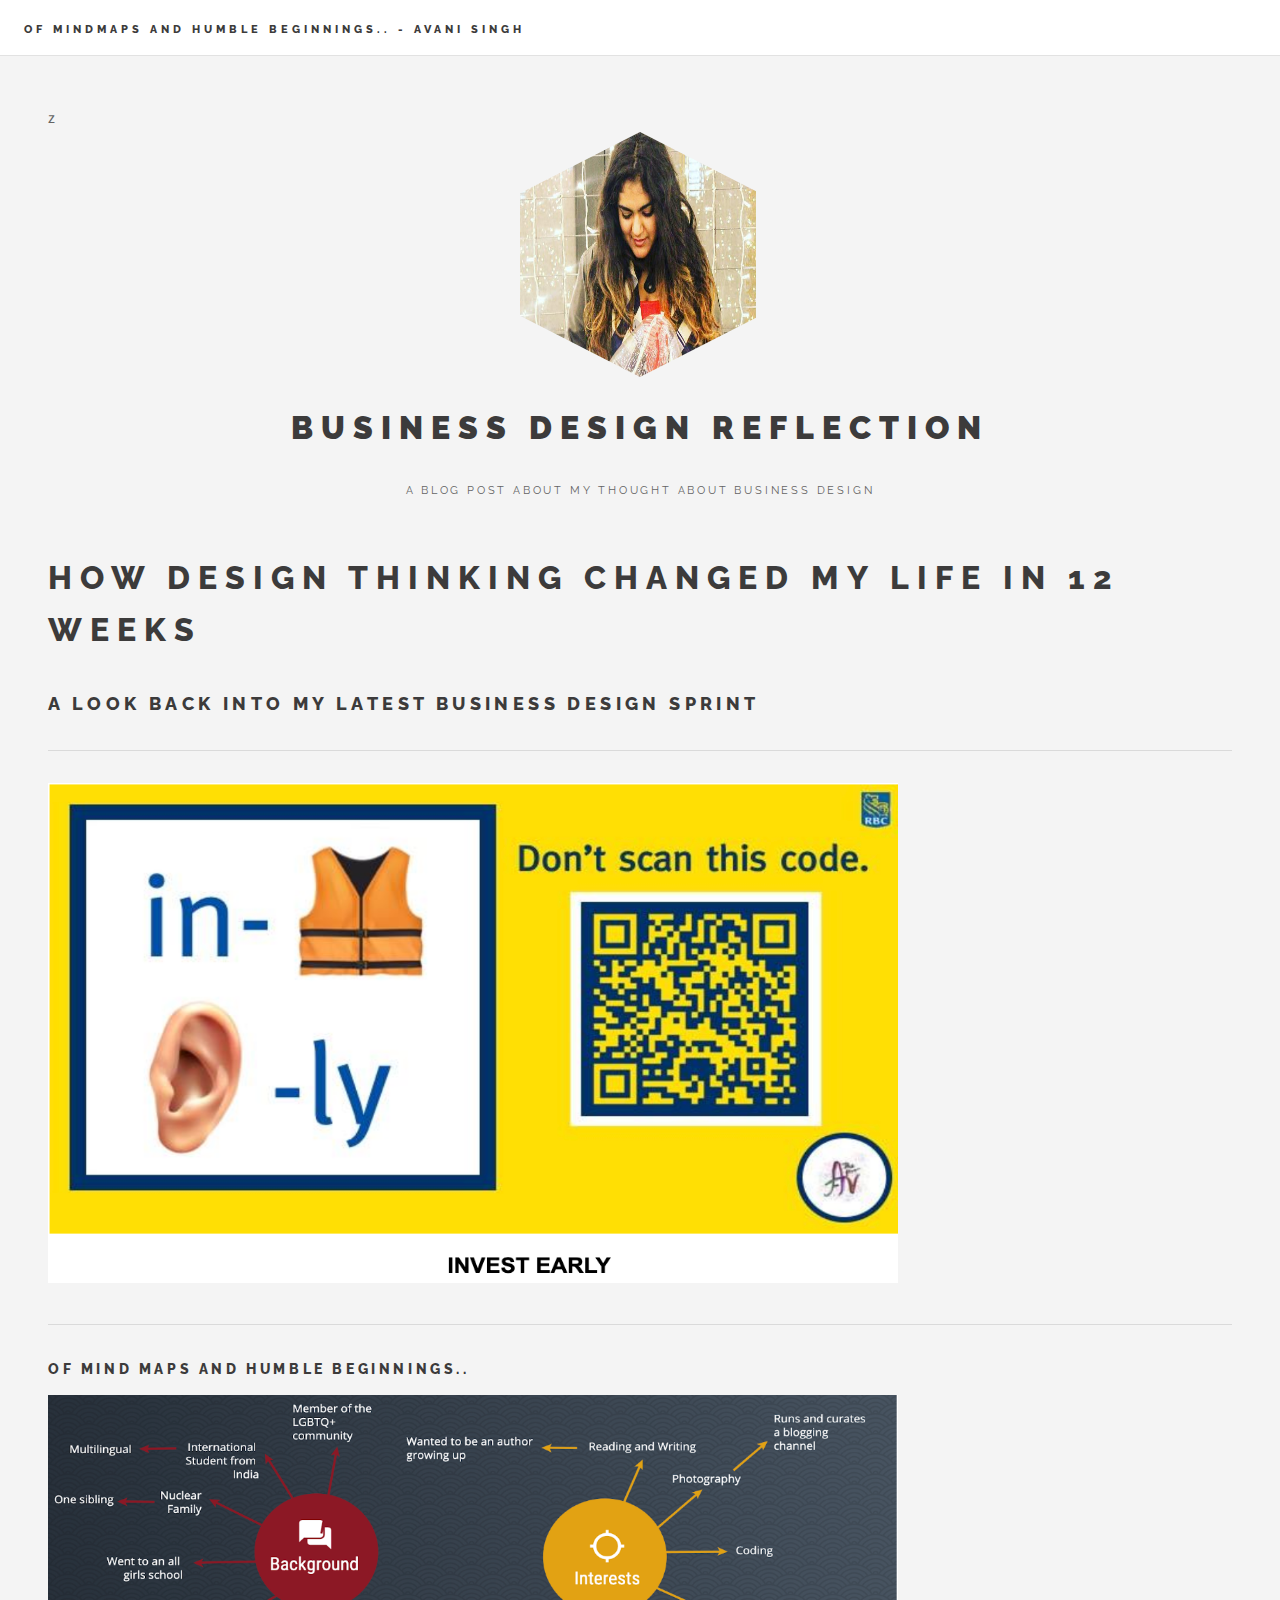
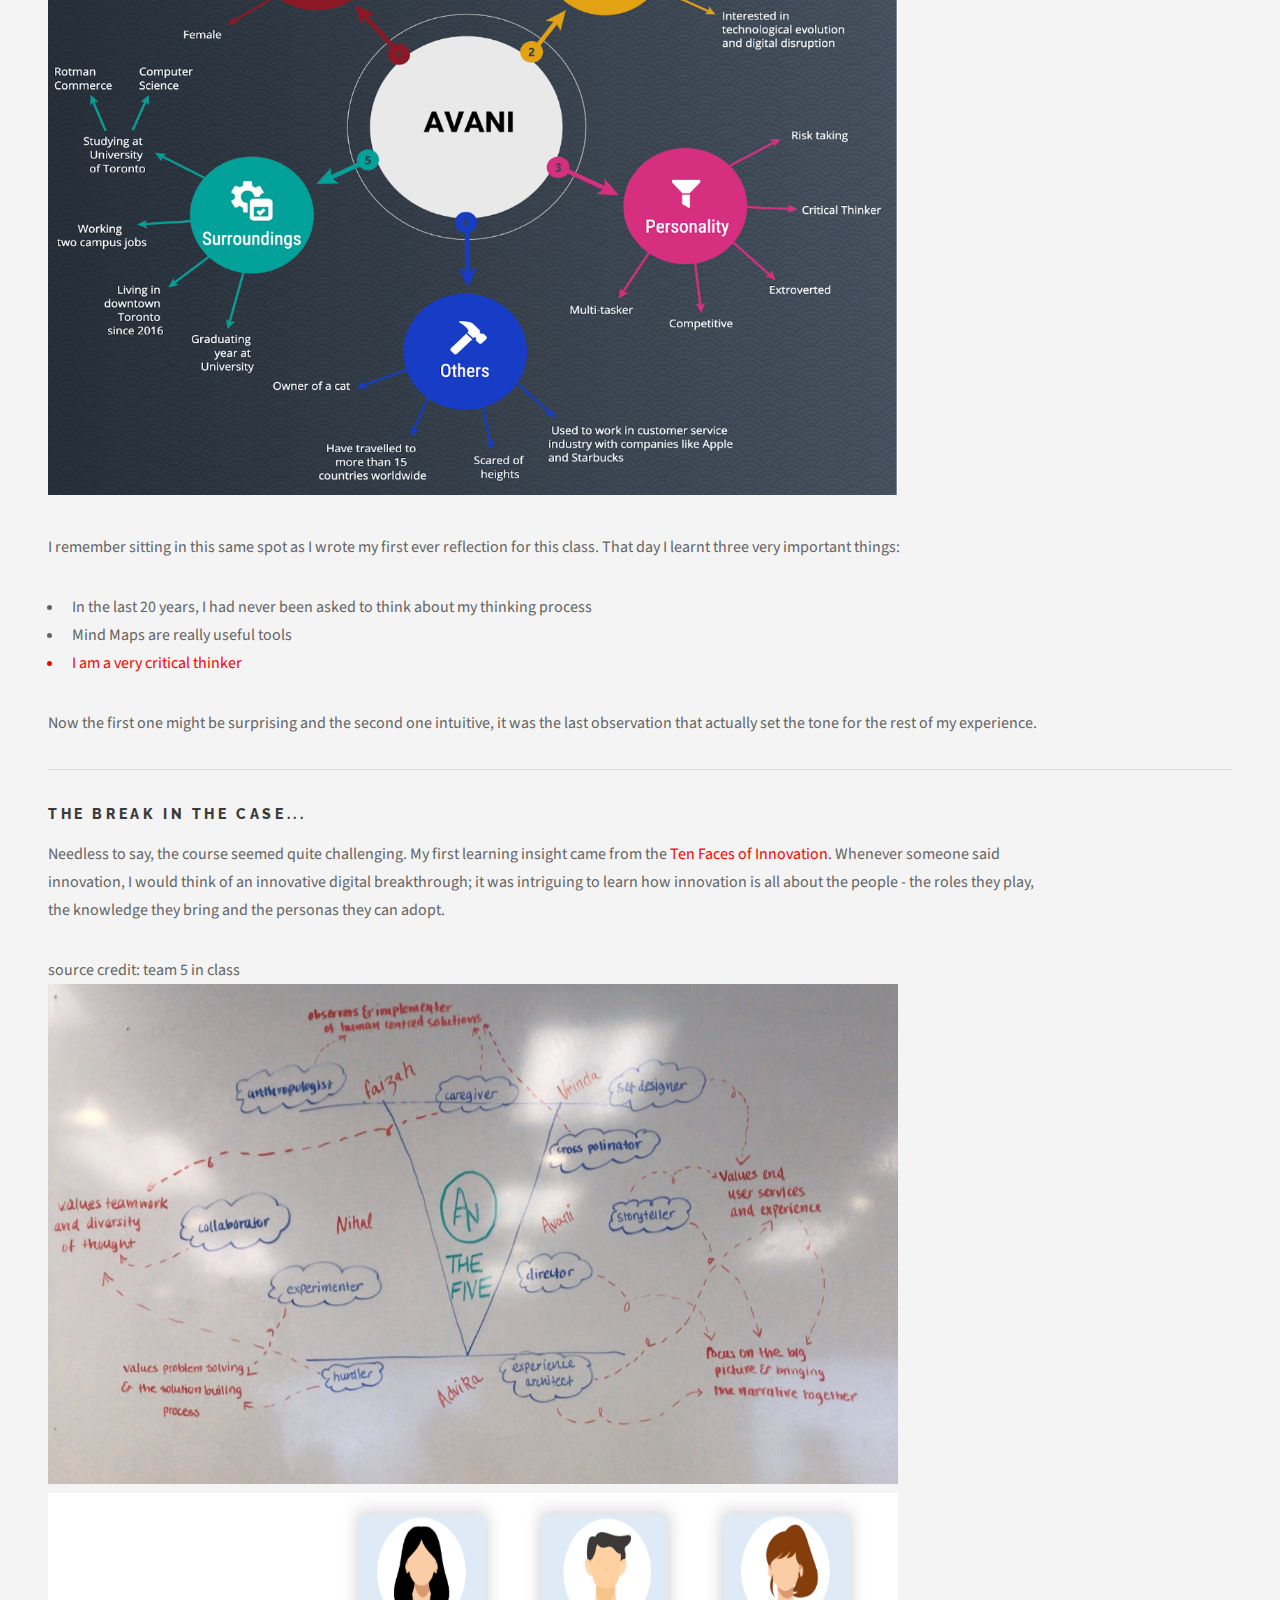
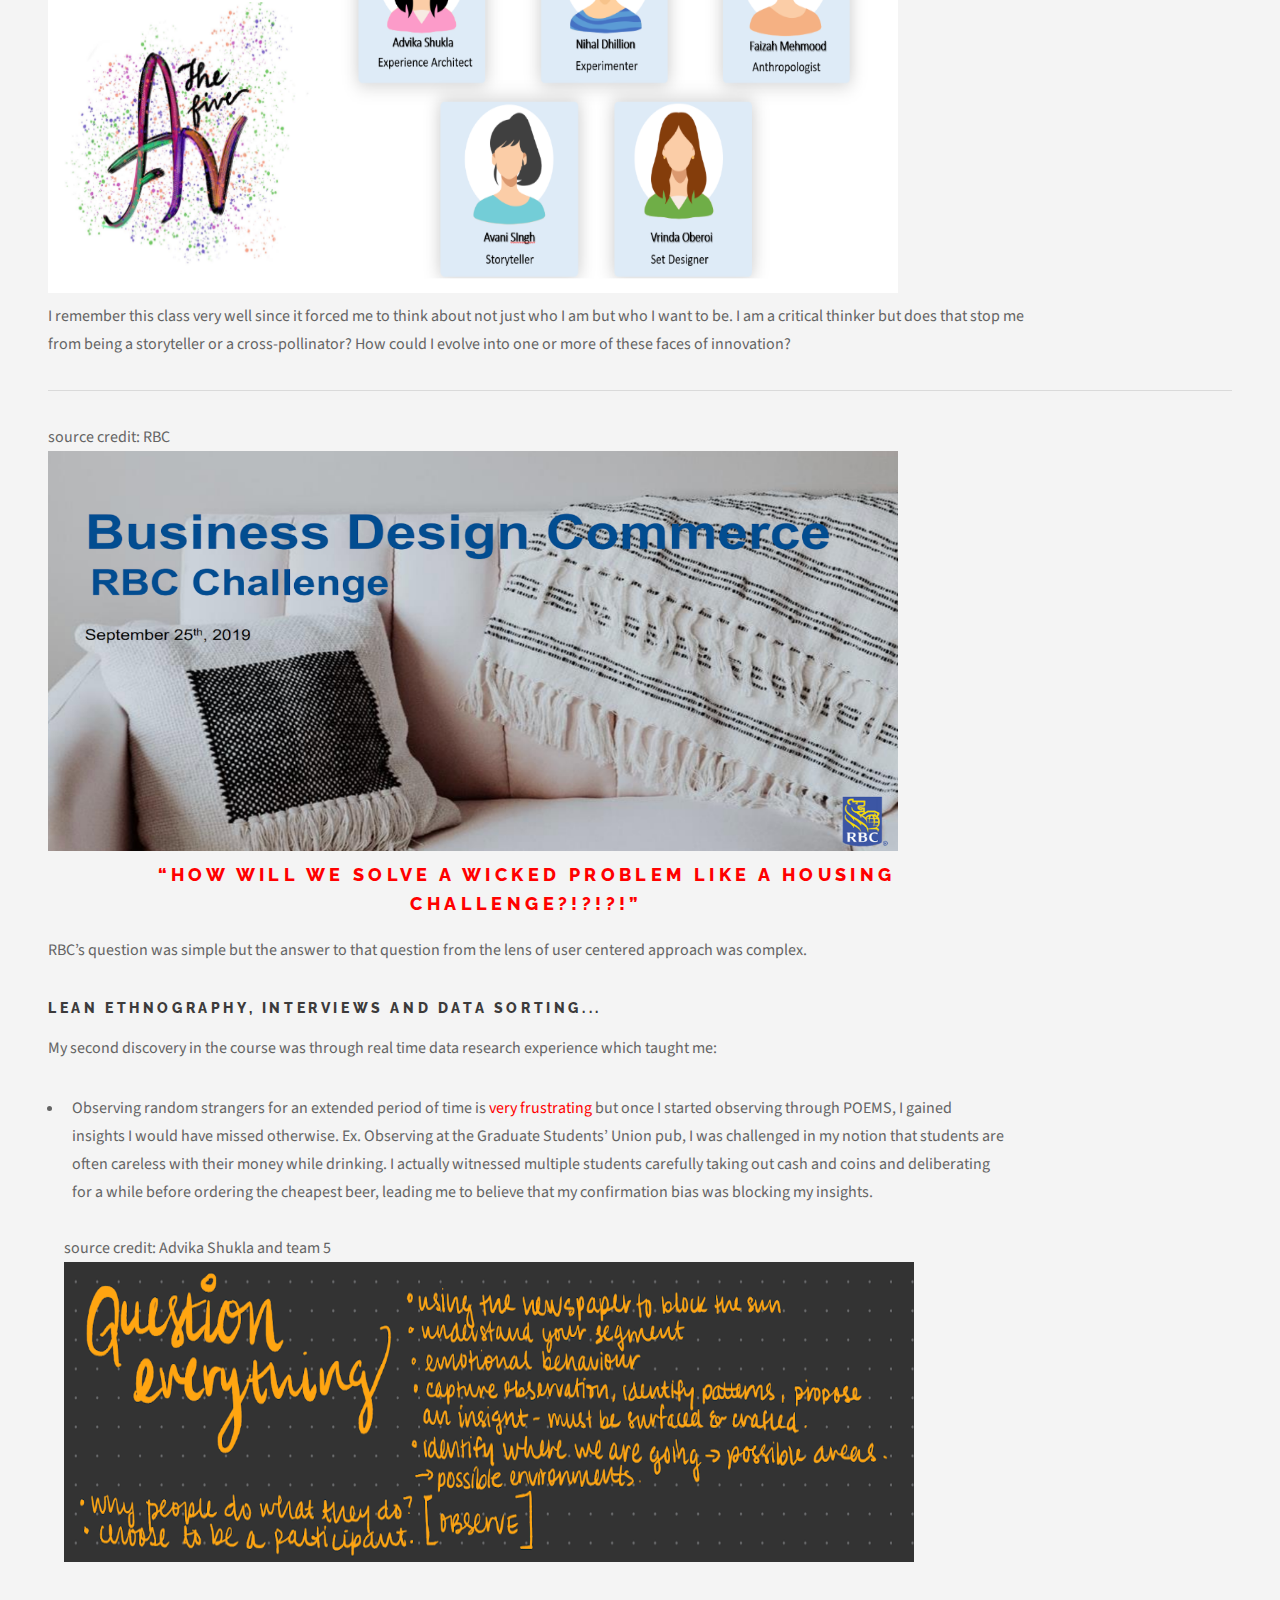
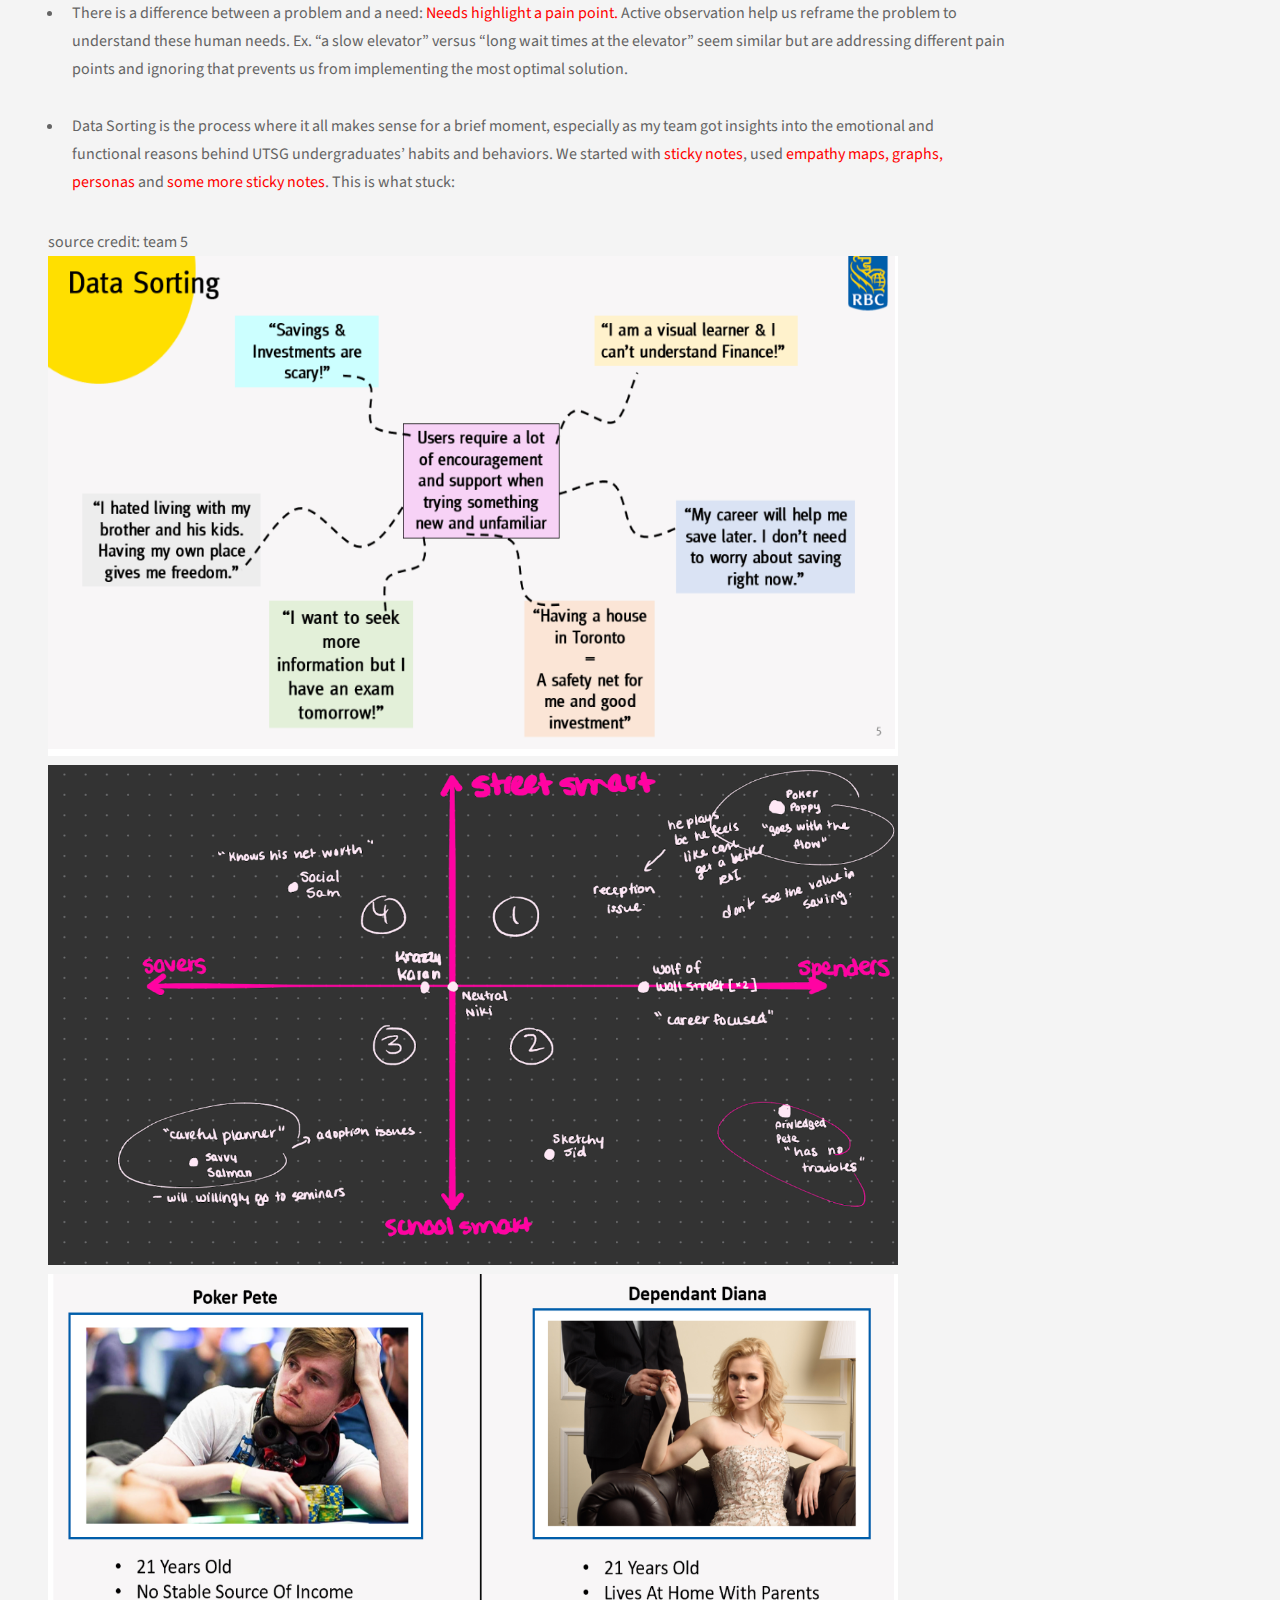
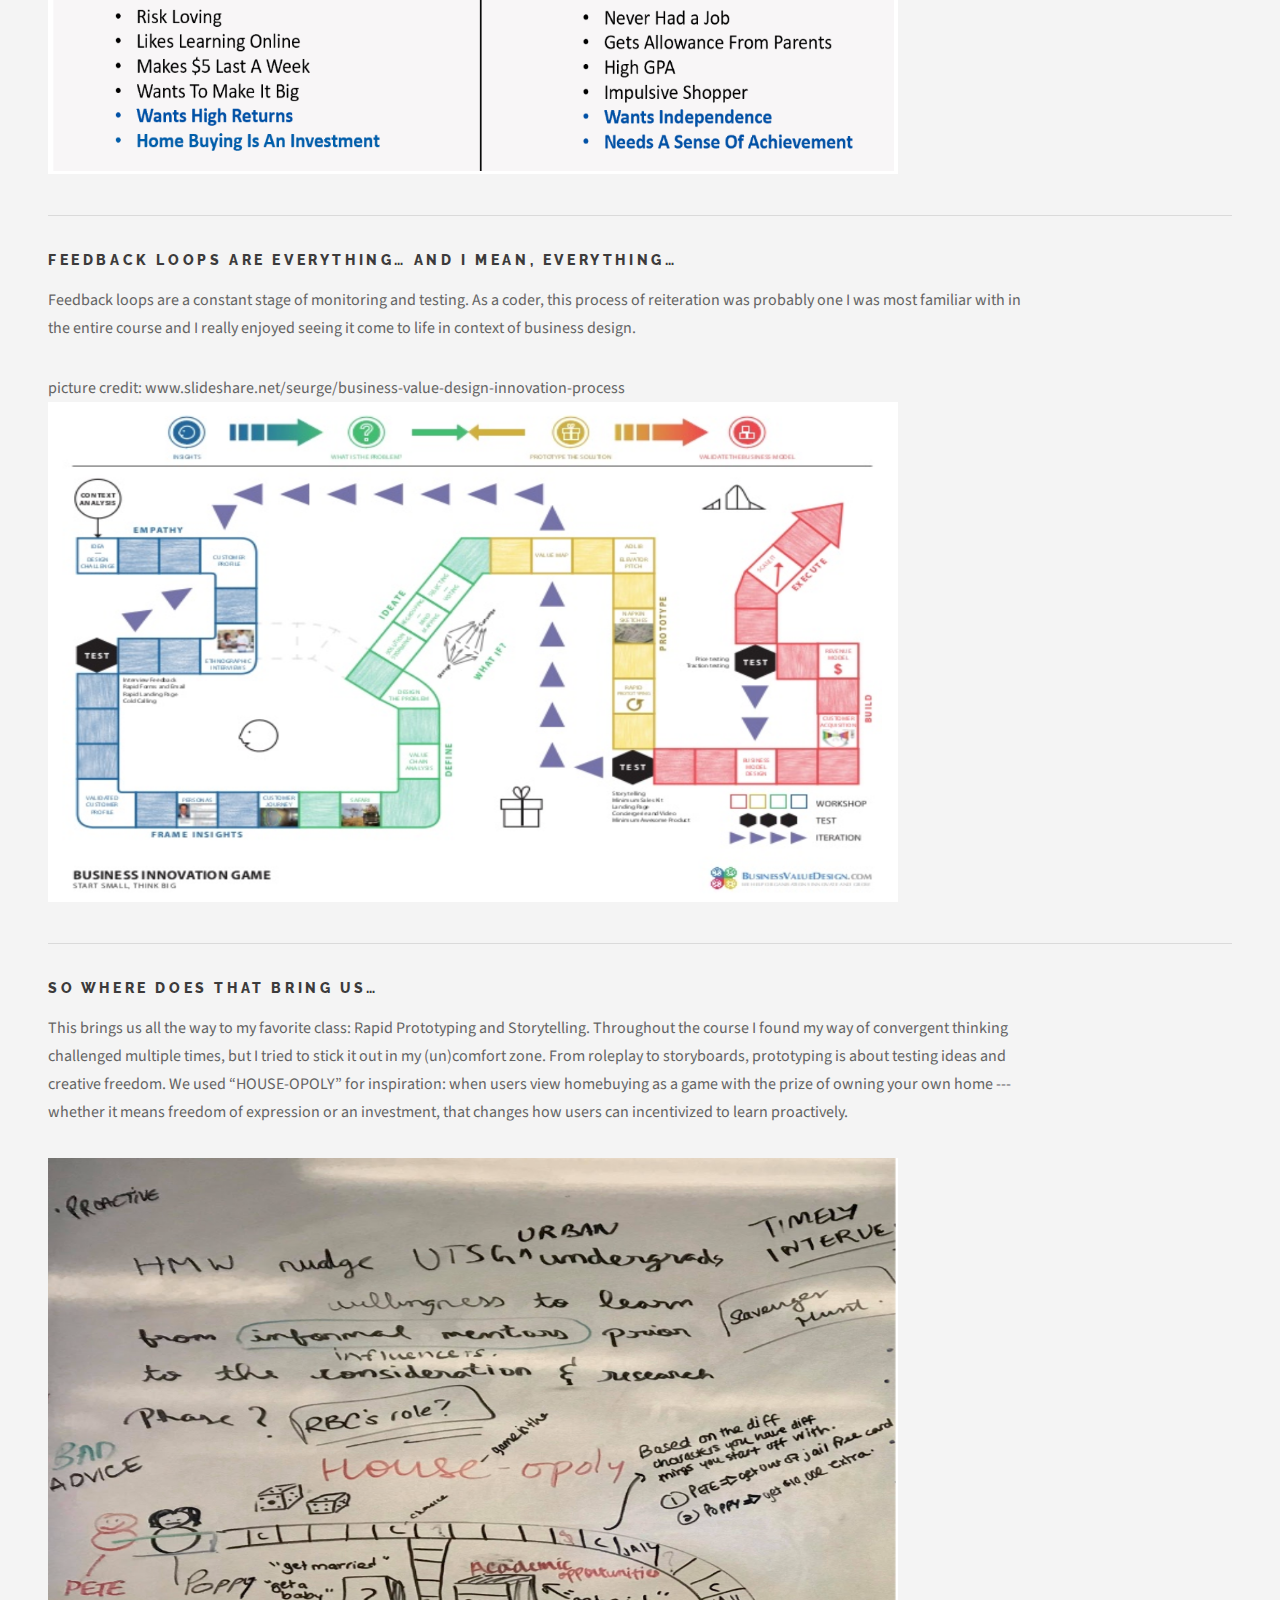
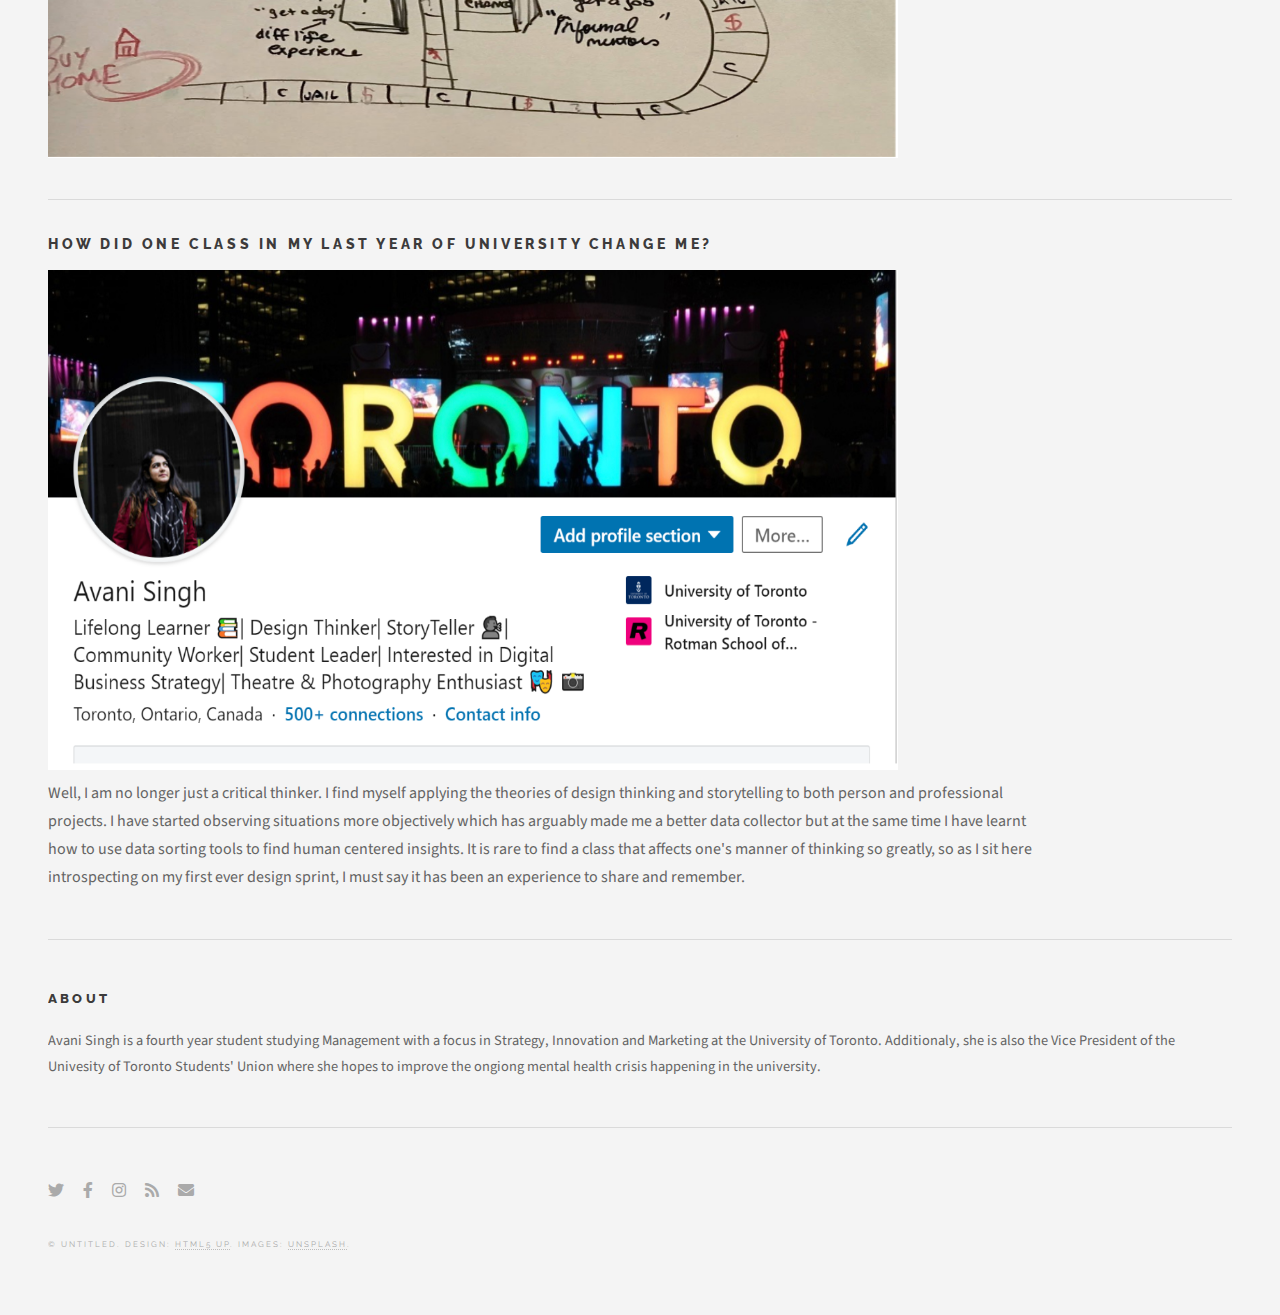
==== commit 9f194c28: "spelling changes" ====
--- a/reflections.html
+++ b/reflections.html
@@ -75,7 +75,7 @@
 
 						<!-- Post -->
 							<article class="thinking">
-                                <h1> How design thinking changec my life in 12 weeks?</h1>
+                                <h1> How design thinking changed my life in 12 weeks</h1>
                                 <h2> A look back into my latest business design sprint </h2>
                                 <hr> 
                                 <img src="./images/qr code.png" width="850" height="500">
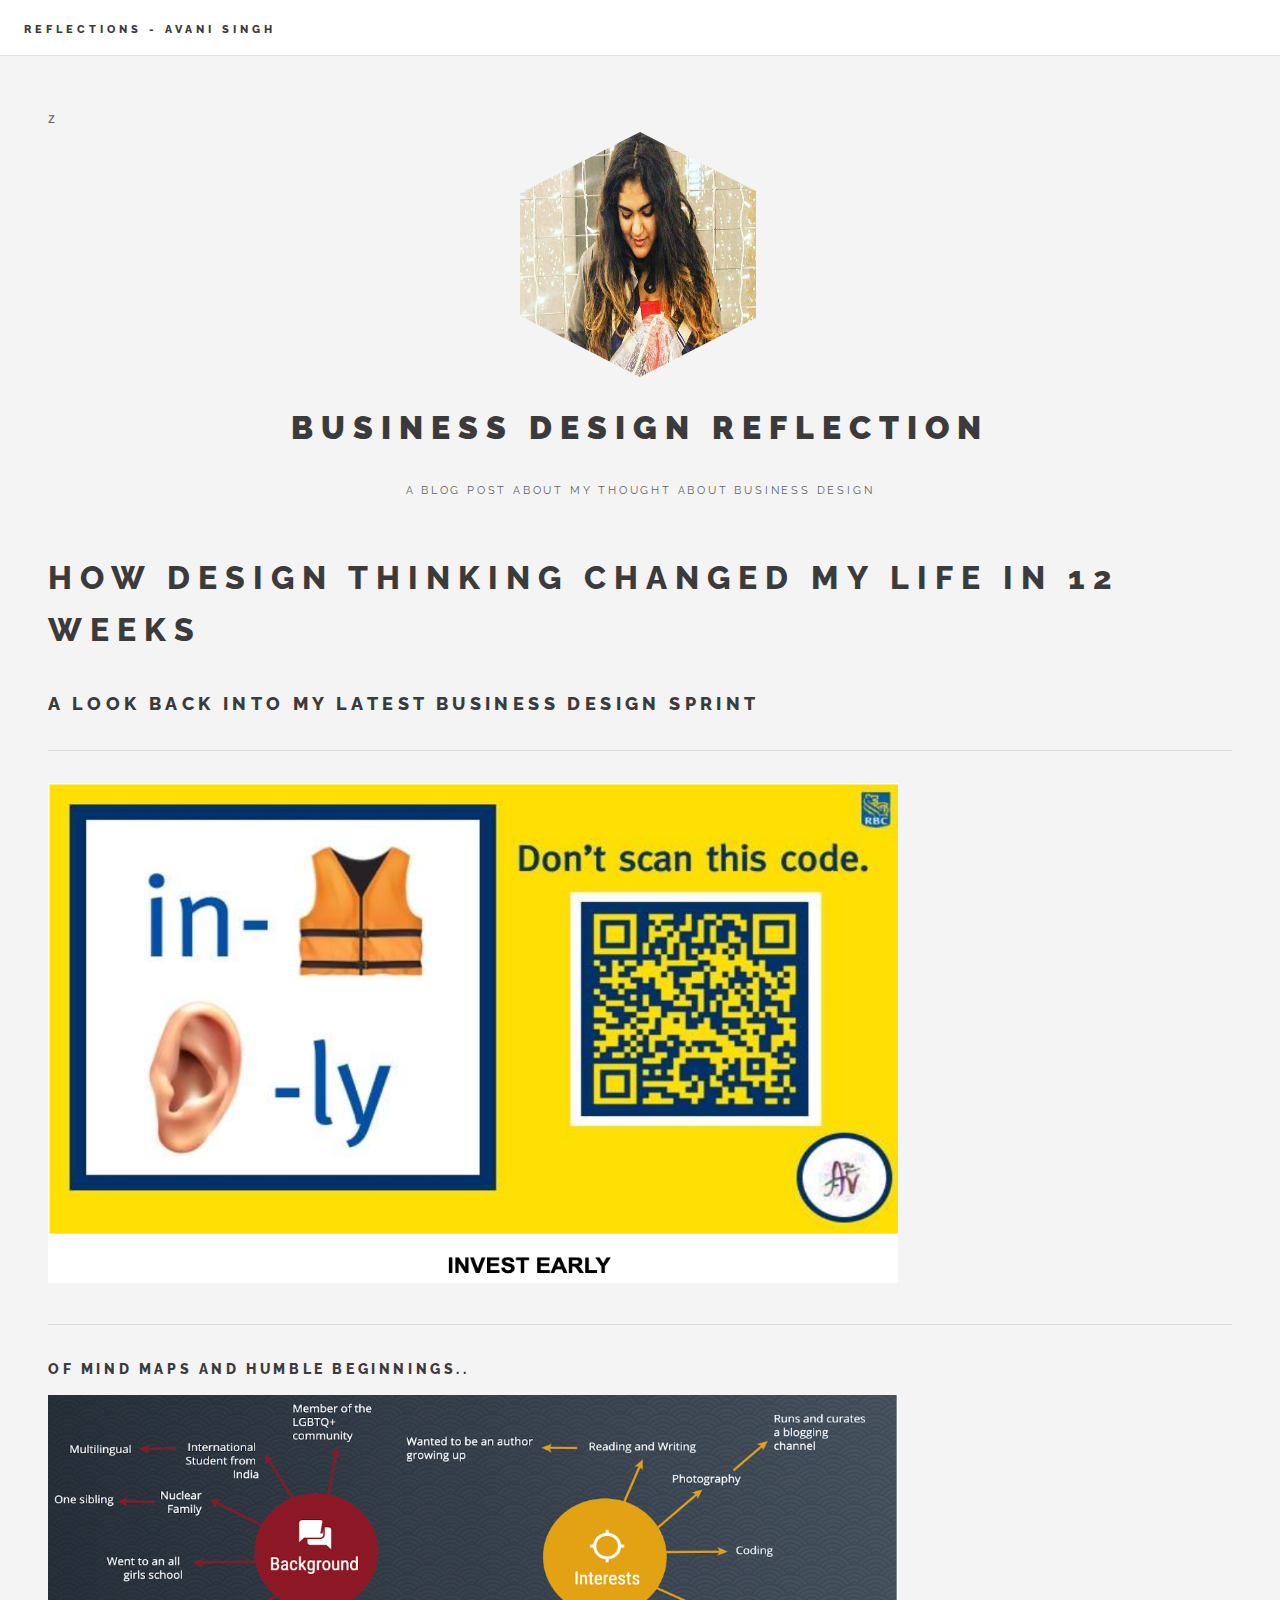
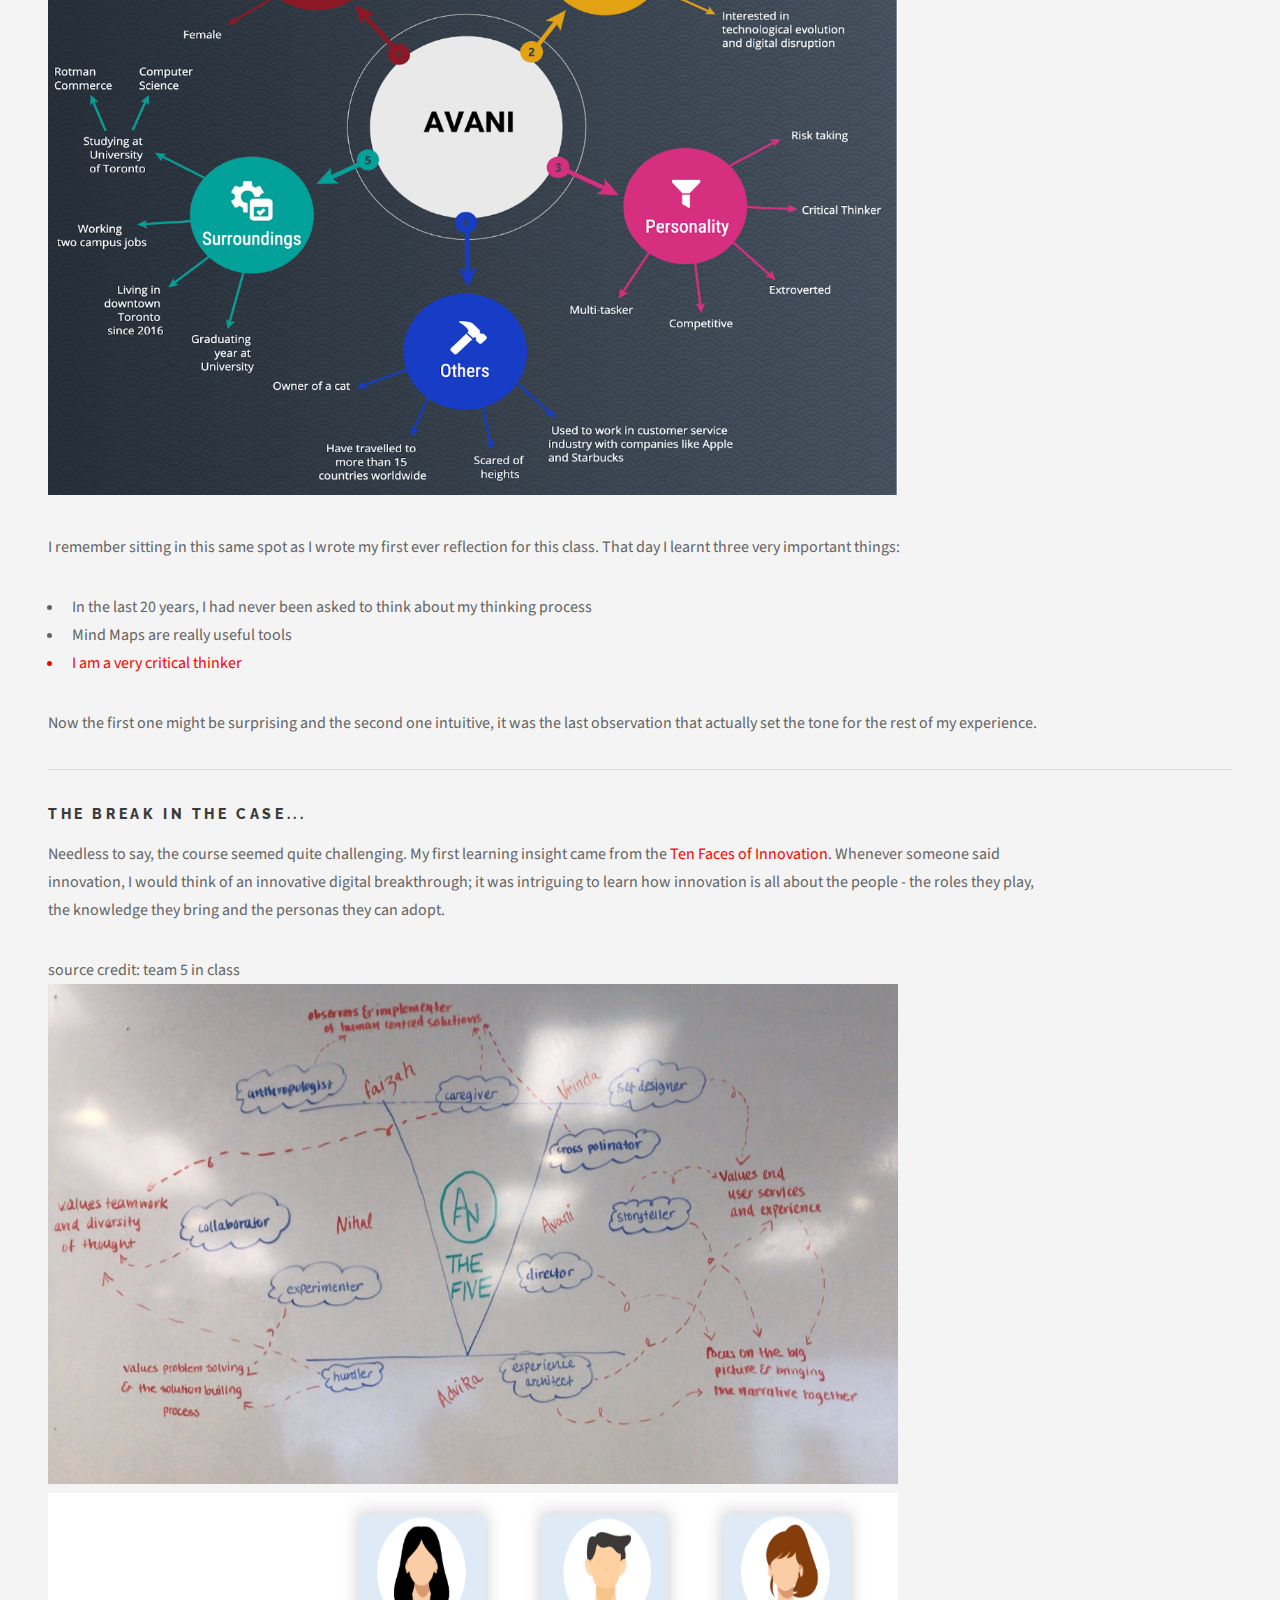
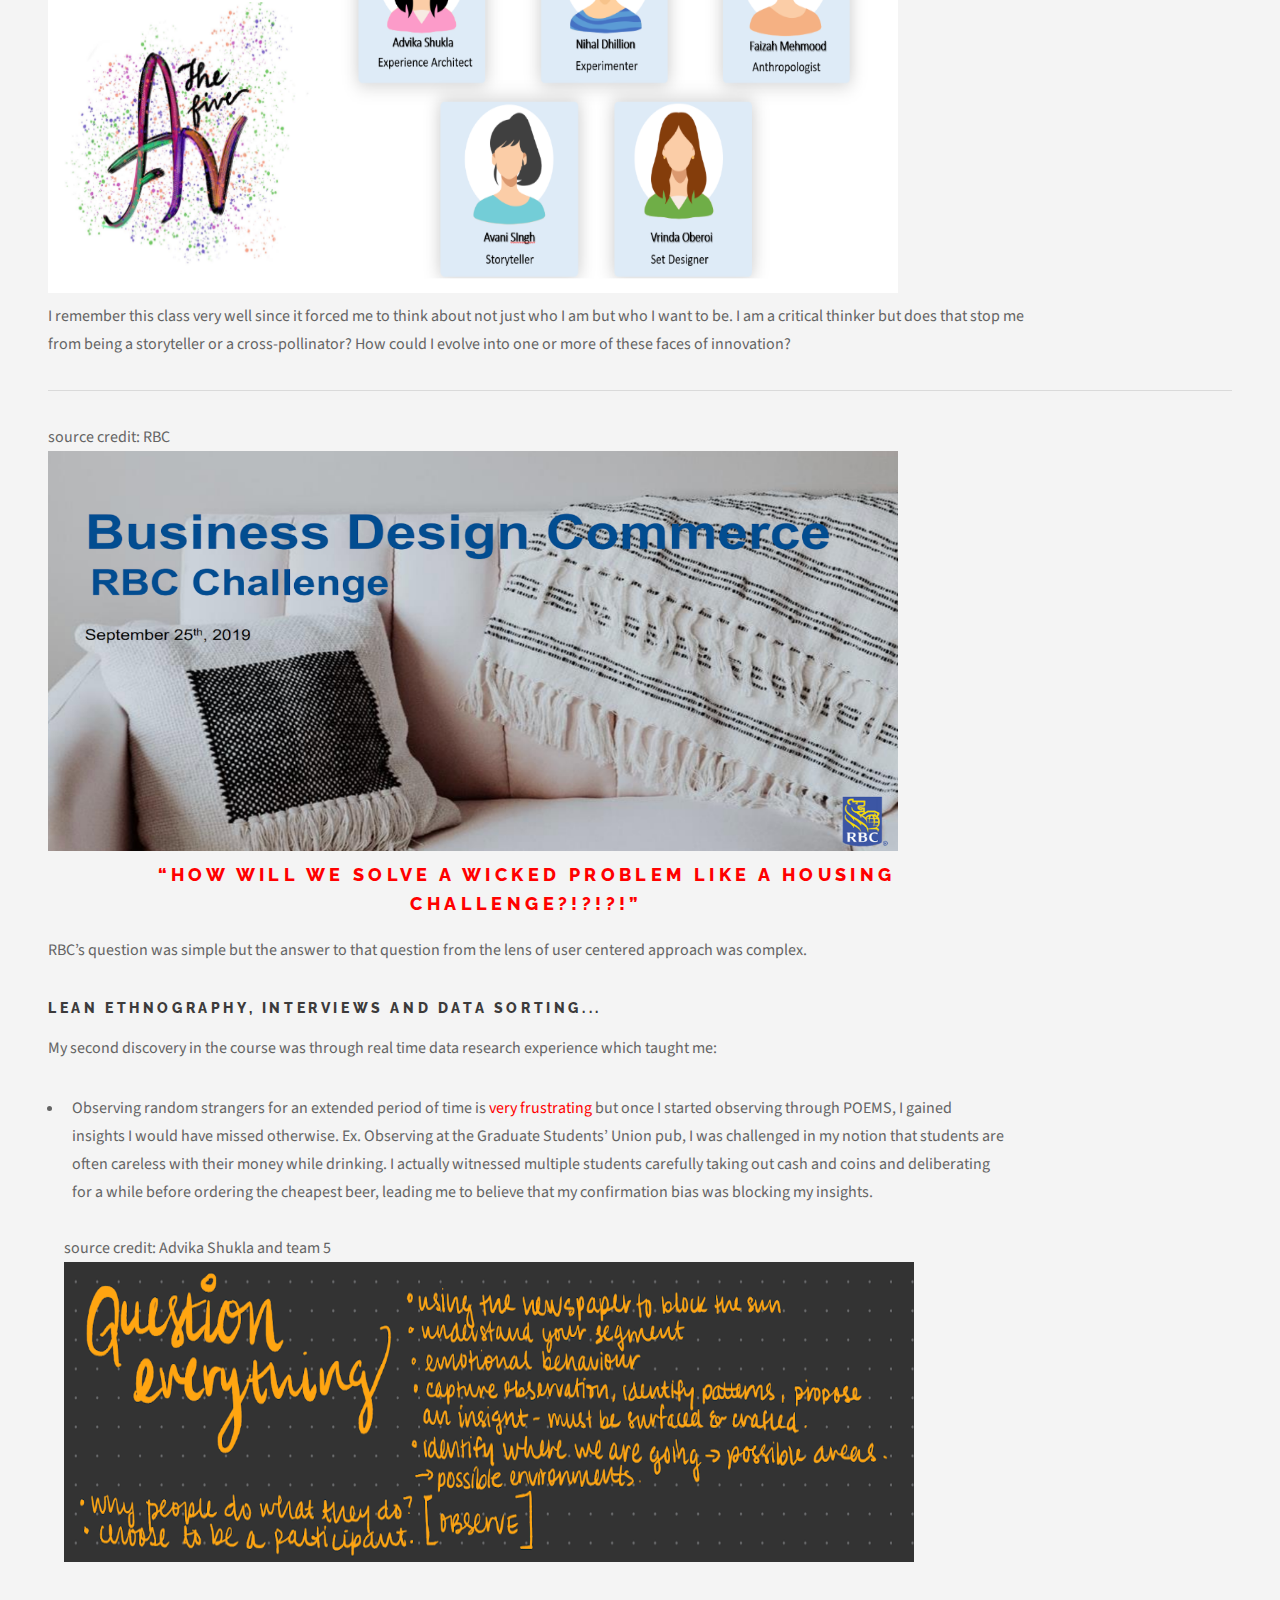
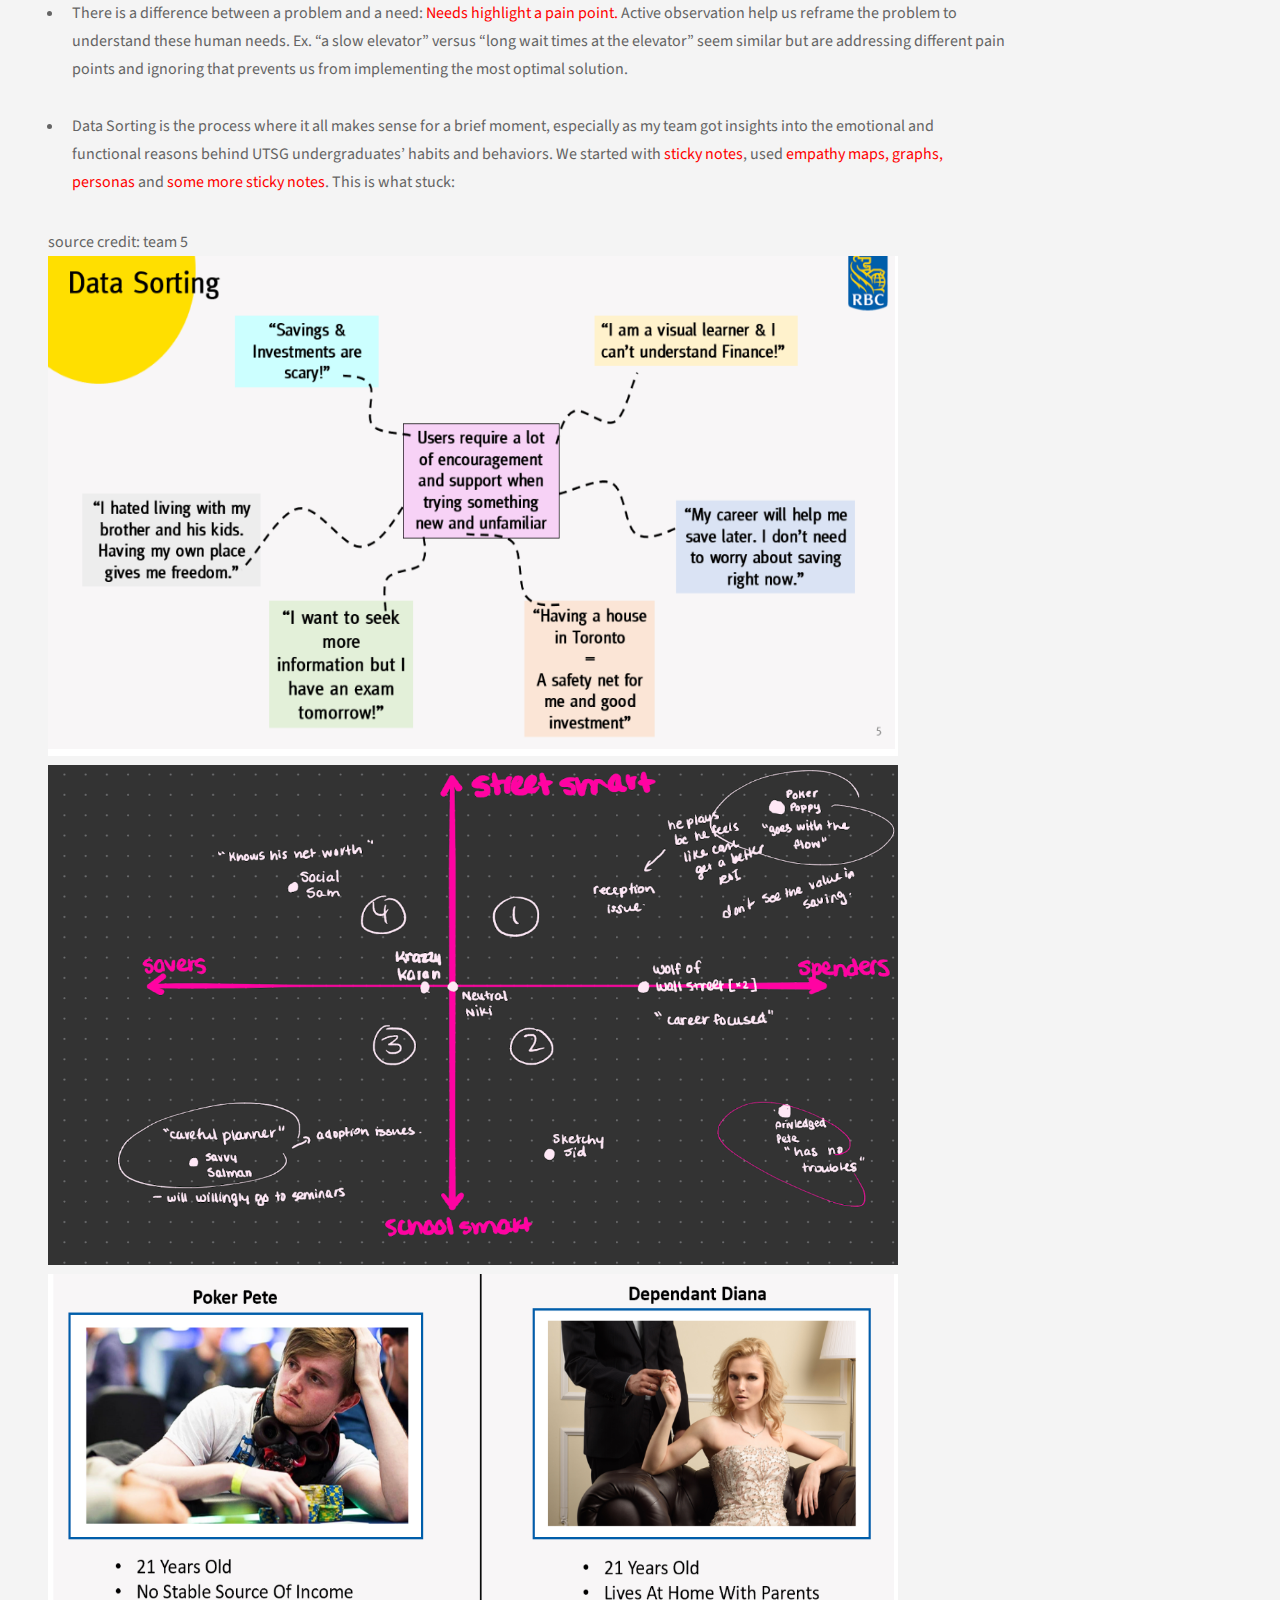
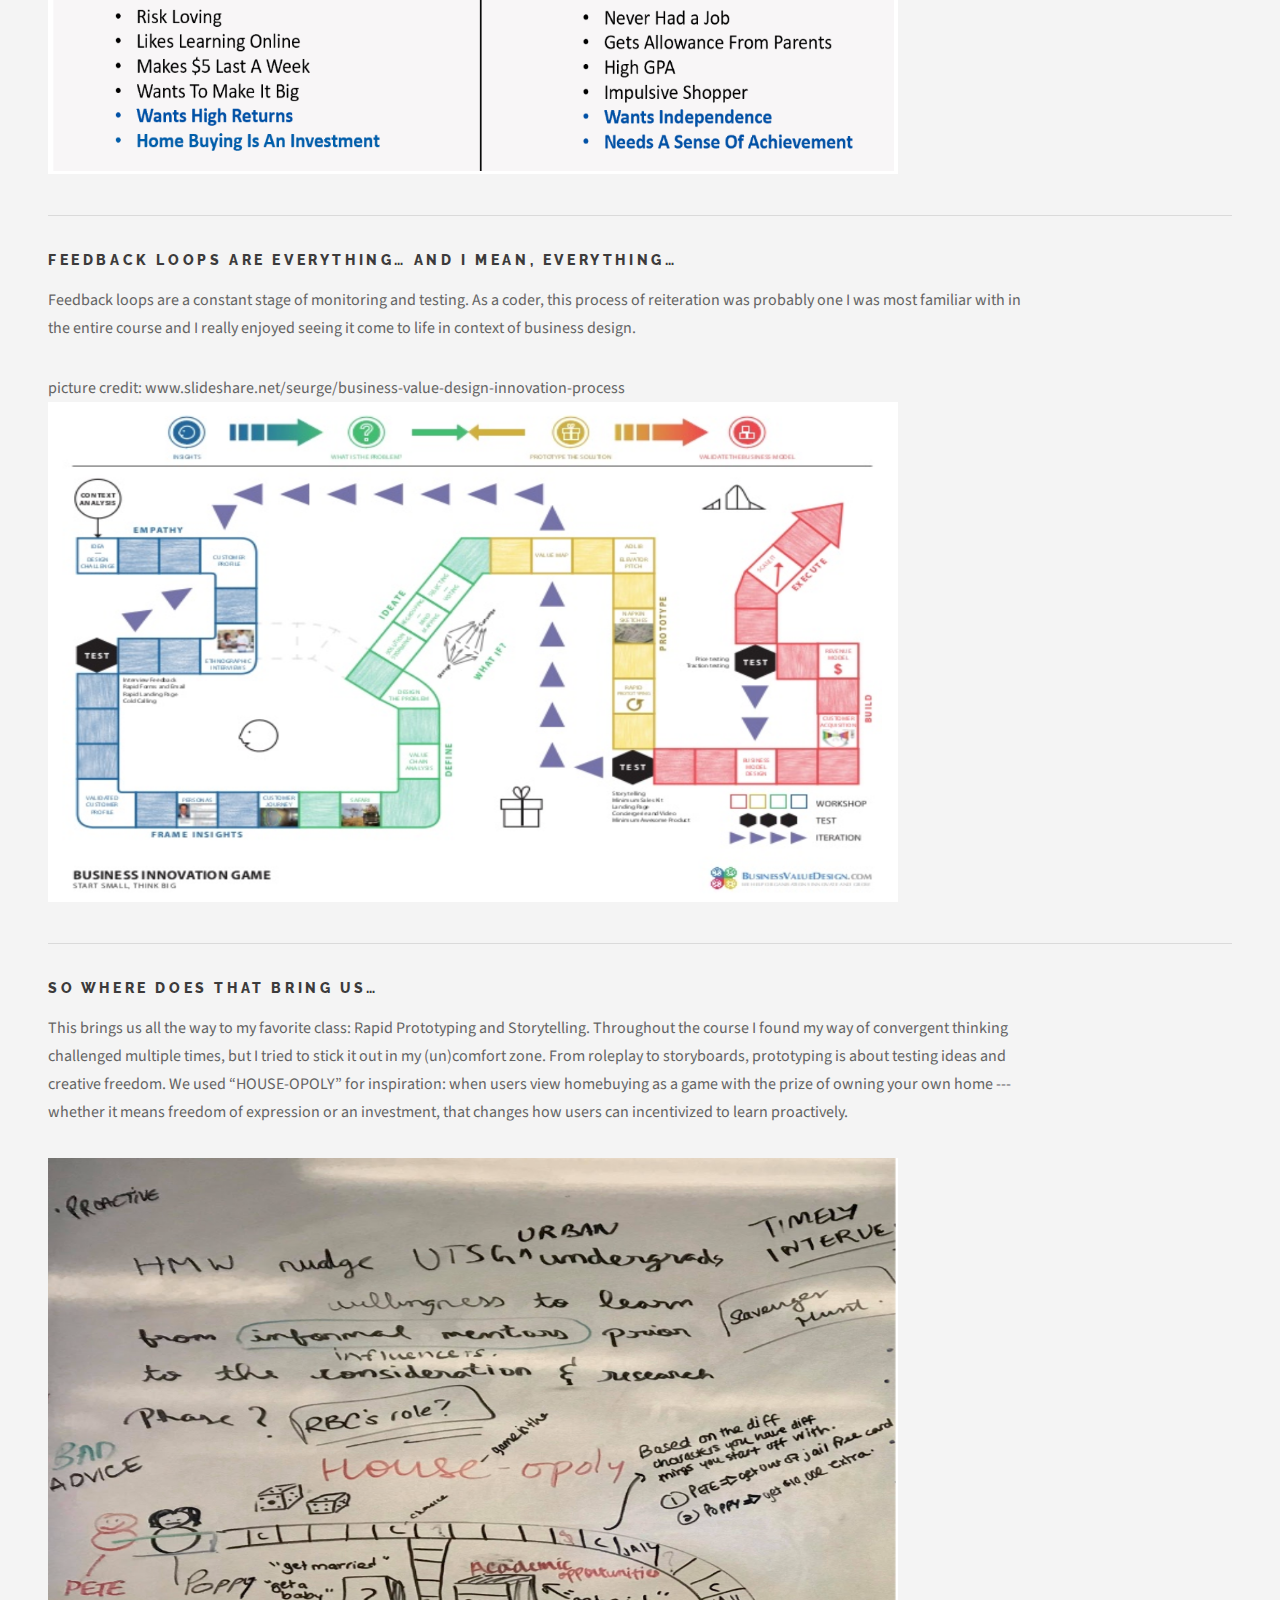
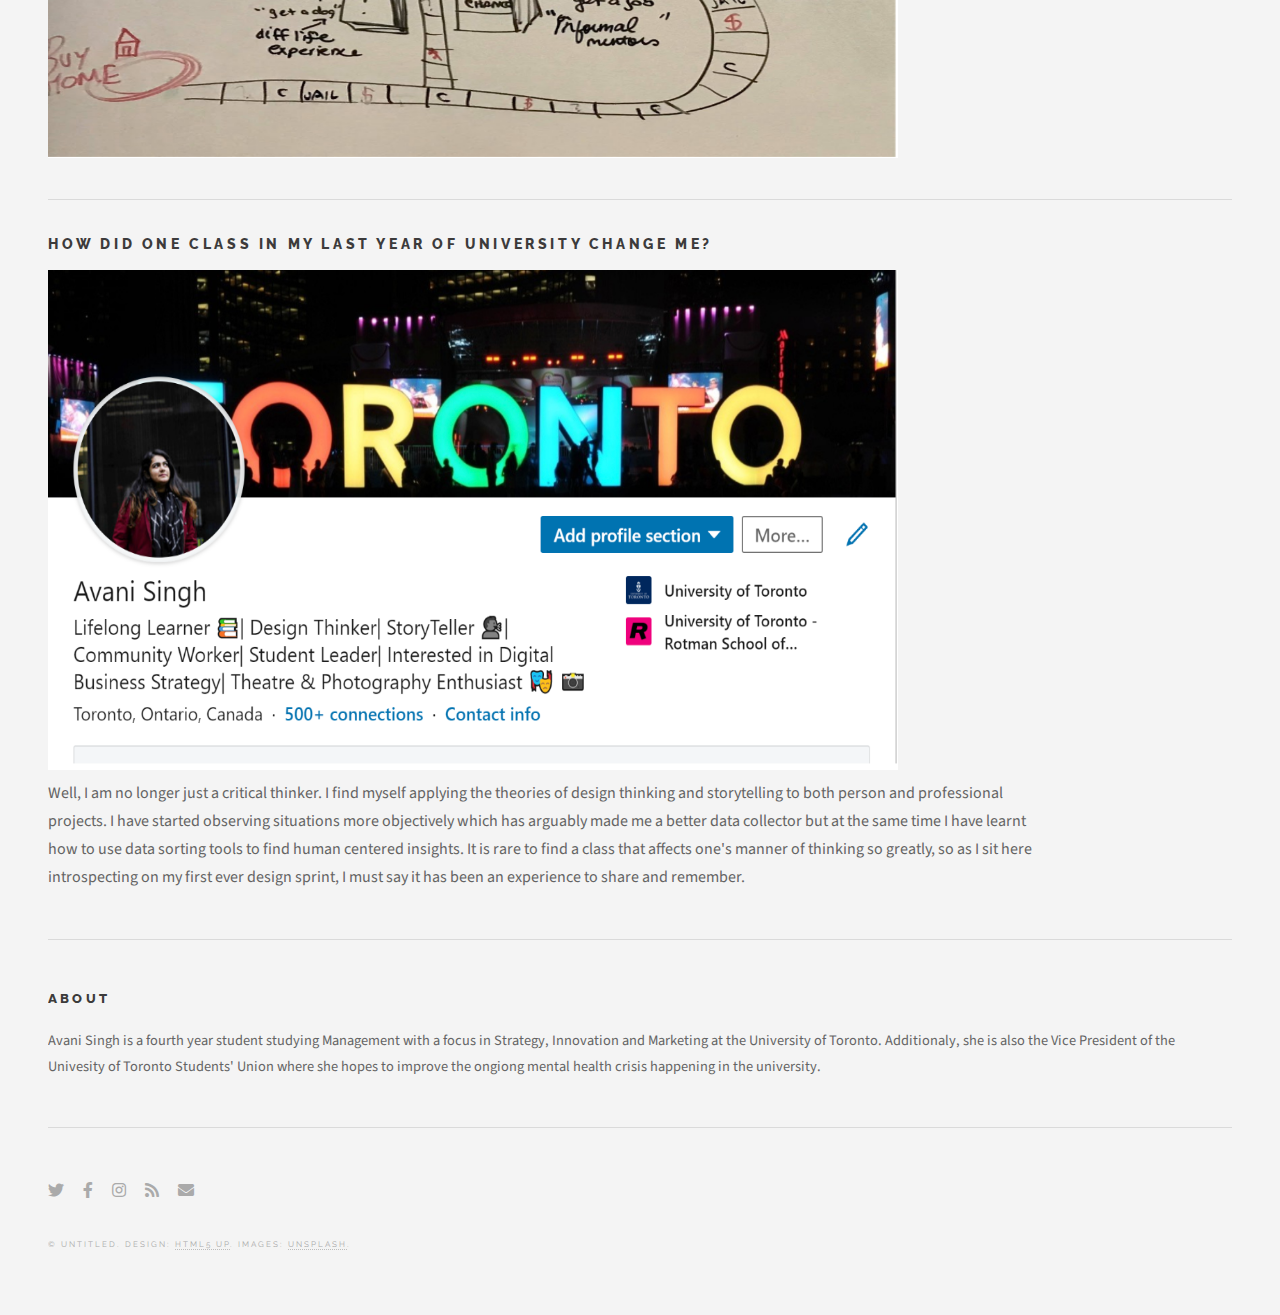
==== commit 4739e4f8: "Update reflections.html" ====
--- a/reflections.html
+++ b/reflections.html
@@ -18,7 +18,7 @@
 
 				<!-- Header -->
 					<header id="header">
-						<h1><a href="index.html">Of mindmaps and humble beginnings.. - Avani Singh</a></h1>
+						<h1><a href="index.html">Reflections - Avani Singh</a></h1>
 					</header>
 
 				<!-- Menu -->
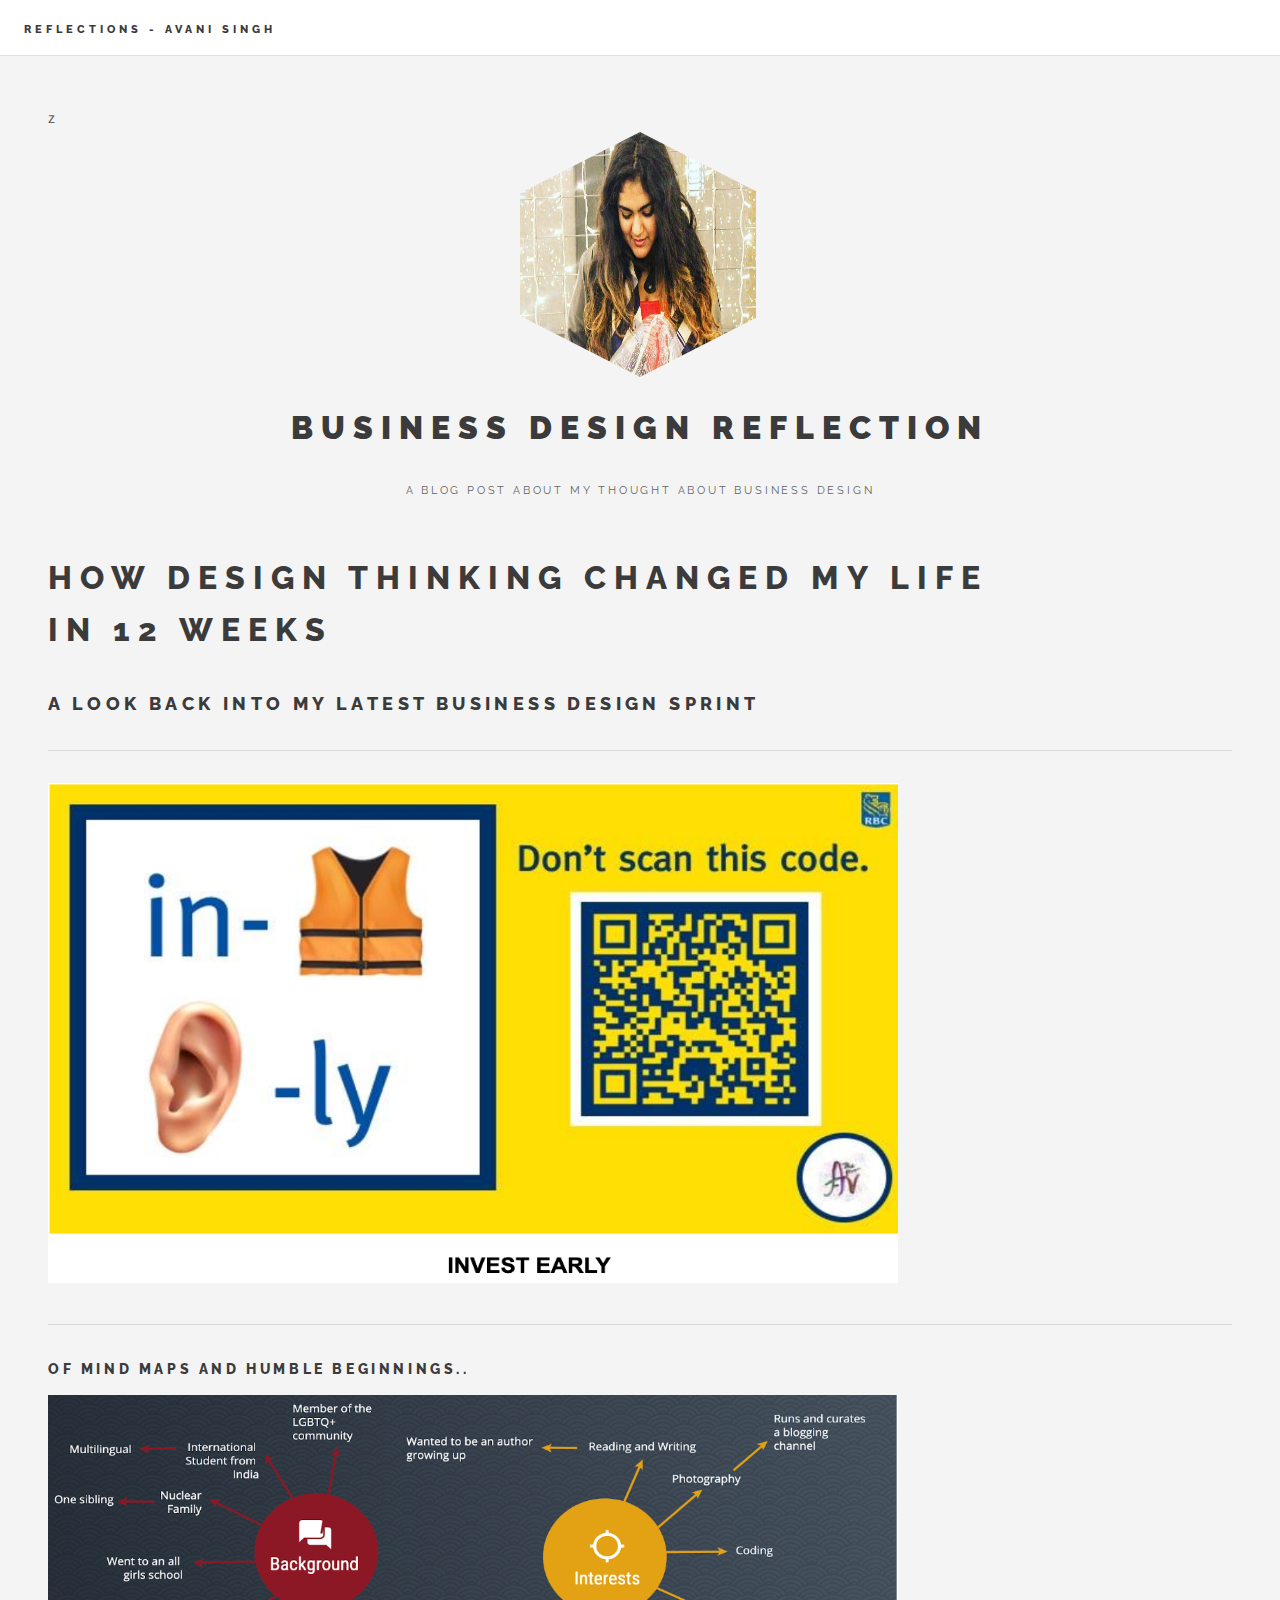
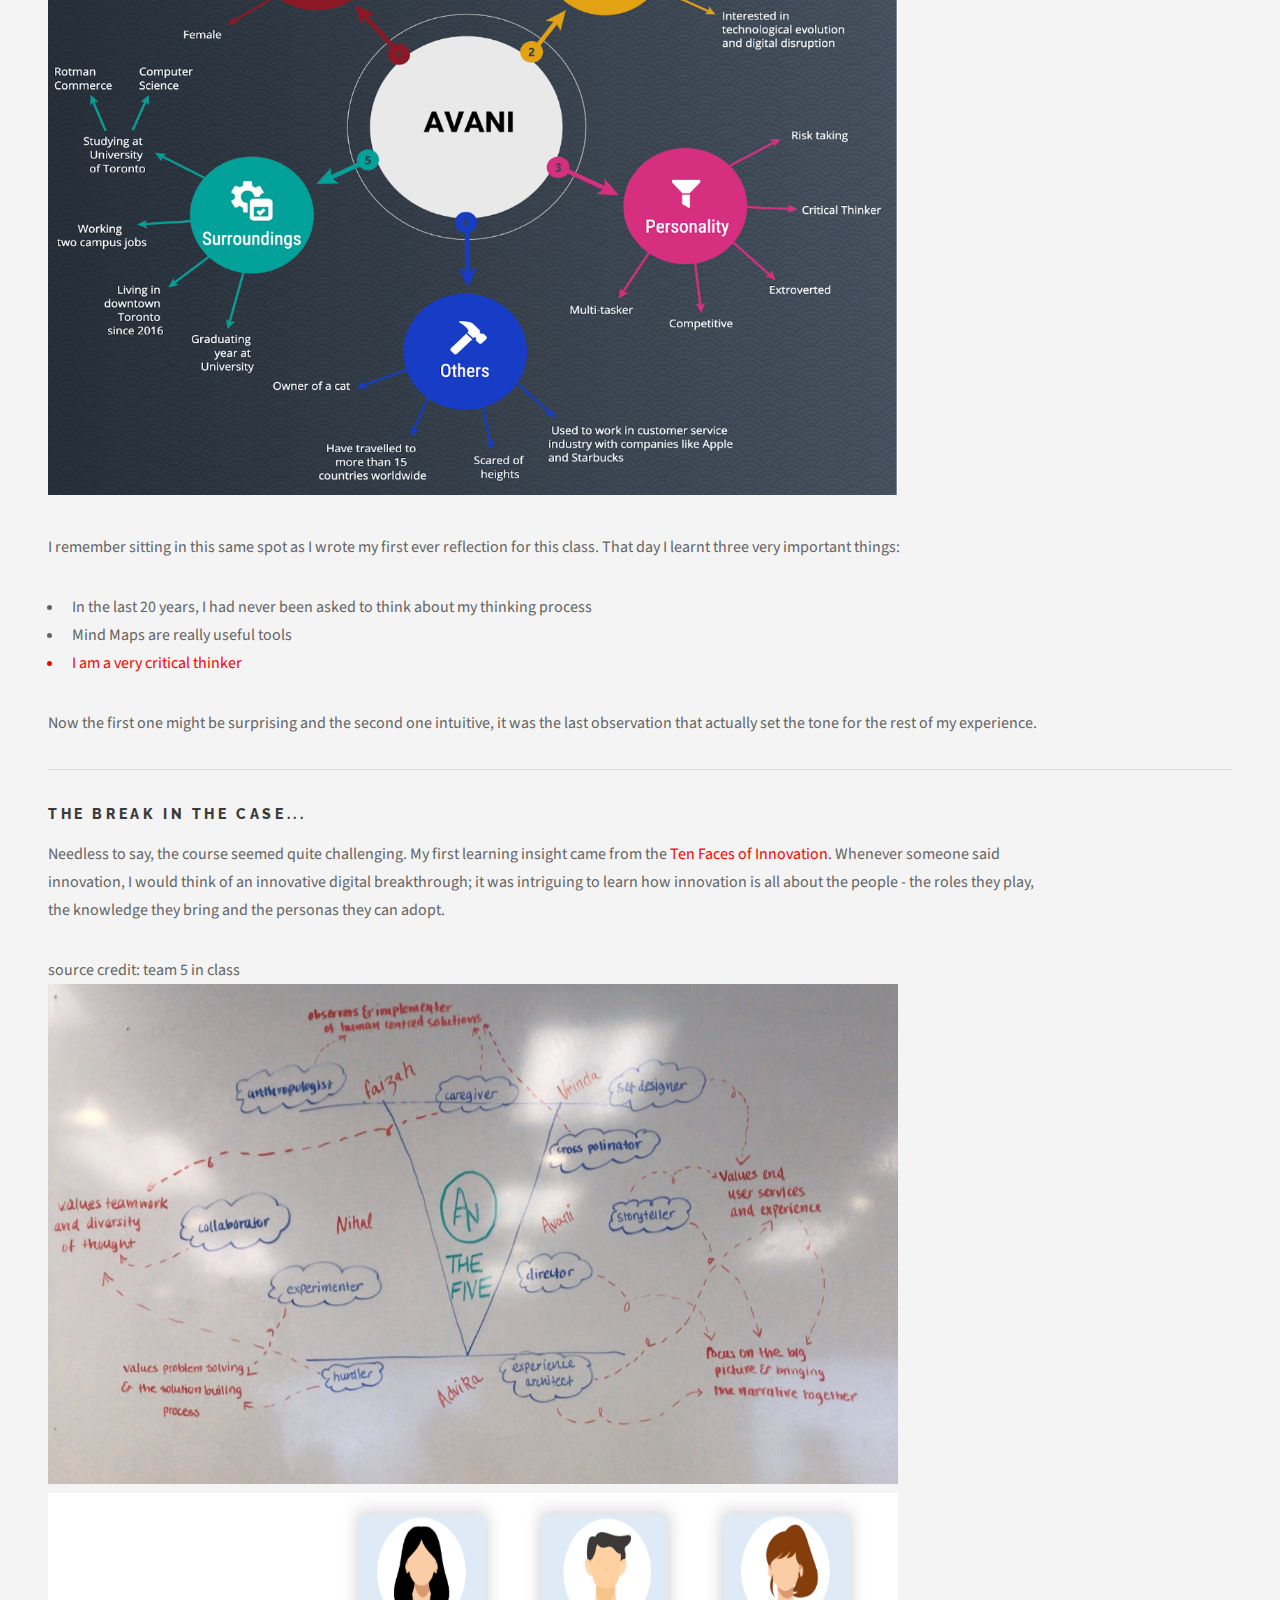
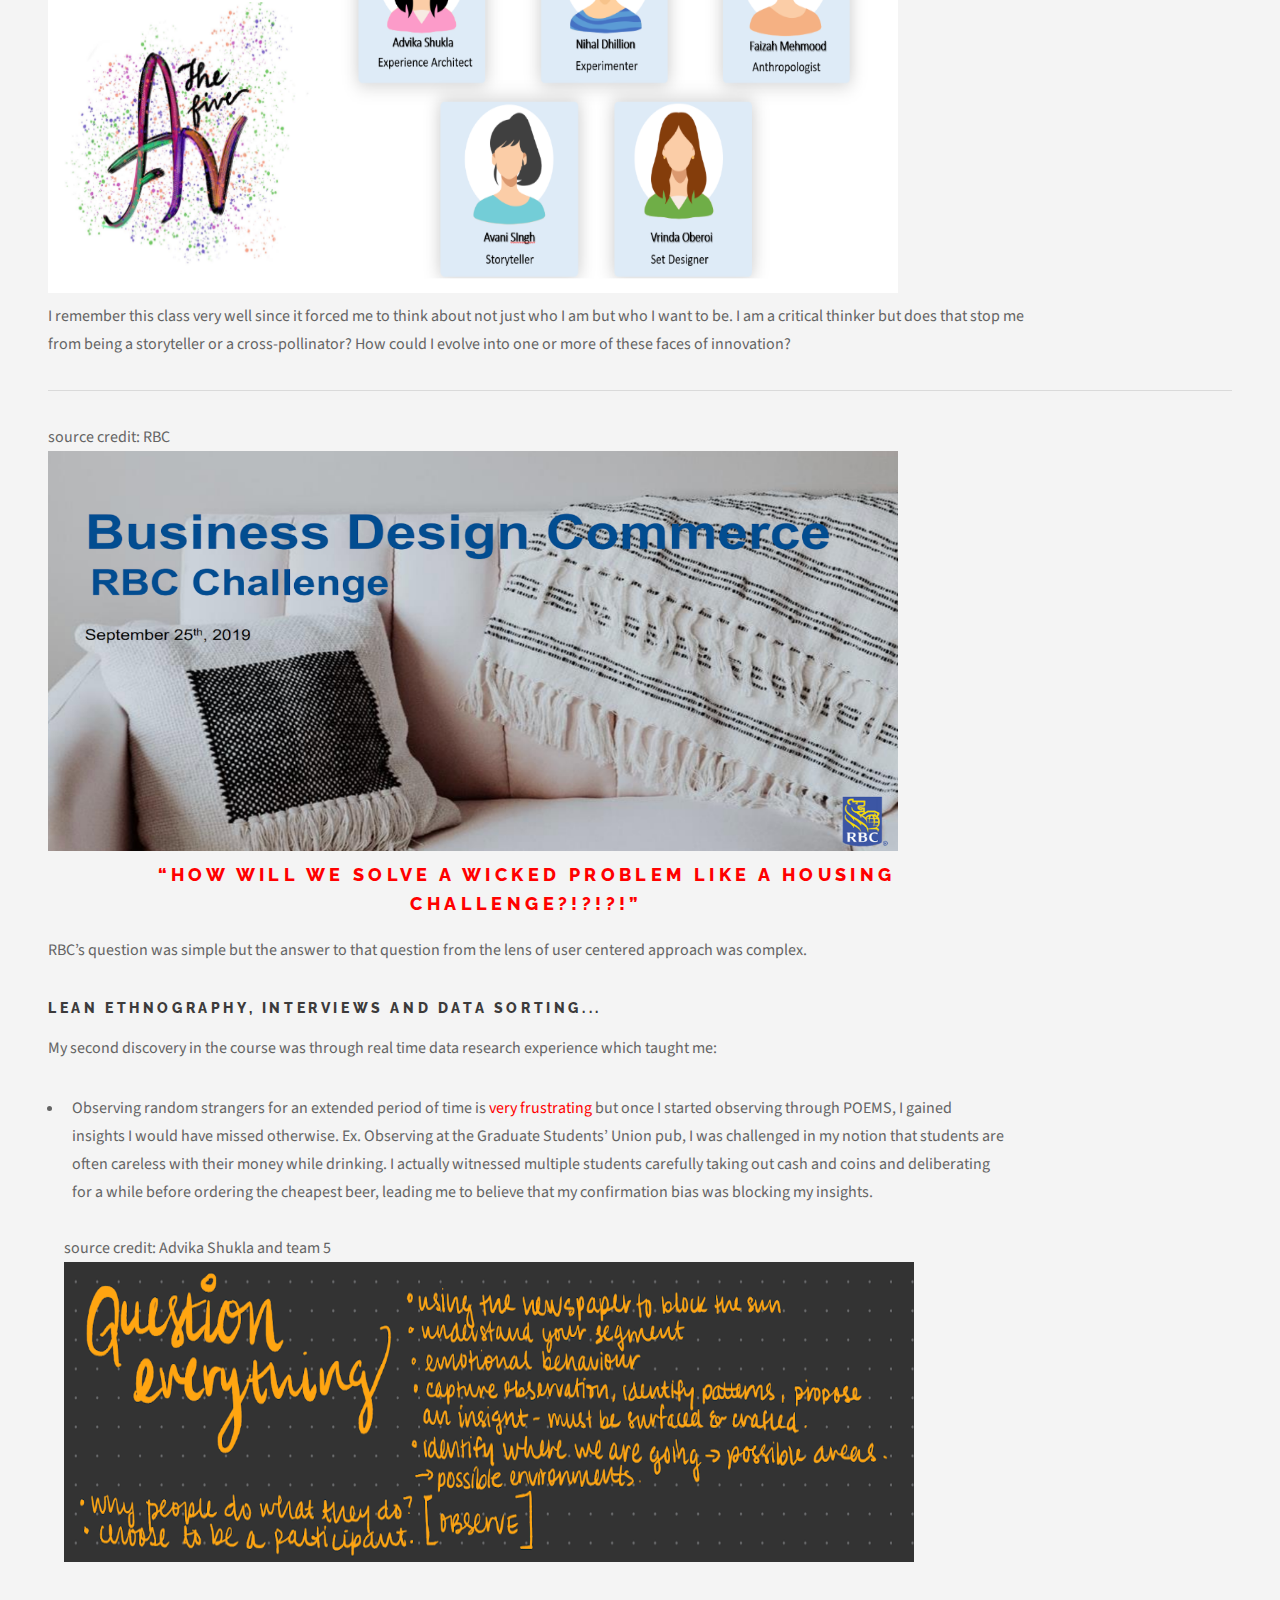
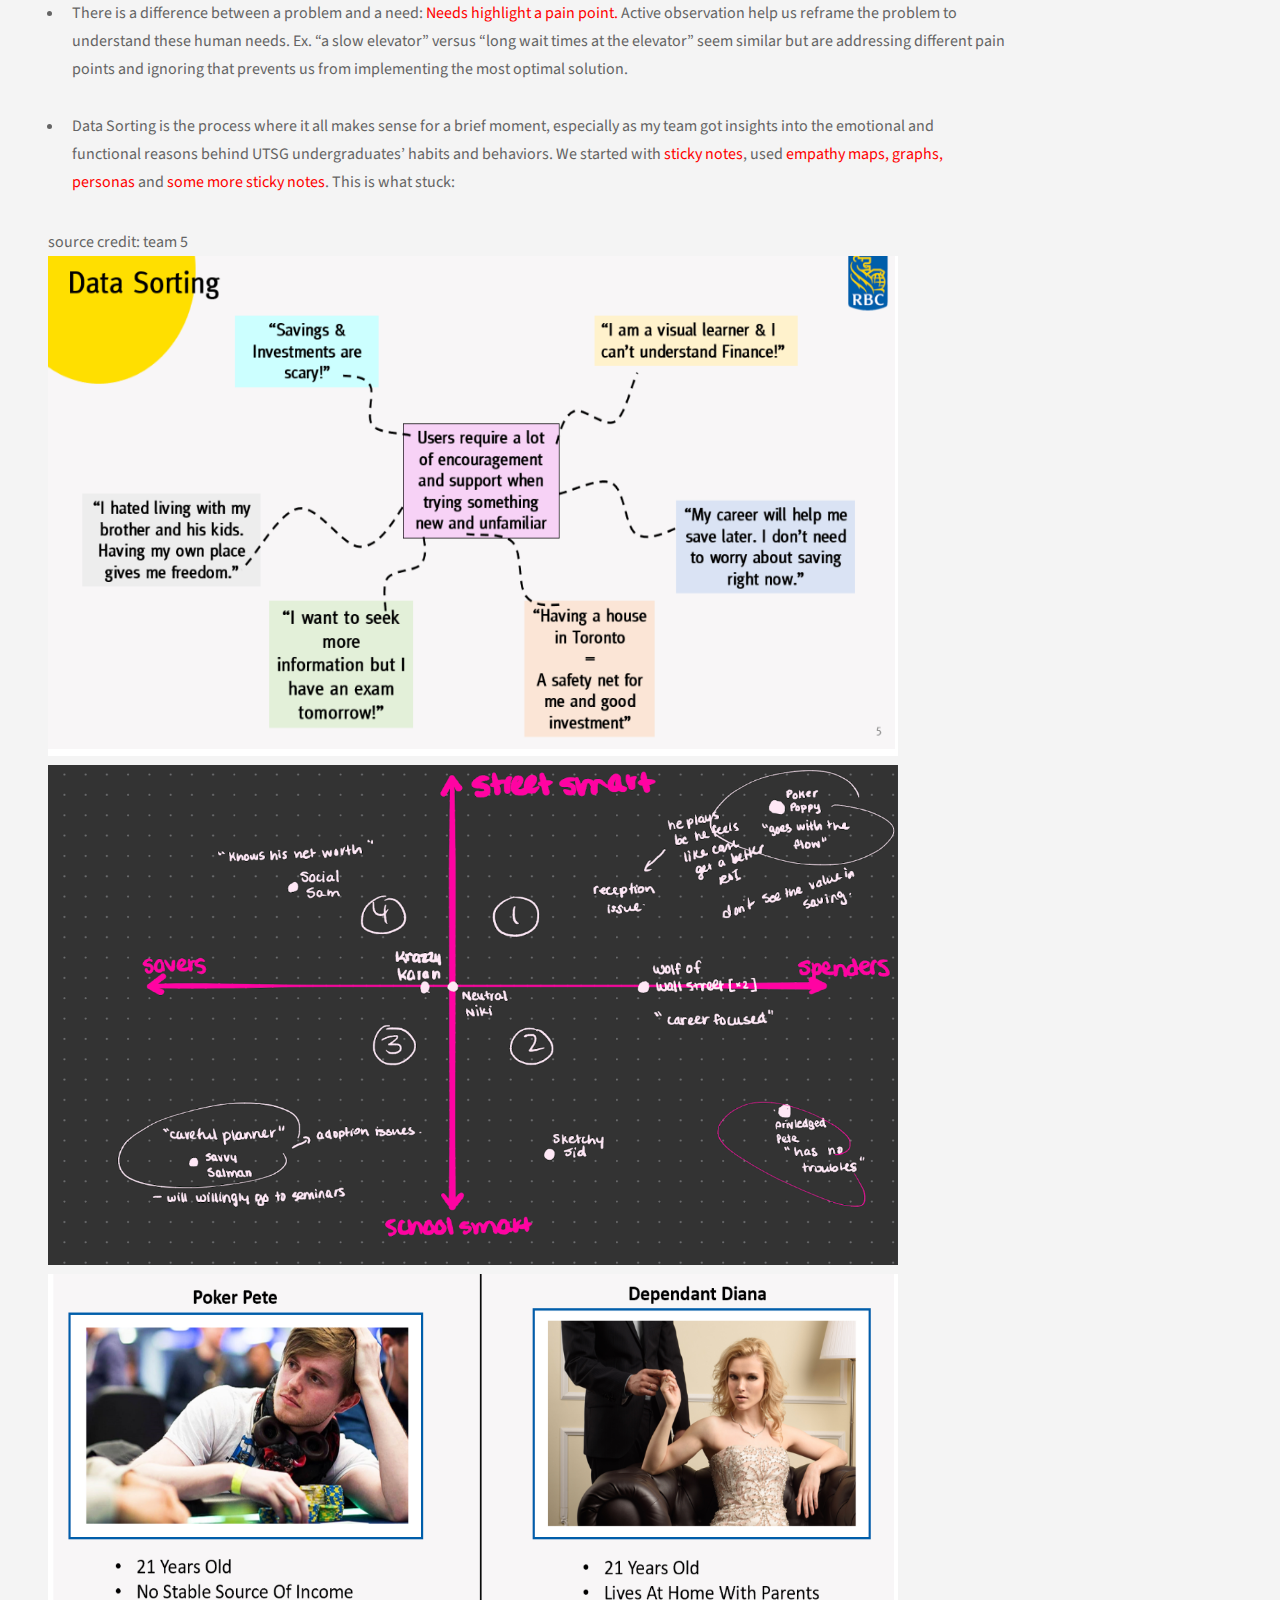
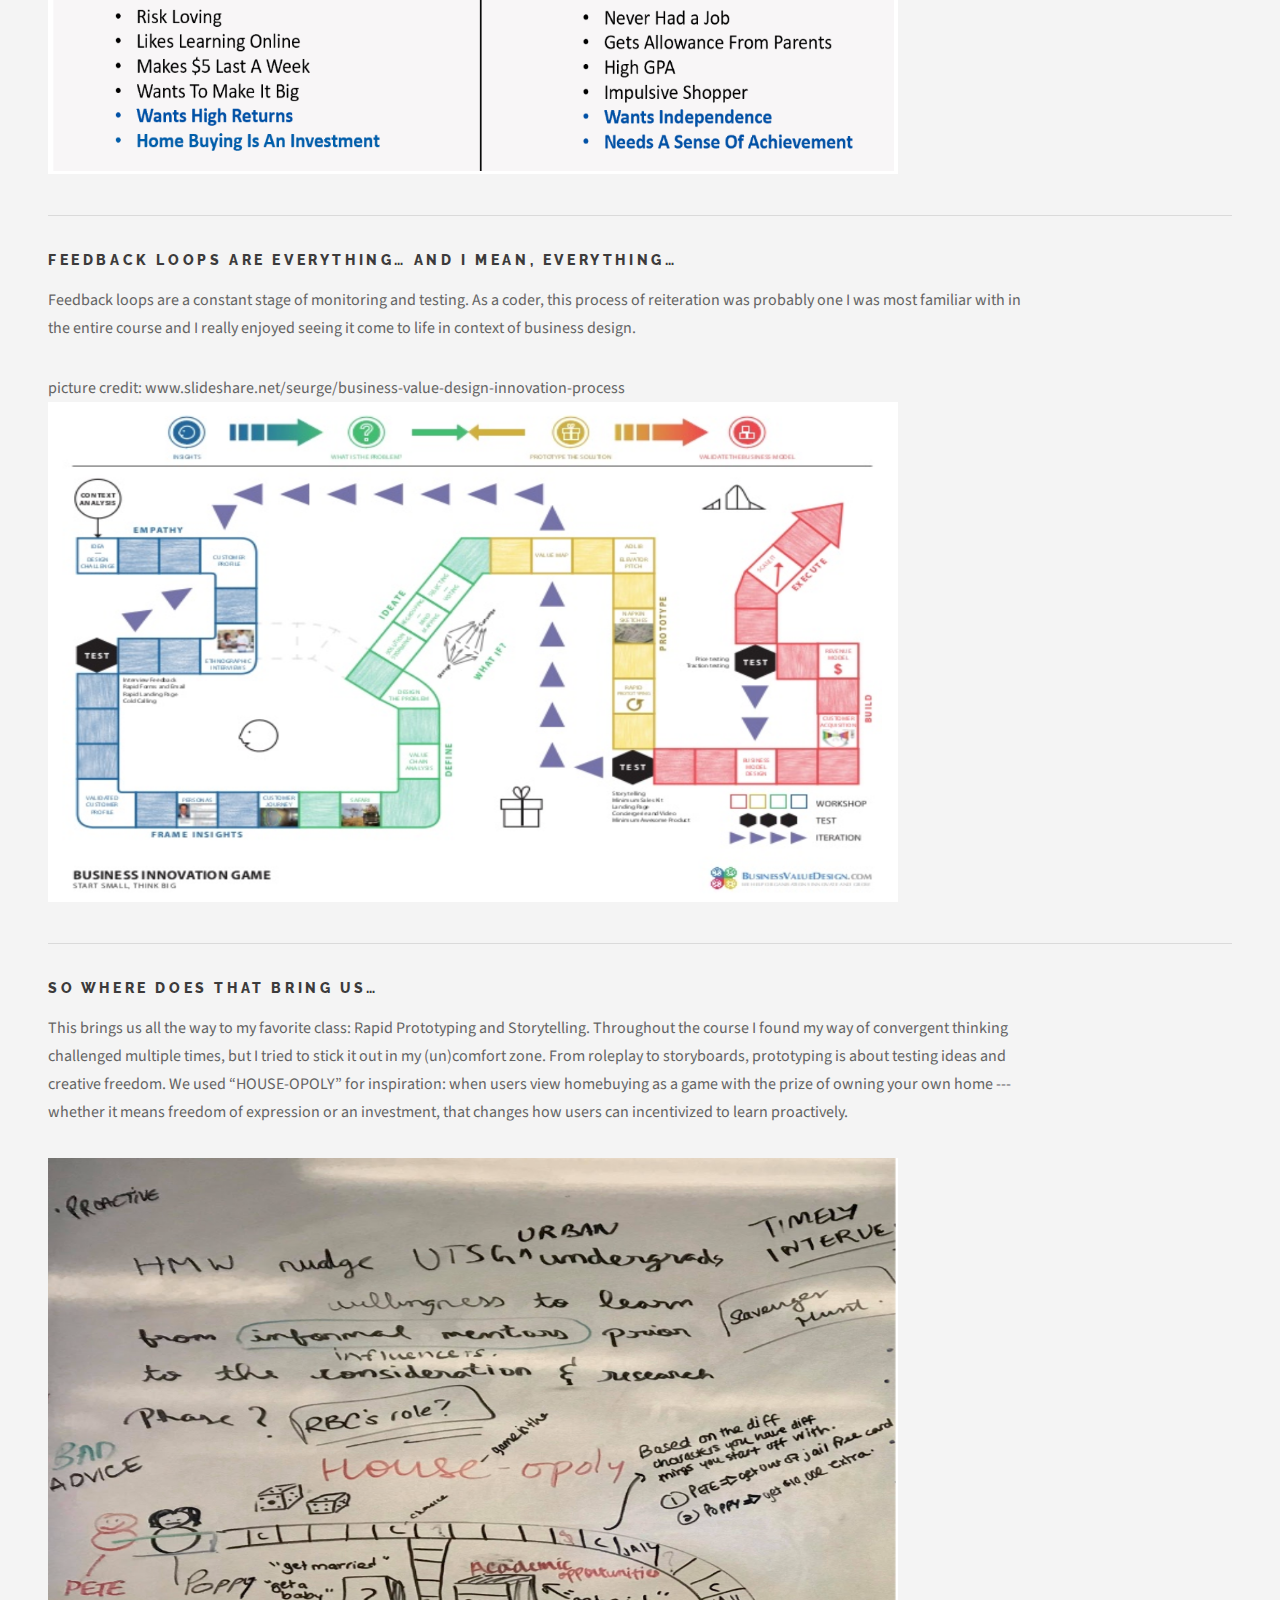
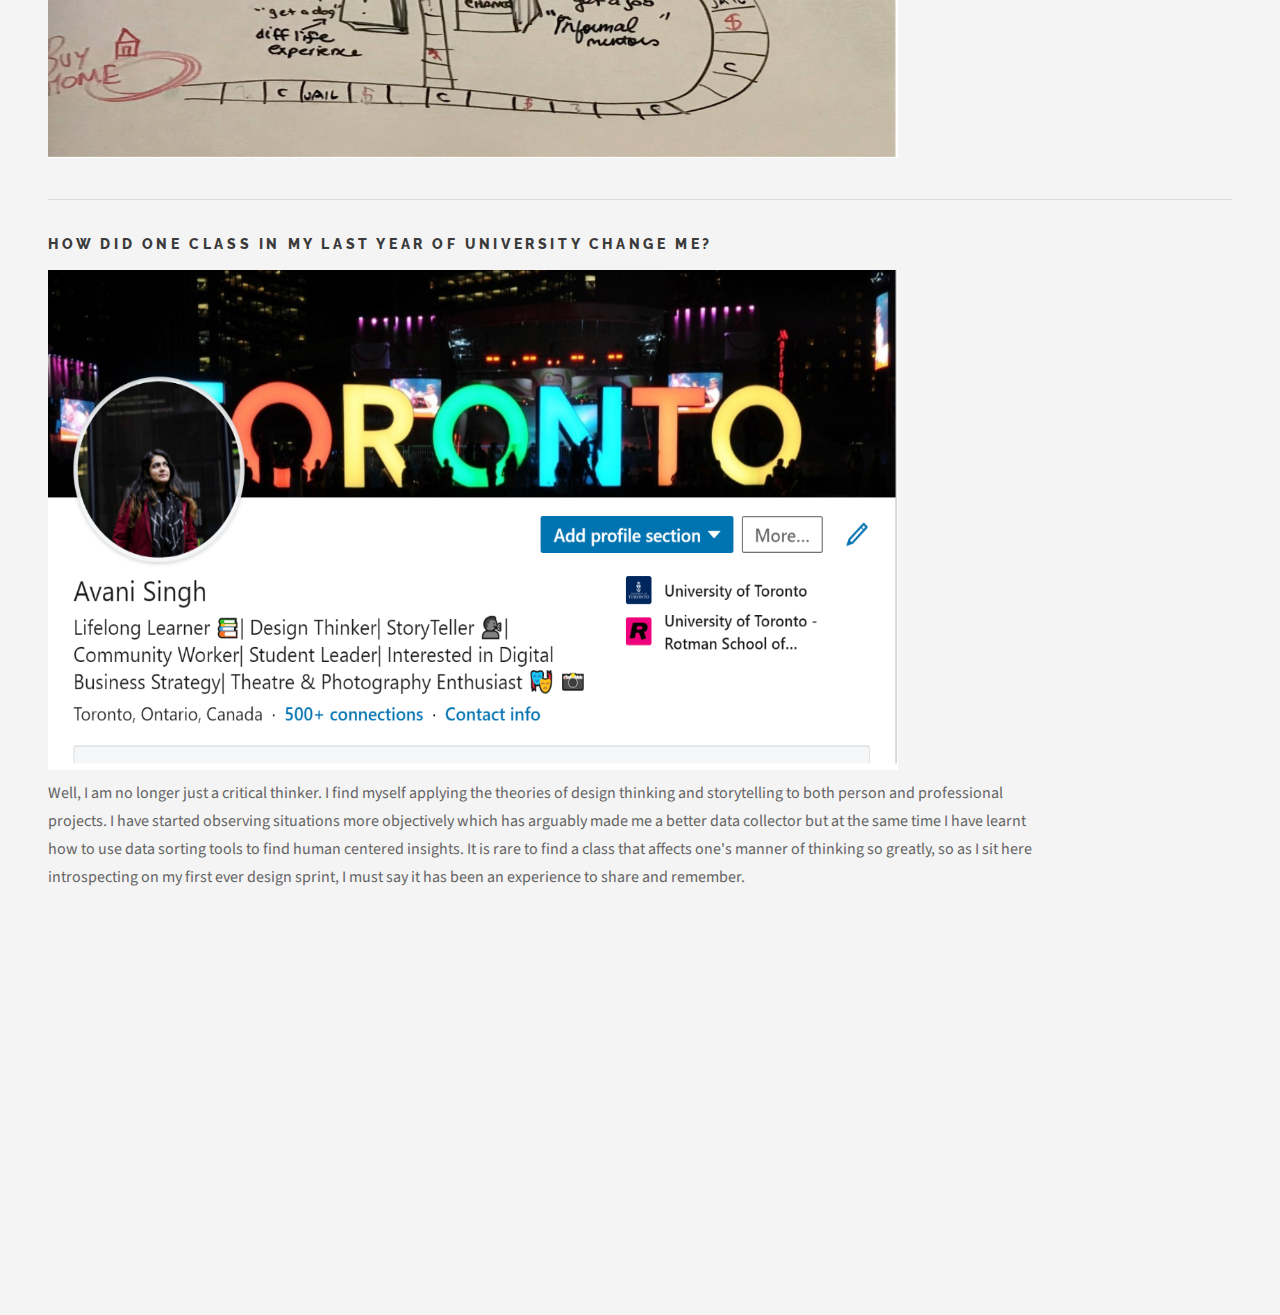
==== commit 84661113: "updated margin" ====
--- a/reflections.html
+++ b/reflections.html
@@ -75,7 +75,7 @@
 
 						<!-- Post -->
 							<article class="thinking">
-                                <h1> How design thinking changed my life in 12 weeks</h1>
+                                <h1 style="margin-right: 6cm;"> How design thinking changed my life in 12 weeks</h1>
                                 <h2> A look back into my latest business design sprint </h2>
                                 <hr> 
                                 <img src="./images/qr code.png" width="850" height="500">
@@ -137,7 +137,7 @@
 					</div>
 
 				<!-- Sidebar -->
-					<section id="sidebar">
+					<section id="sidebar" style="margin-left: 100cm;">
 
 						<!-- Intro -->
 							<section id="intro">
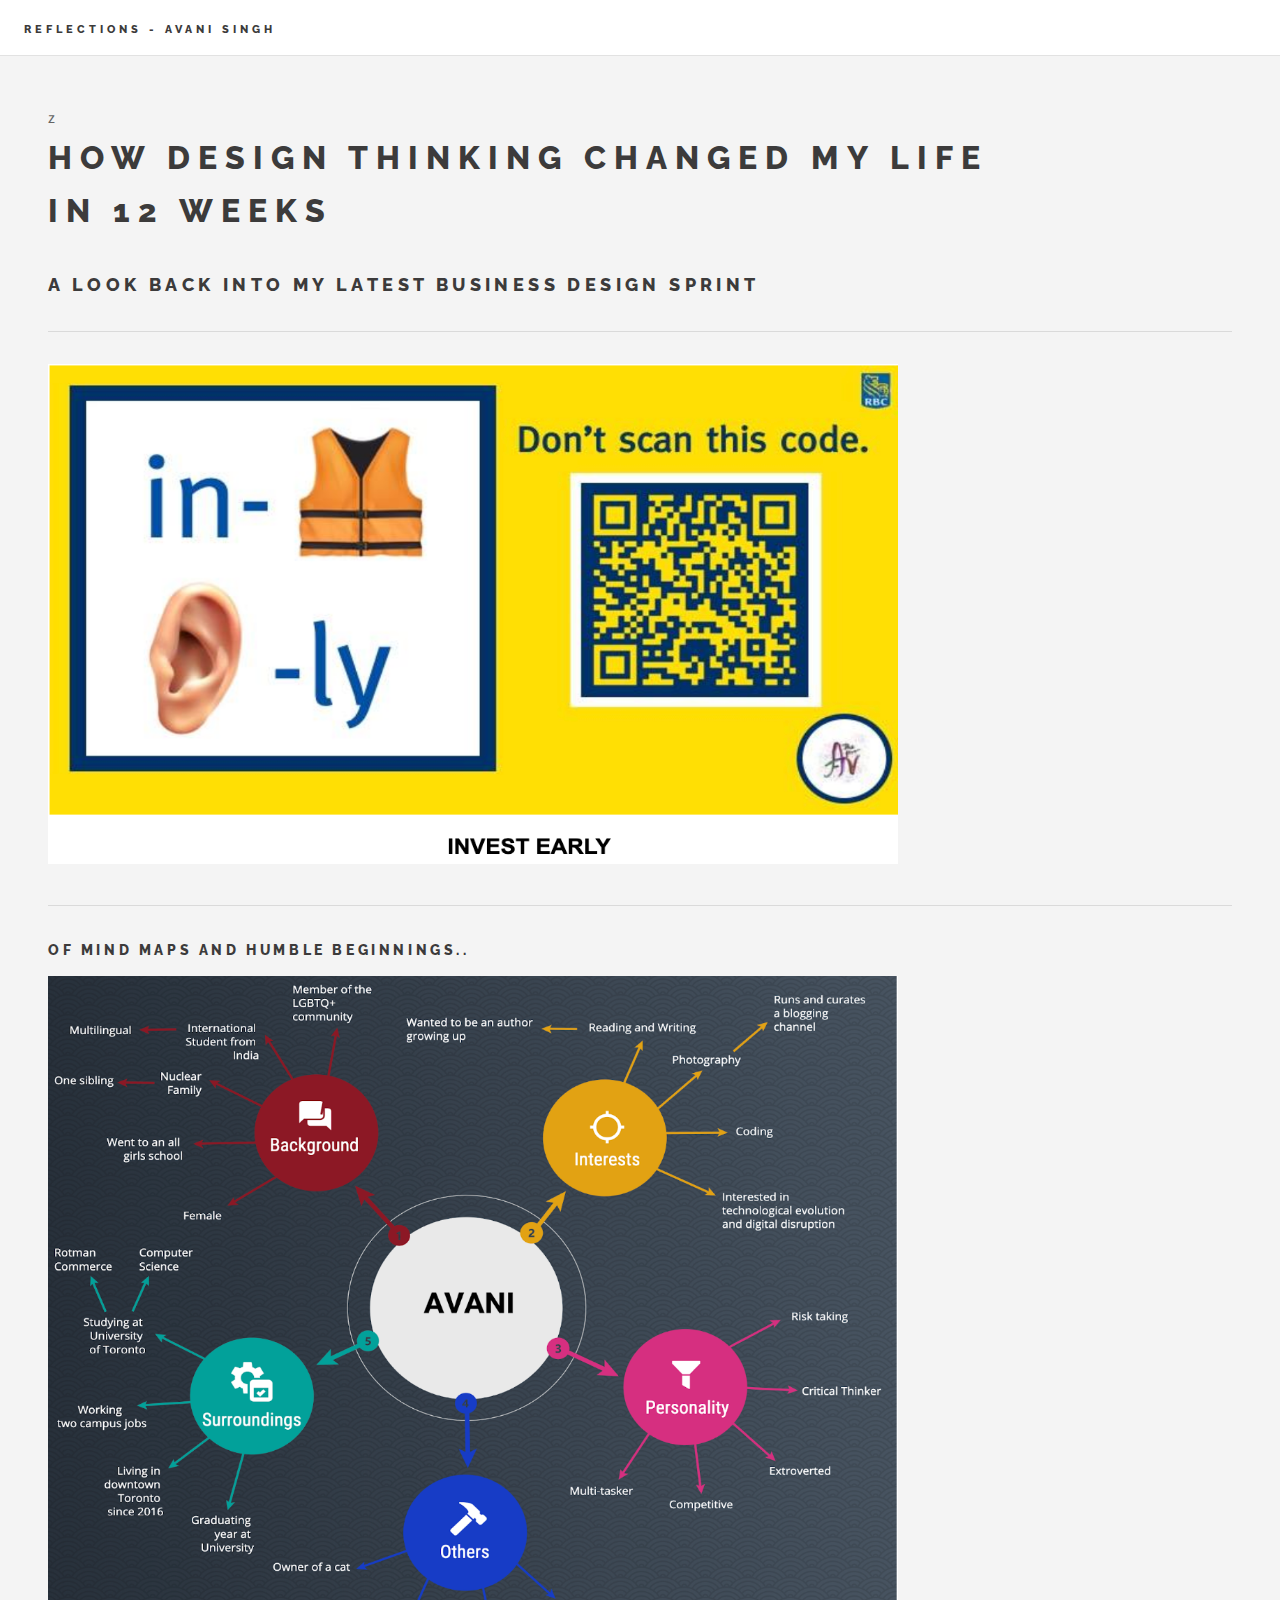
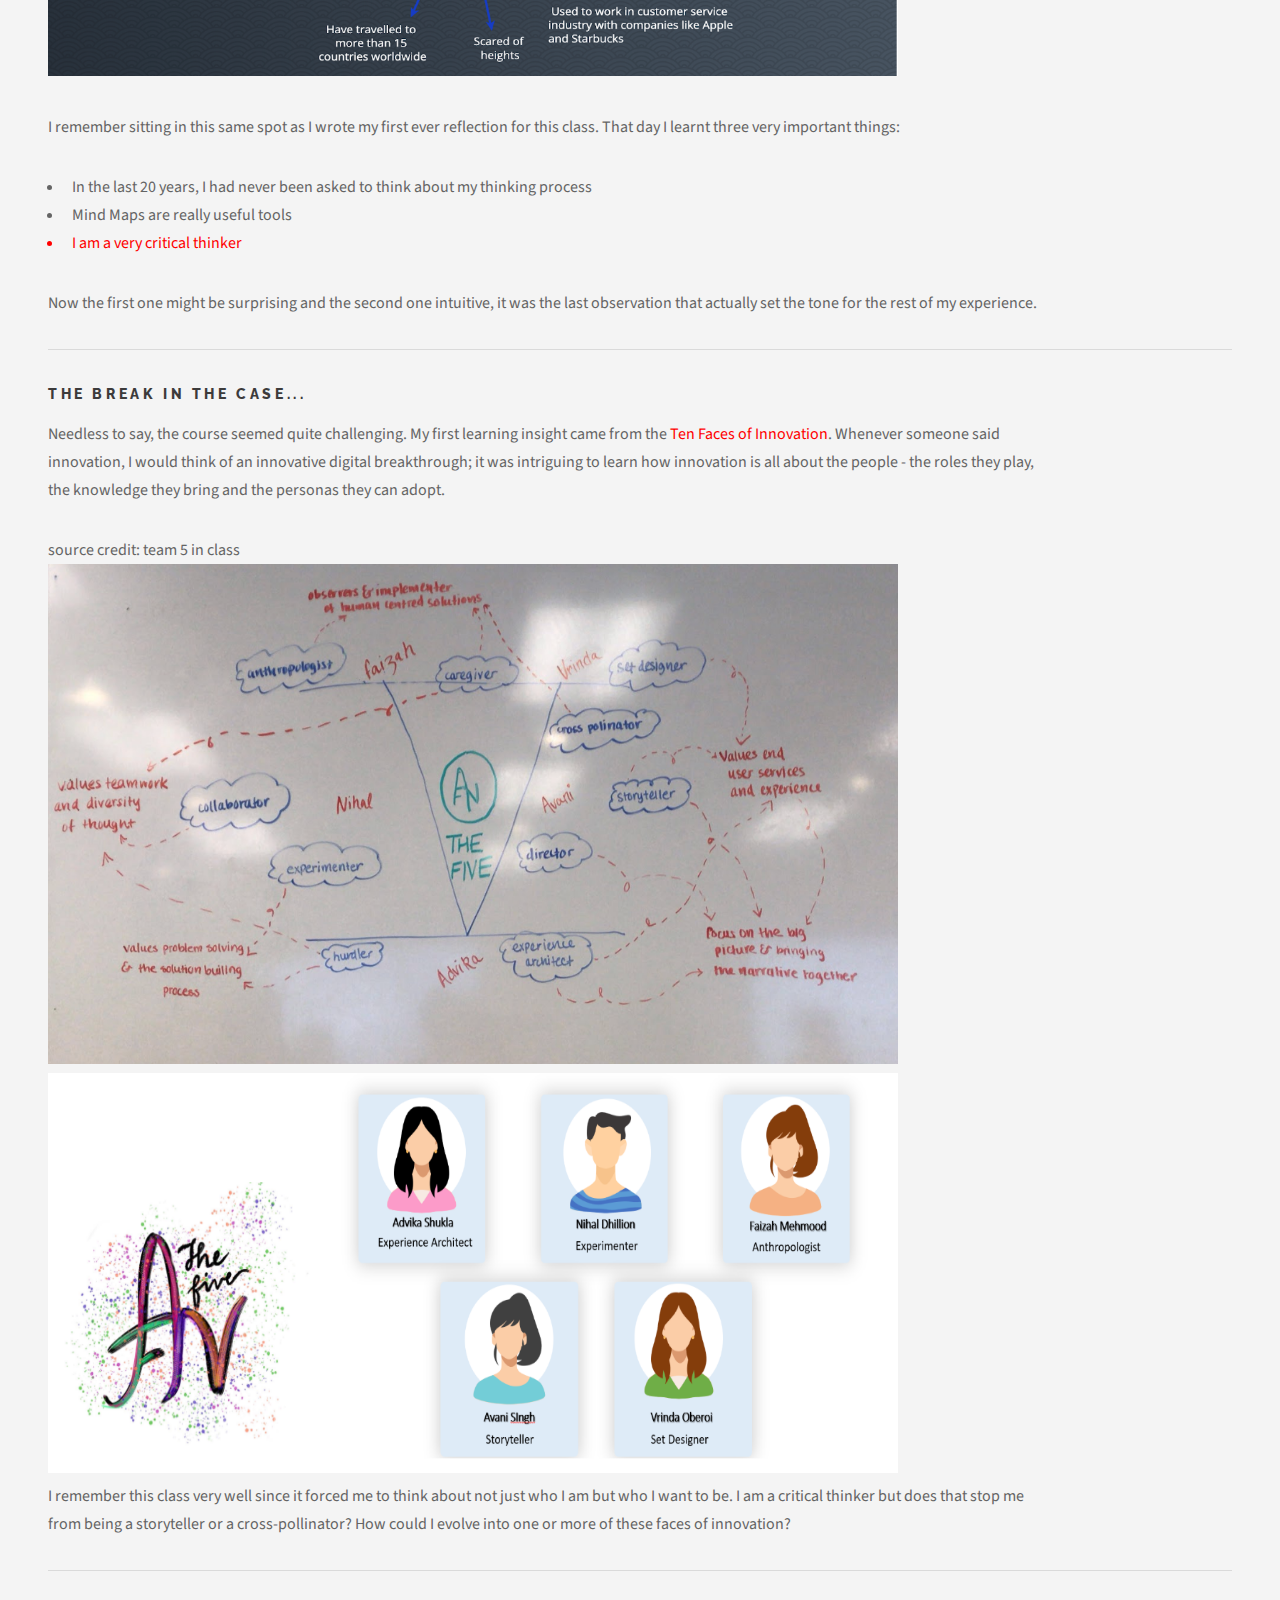
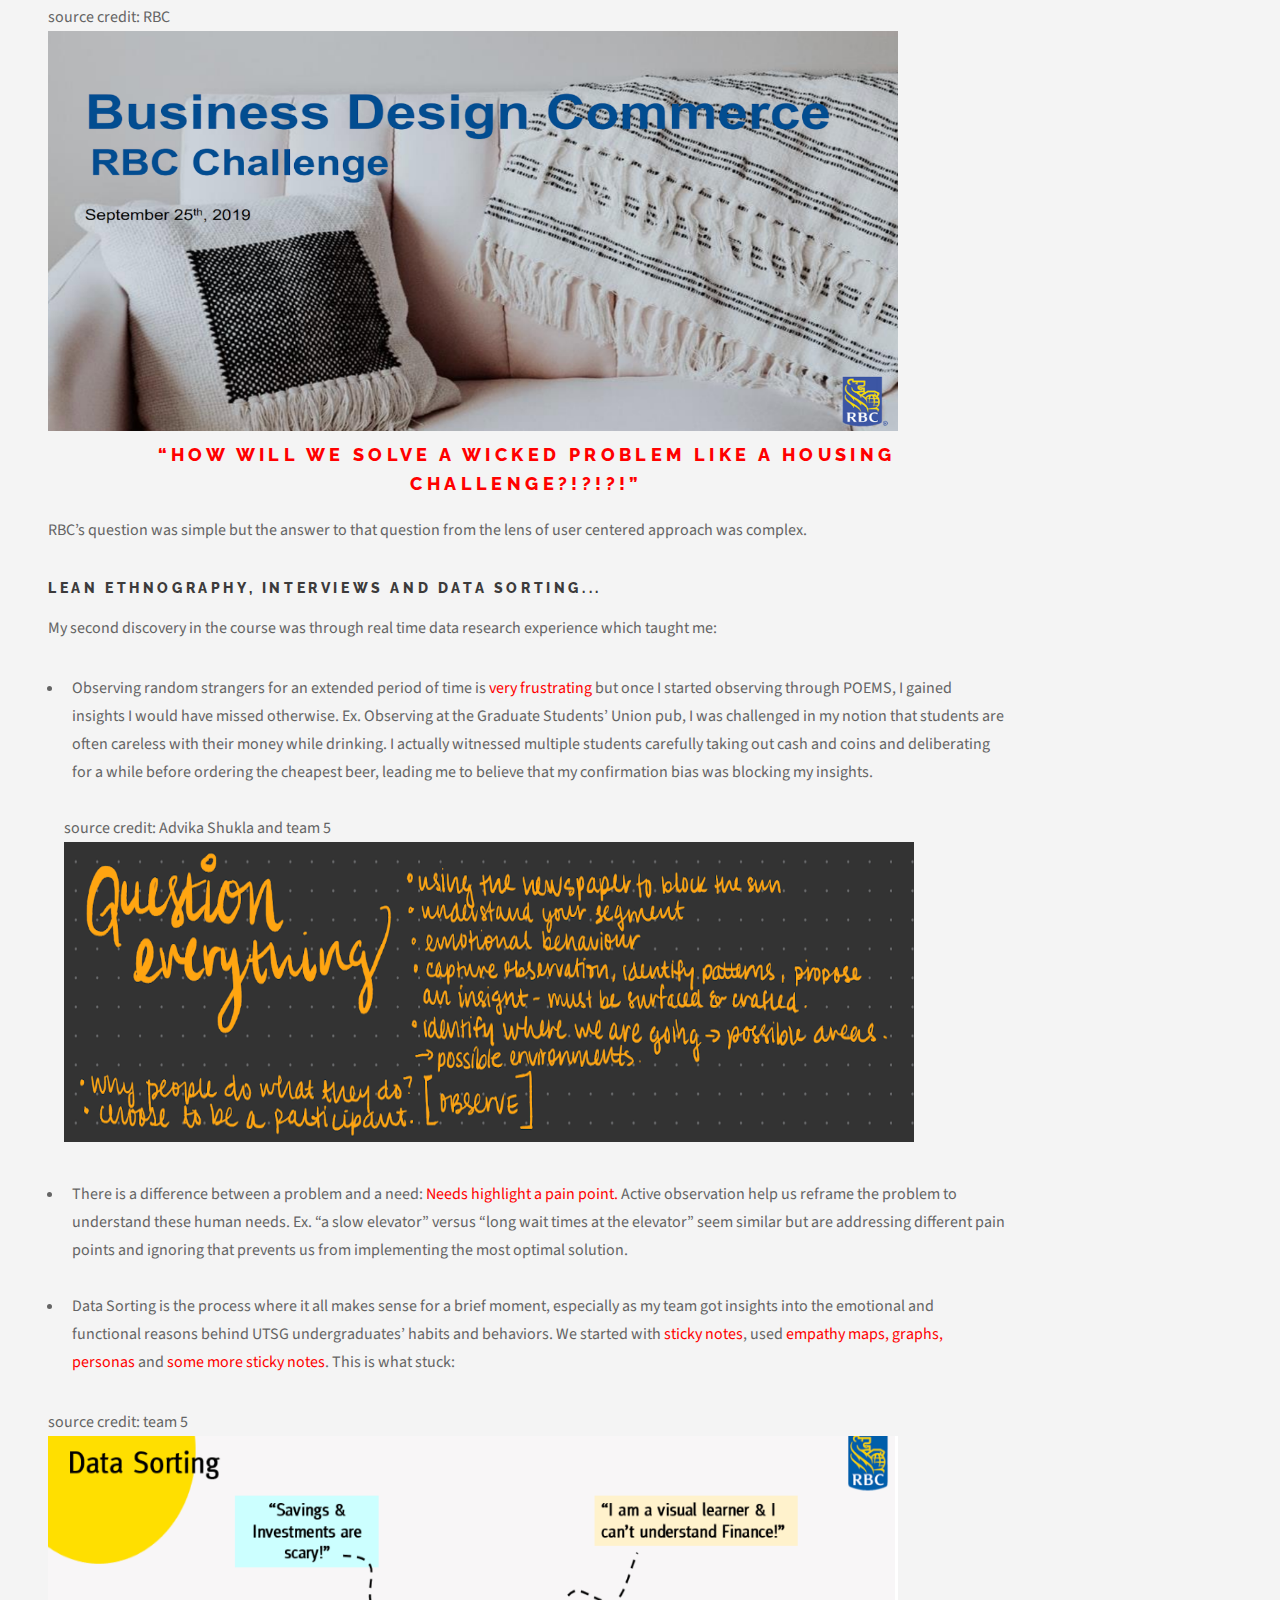
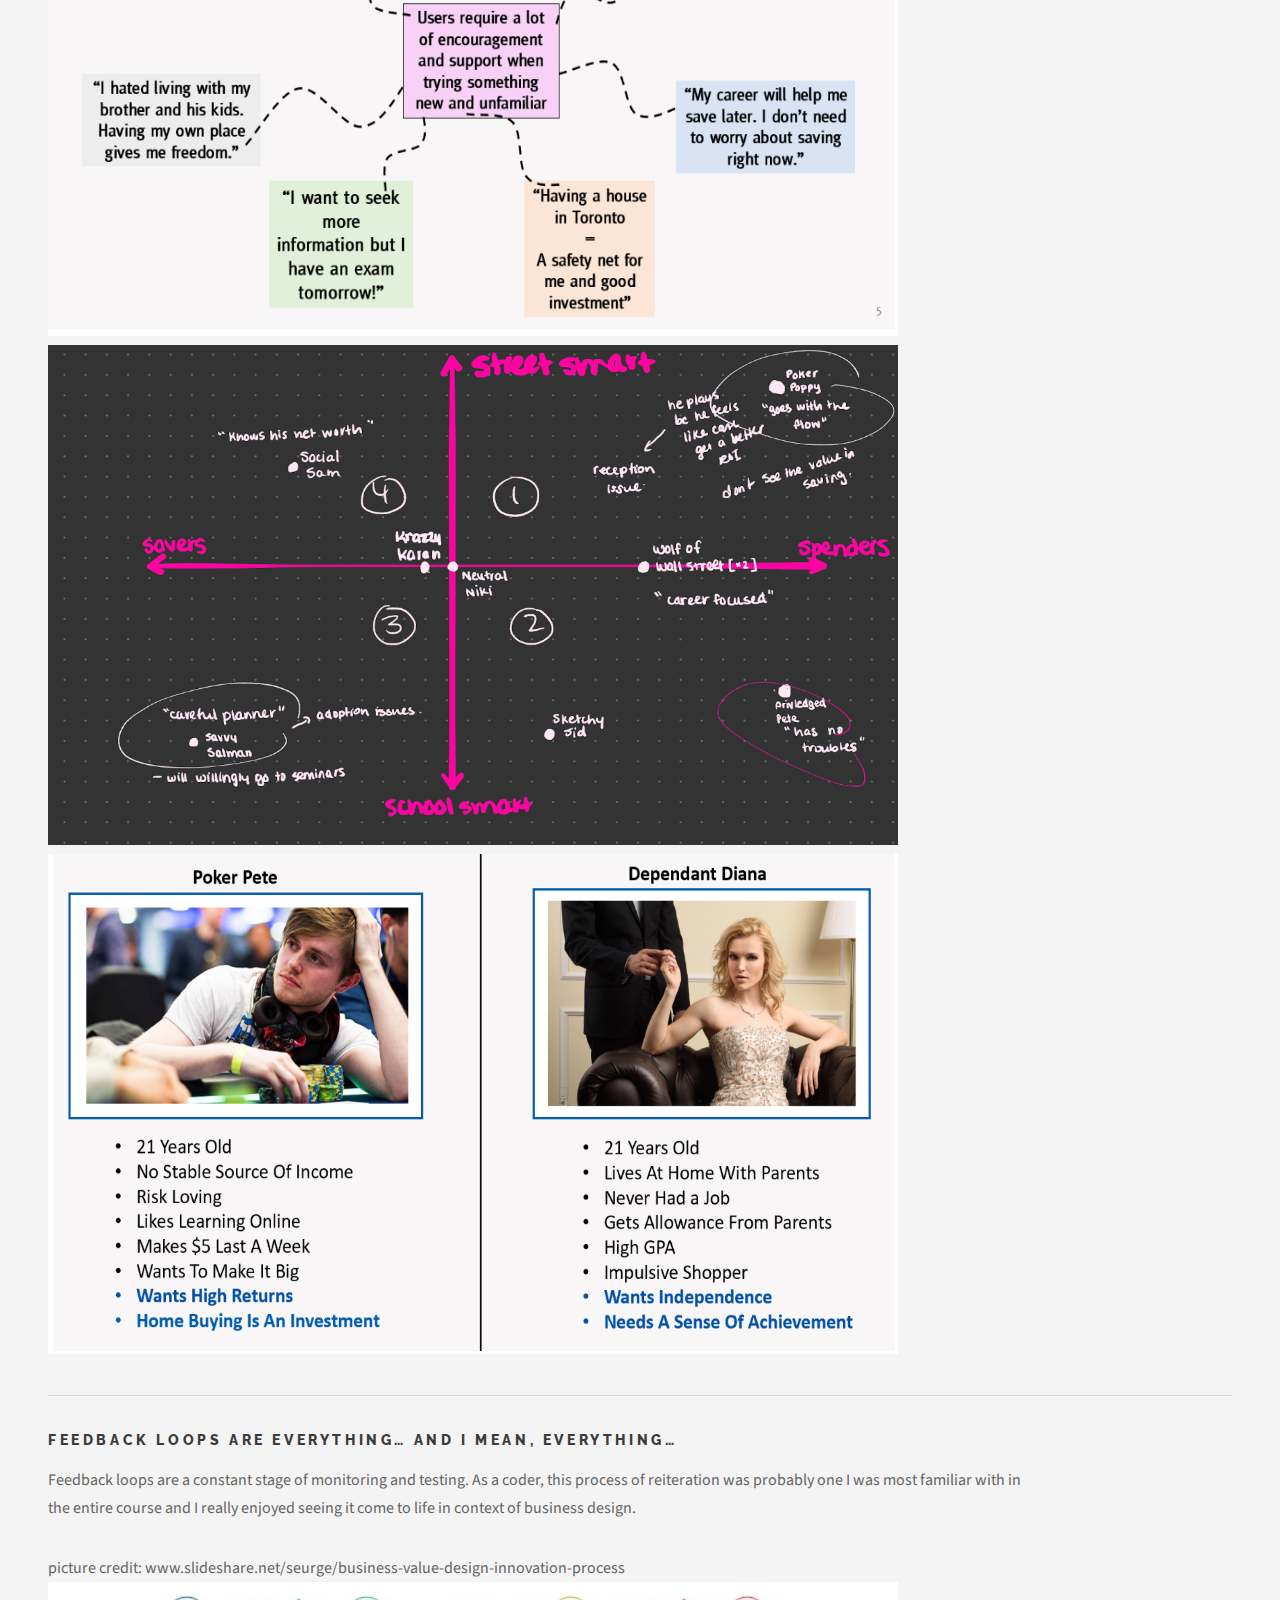
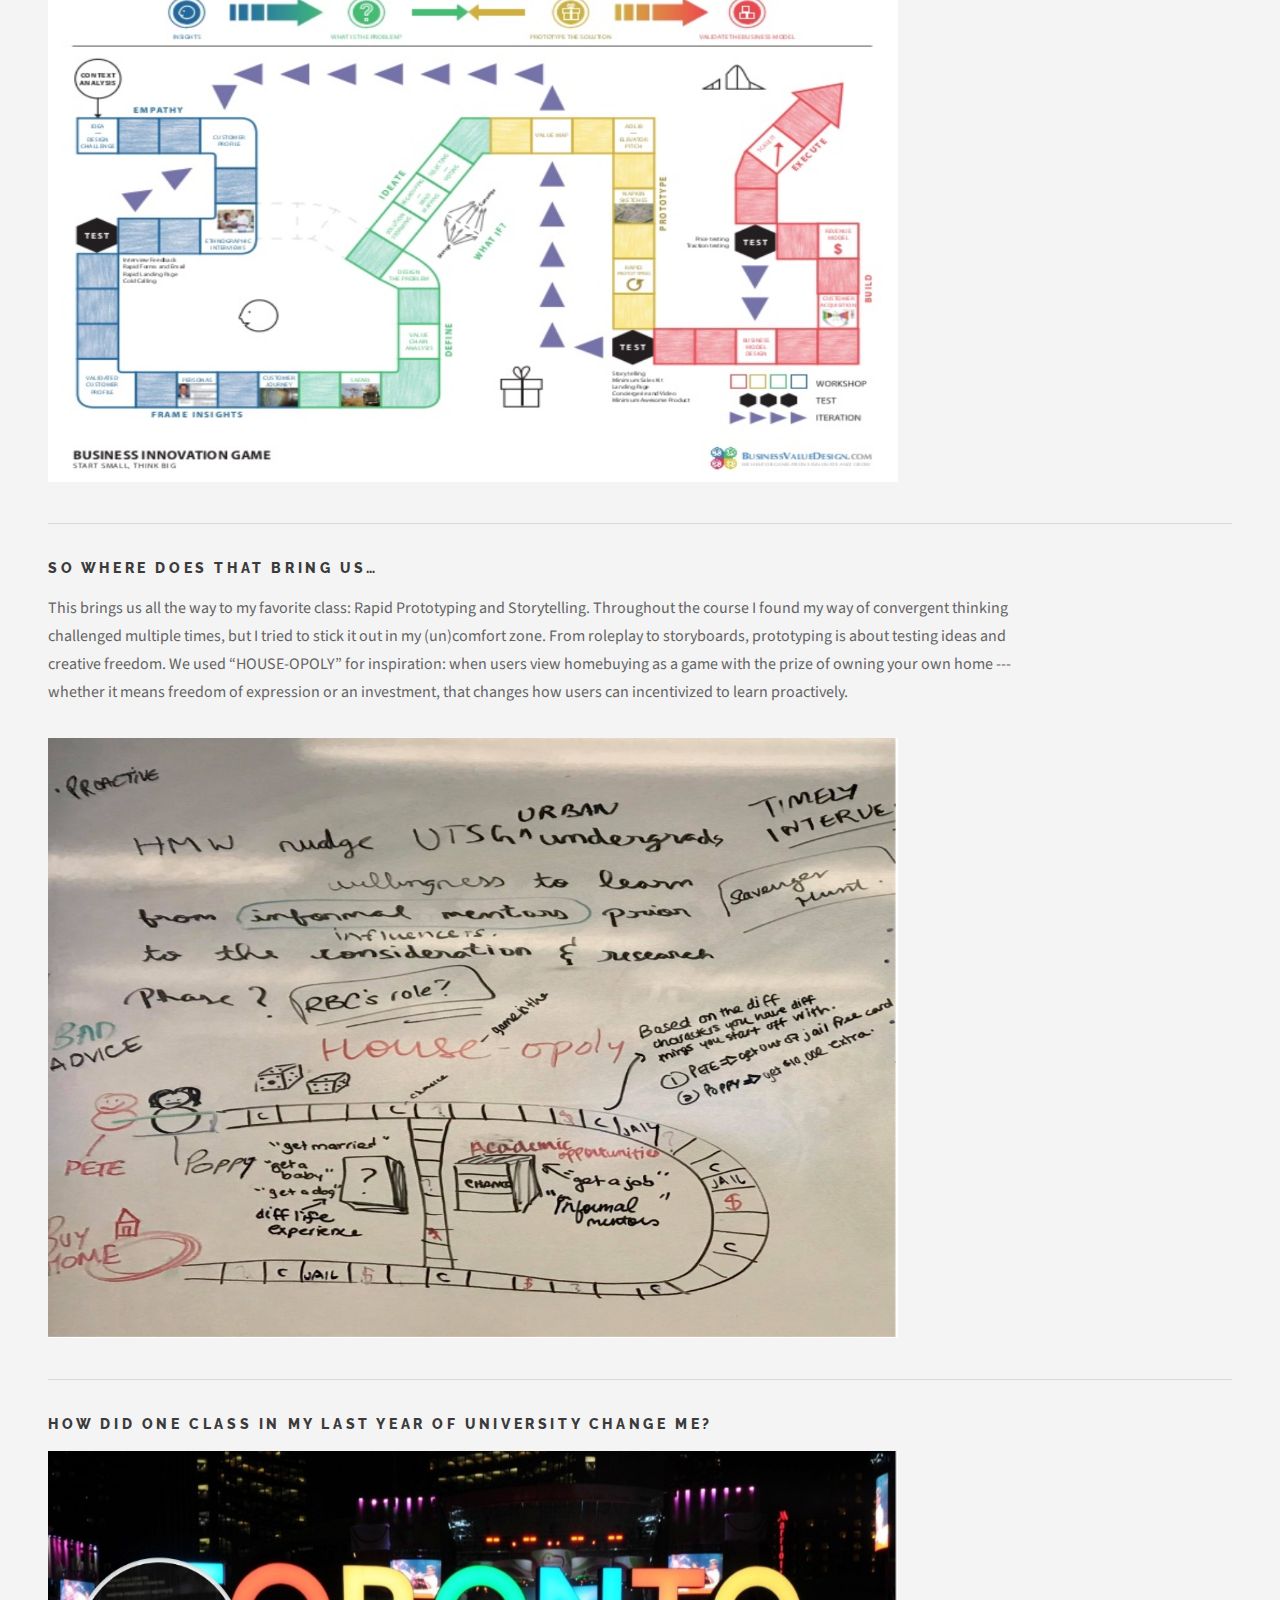
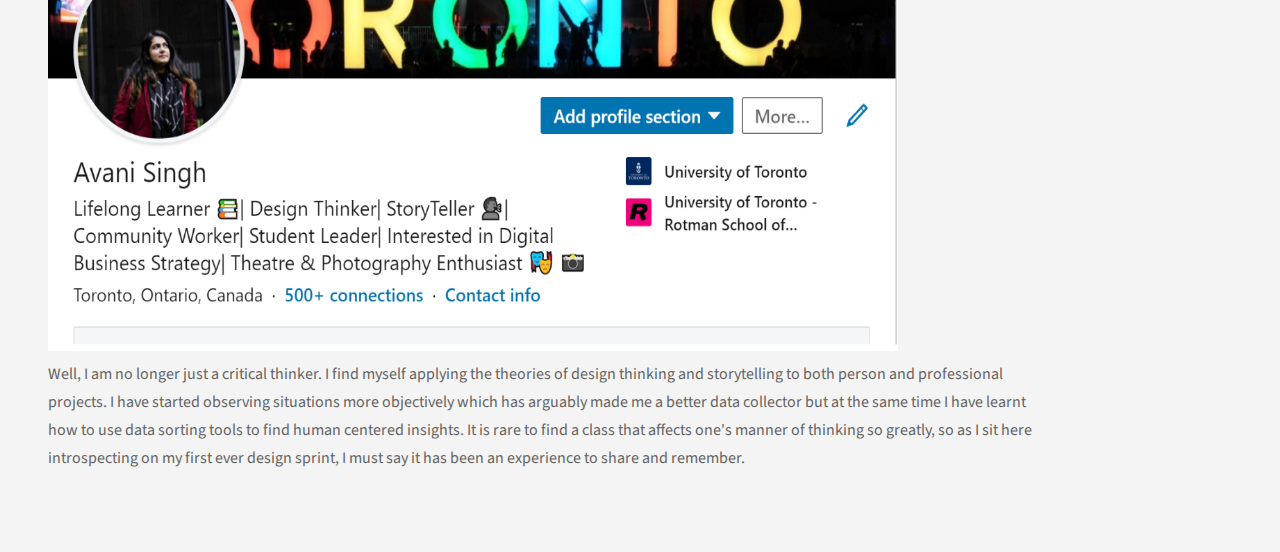
==== commit 5b8f4b35: "deleted sidebar" ====
--- a/reflections.html
+++ b/reflections.html
@@ -137,37 +137,7 @@
 					</div>
 
 				<!-- Sidebar -->
-					<section id="sidebar" style="margin-left: 100cm;">
-
-						<!-- Intro -->
-							<section id="intro">
-								<a href="#" class="logo"><img src="images/image1.png" alt="" width="250" height="245"/></a>
-								<header>
-									<h2>Business Design Reflection</h2>
-									<p>A blog post about my thought about business design</p>
-								</header>
-							</section>
-
-						<!-- About -->
-							<section class="blurb">
-								<h2>About</h2>
-								<p> Avani Singh is a fourth year student studying Management with a focus in Strategy, Innovation and Marketing at the University of Toronto. Additionaly, she is also the Vice President of the Univesity of Toronto Students' Union where she hopes to improve the ongiong mental health crisis happening in the university. </p>
-							</section>
-
-						<!-- Footer -->
-							<section id="footer">
-								<ul class="icons">
-									<li><a href="#" class="icon brands fa-twitter"><span class="label">Twitter</span></a></li>
-									<li><a href="#" class="icon brands fa-facebook-f"><span class="label">Facebook</span></a></li>
-									<li><a href="#" class="icon brands fa-instagram"><span class="label">Instagram</span></a></li>
-									<li><a href="#" class="icon solid fa-rss"><span class="label">RSS</span></a></li>
-									<li><a href="#" class="icon solid fa-envelope"><span class="label">Email</span></a></li>
-								</ul>
-								<p class="copyright">&copy; Untitled. Design: <a href="http://html5up.net">HTML5 UP</a>. Images: <a href="http://unsplash.com">Unsplash</a>.</p>
-							</section>
-
-					</section>
-
+					
 			</div>
 
 		<!-- Scripts -->
